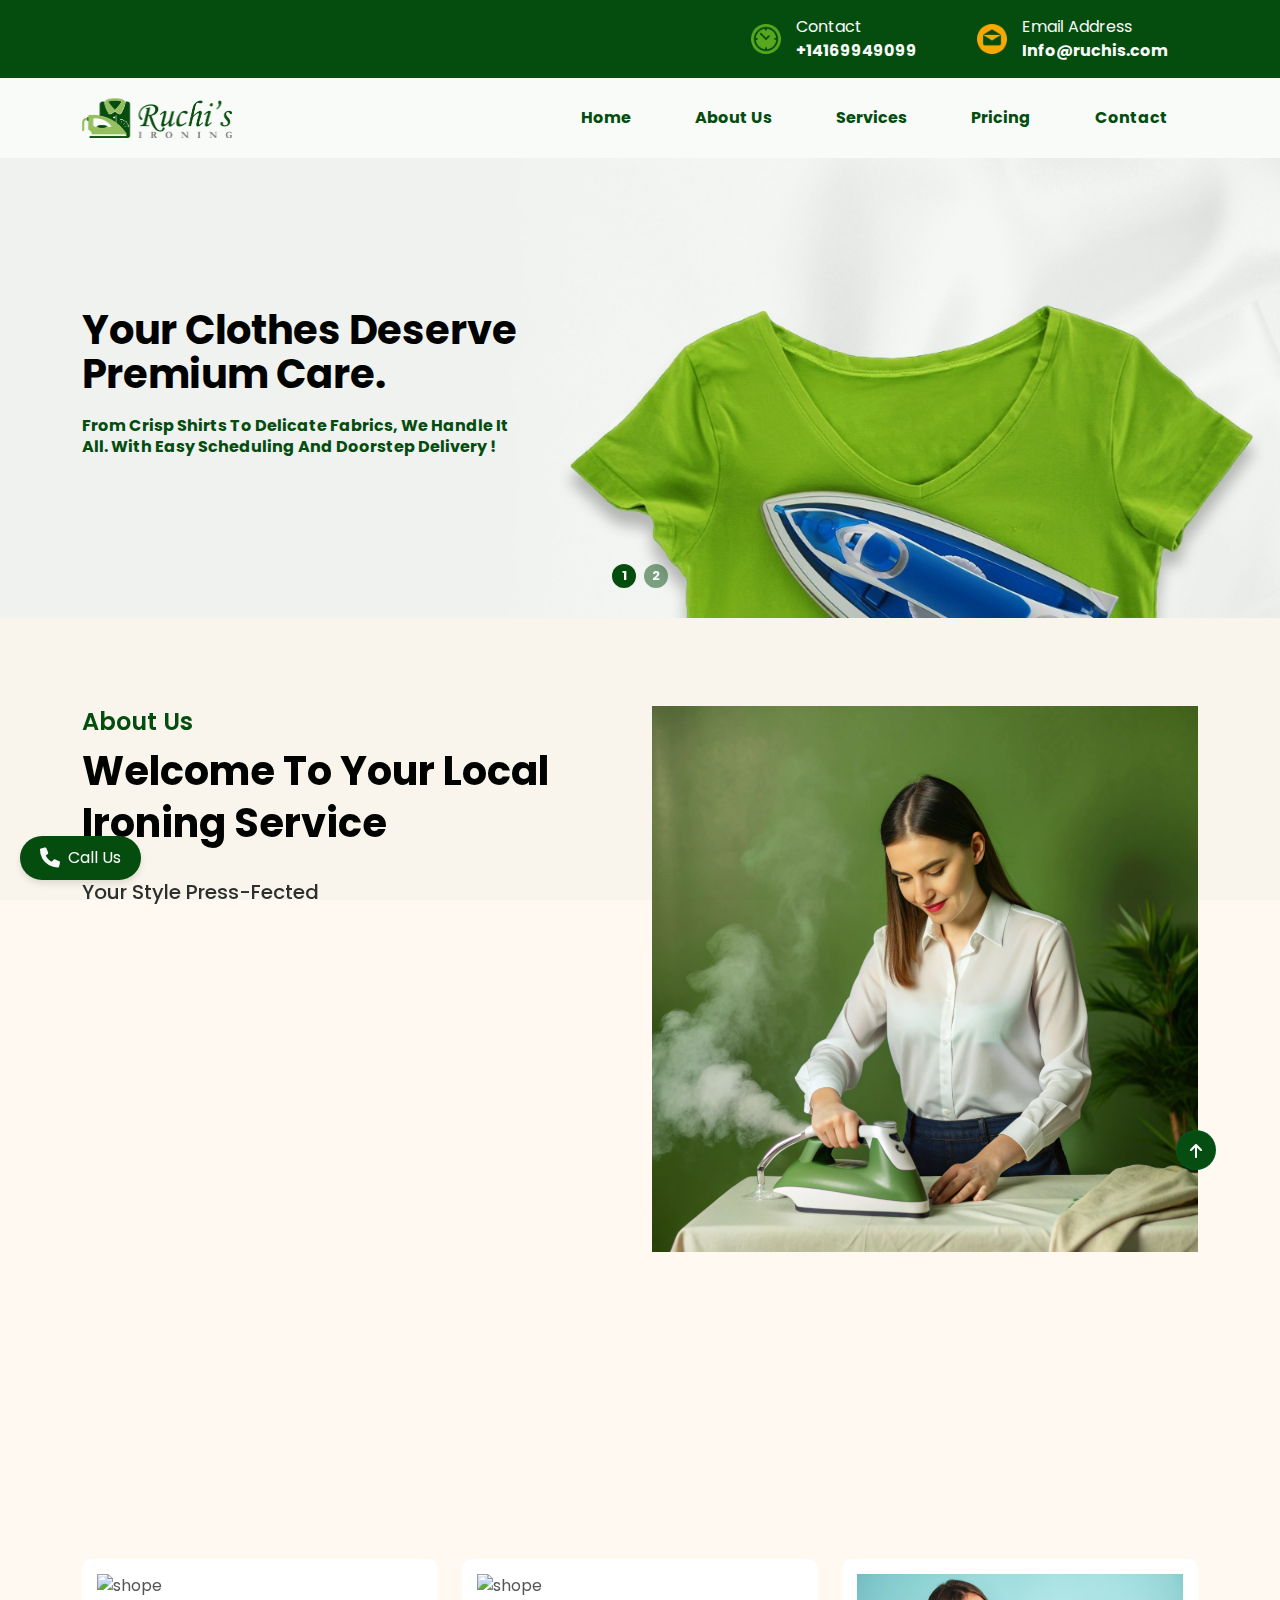
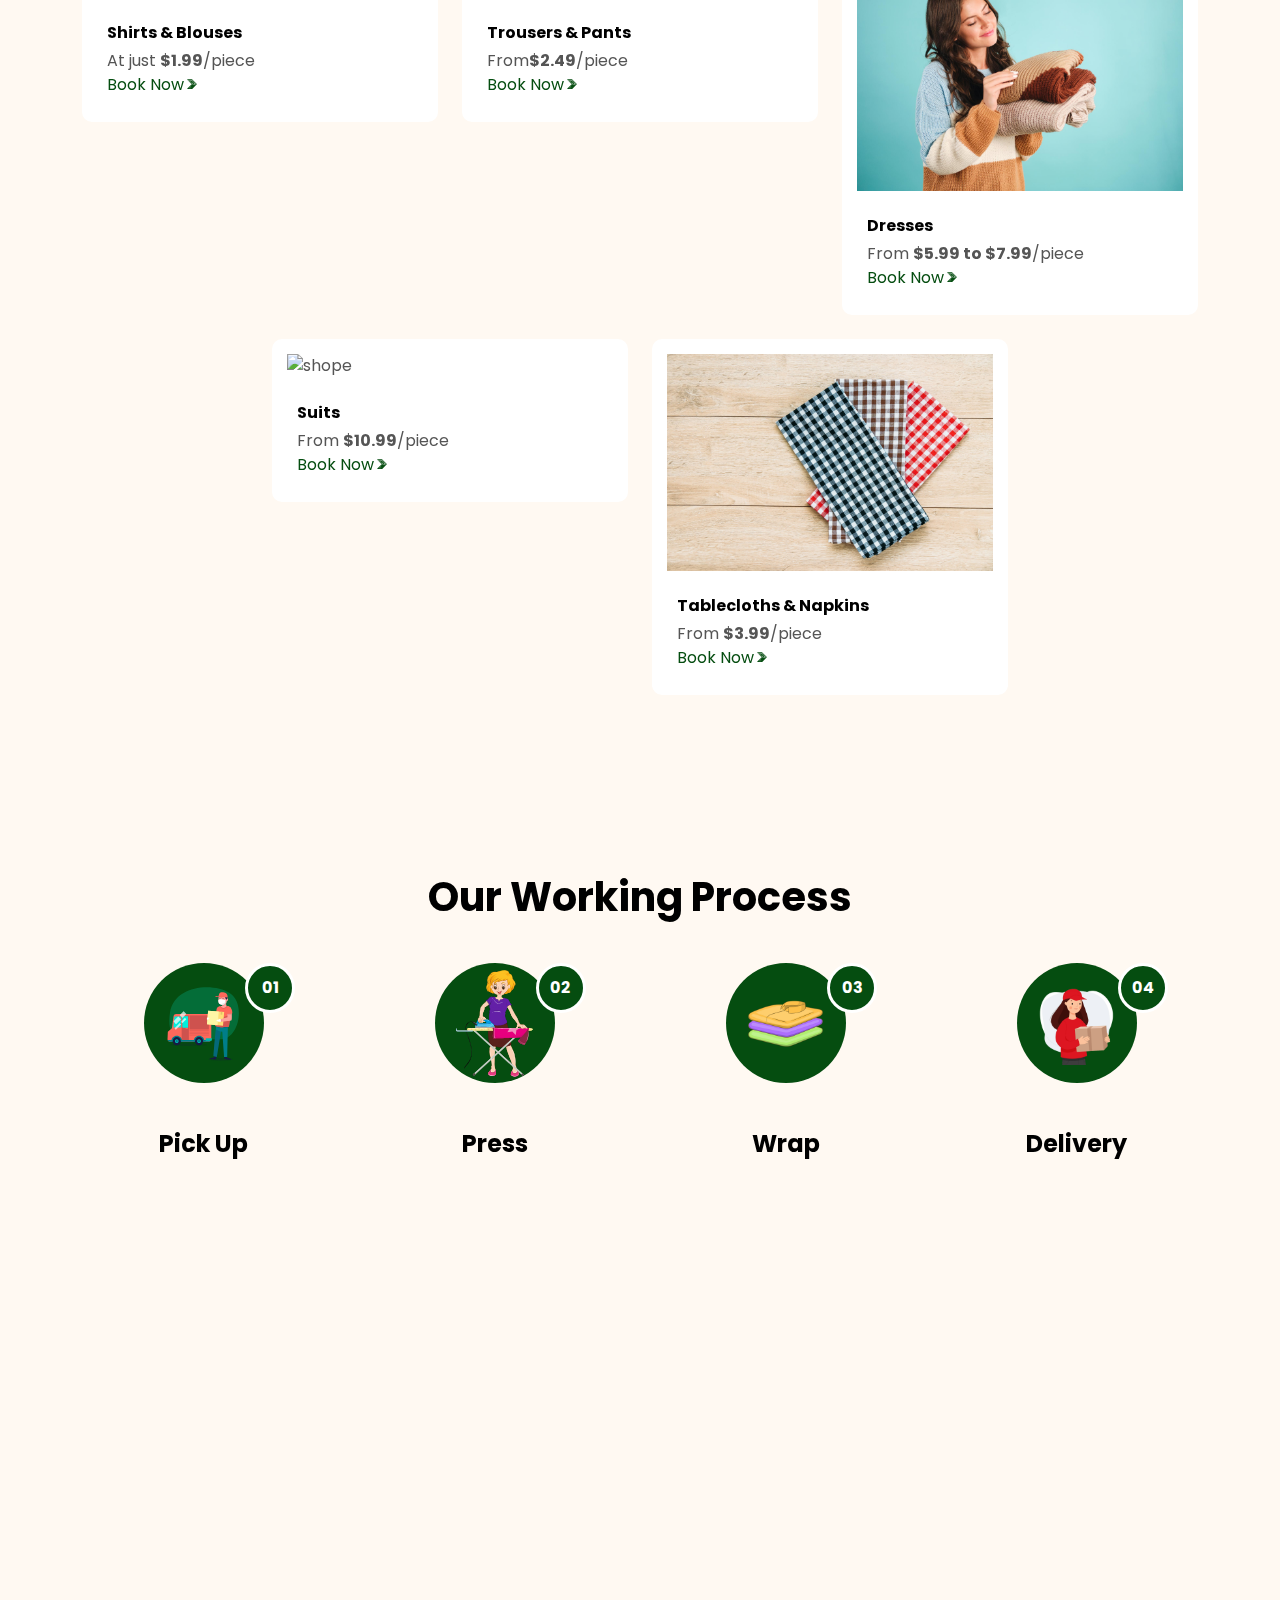
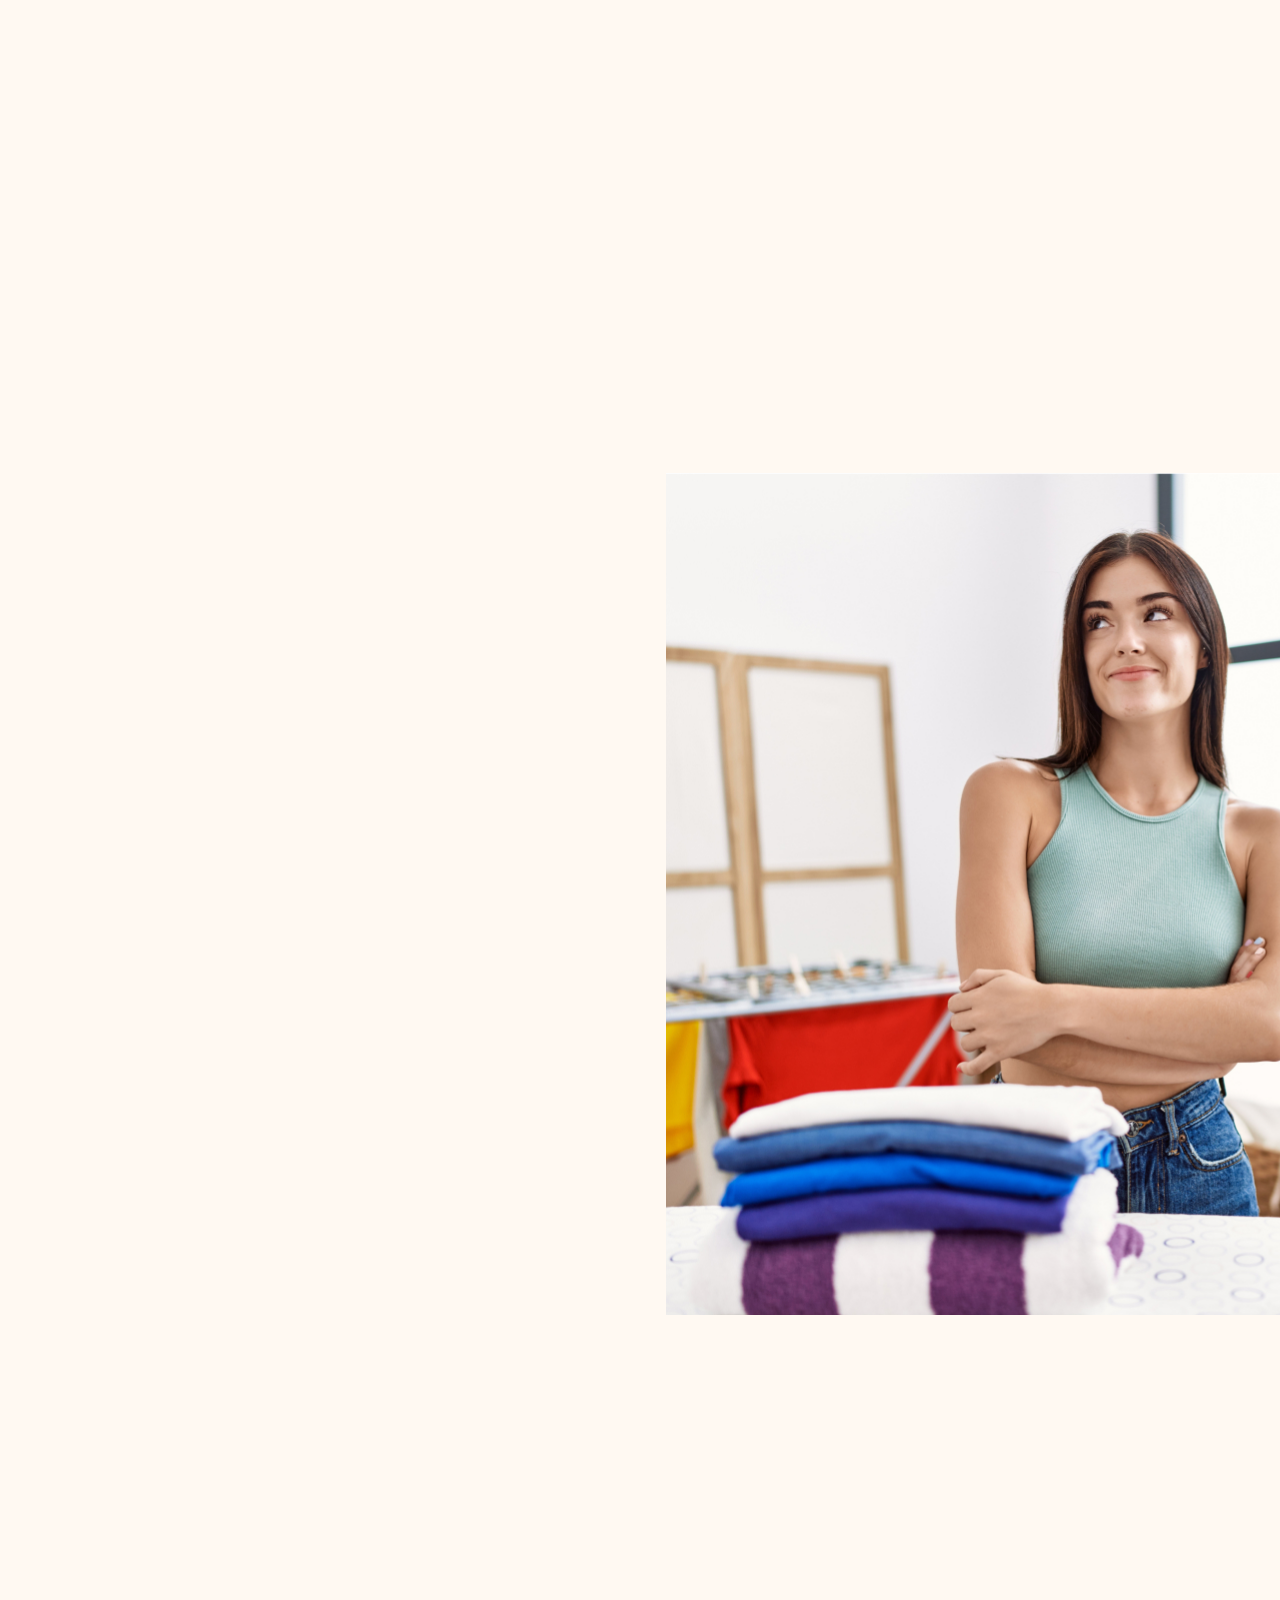
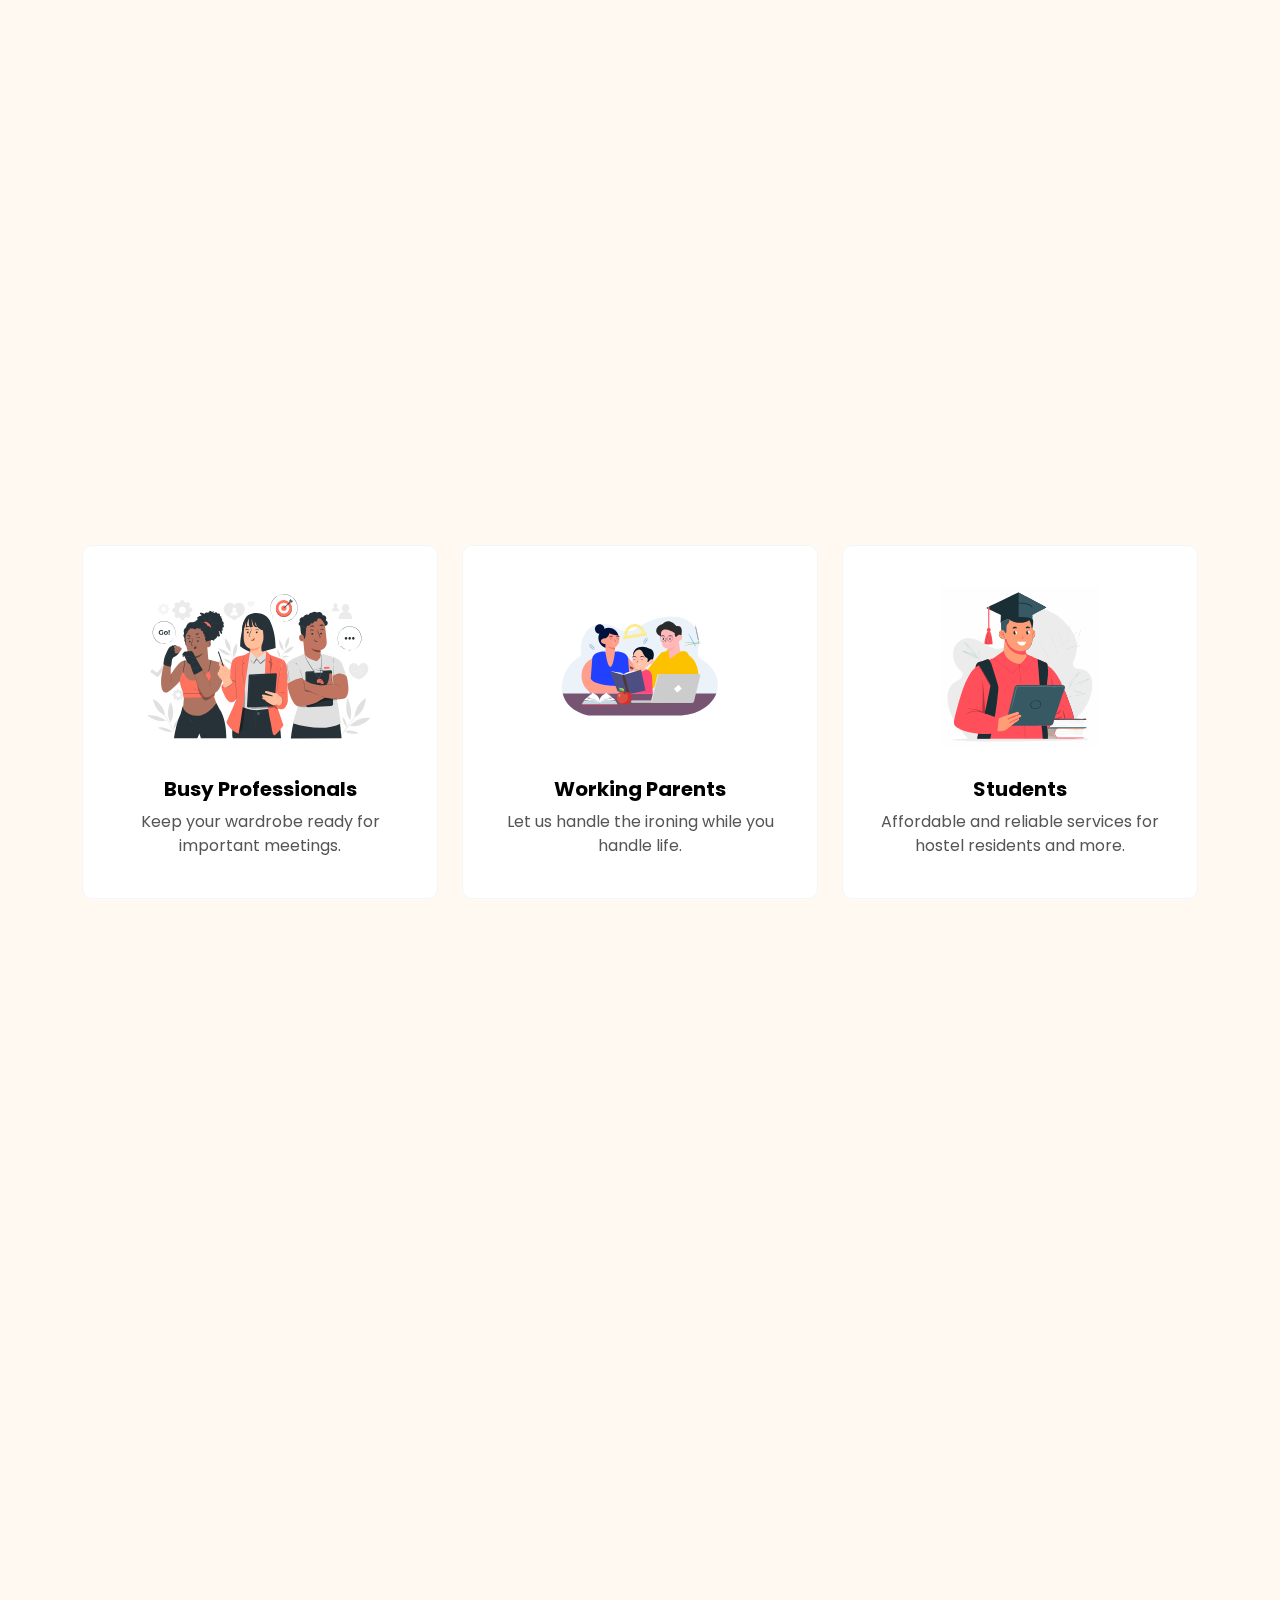
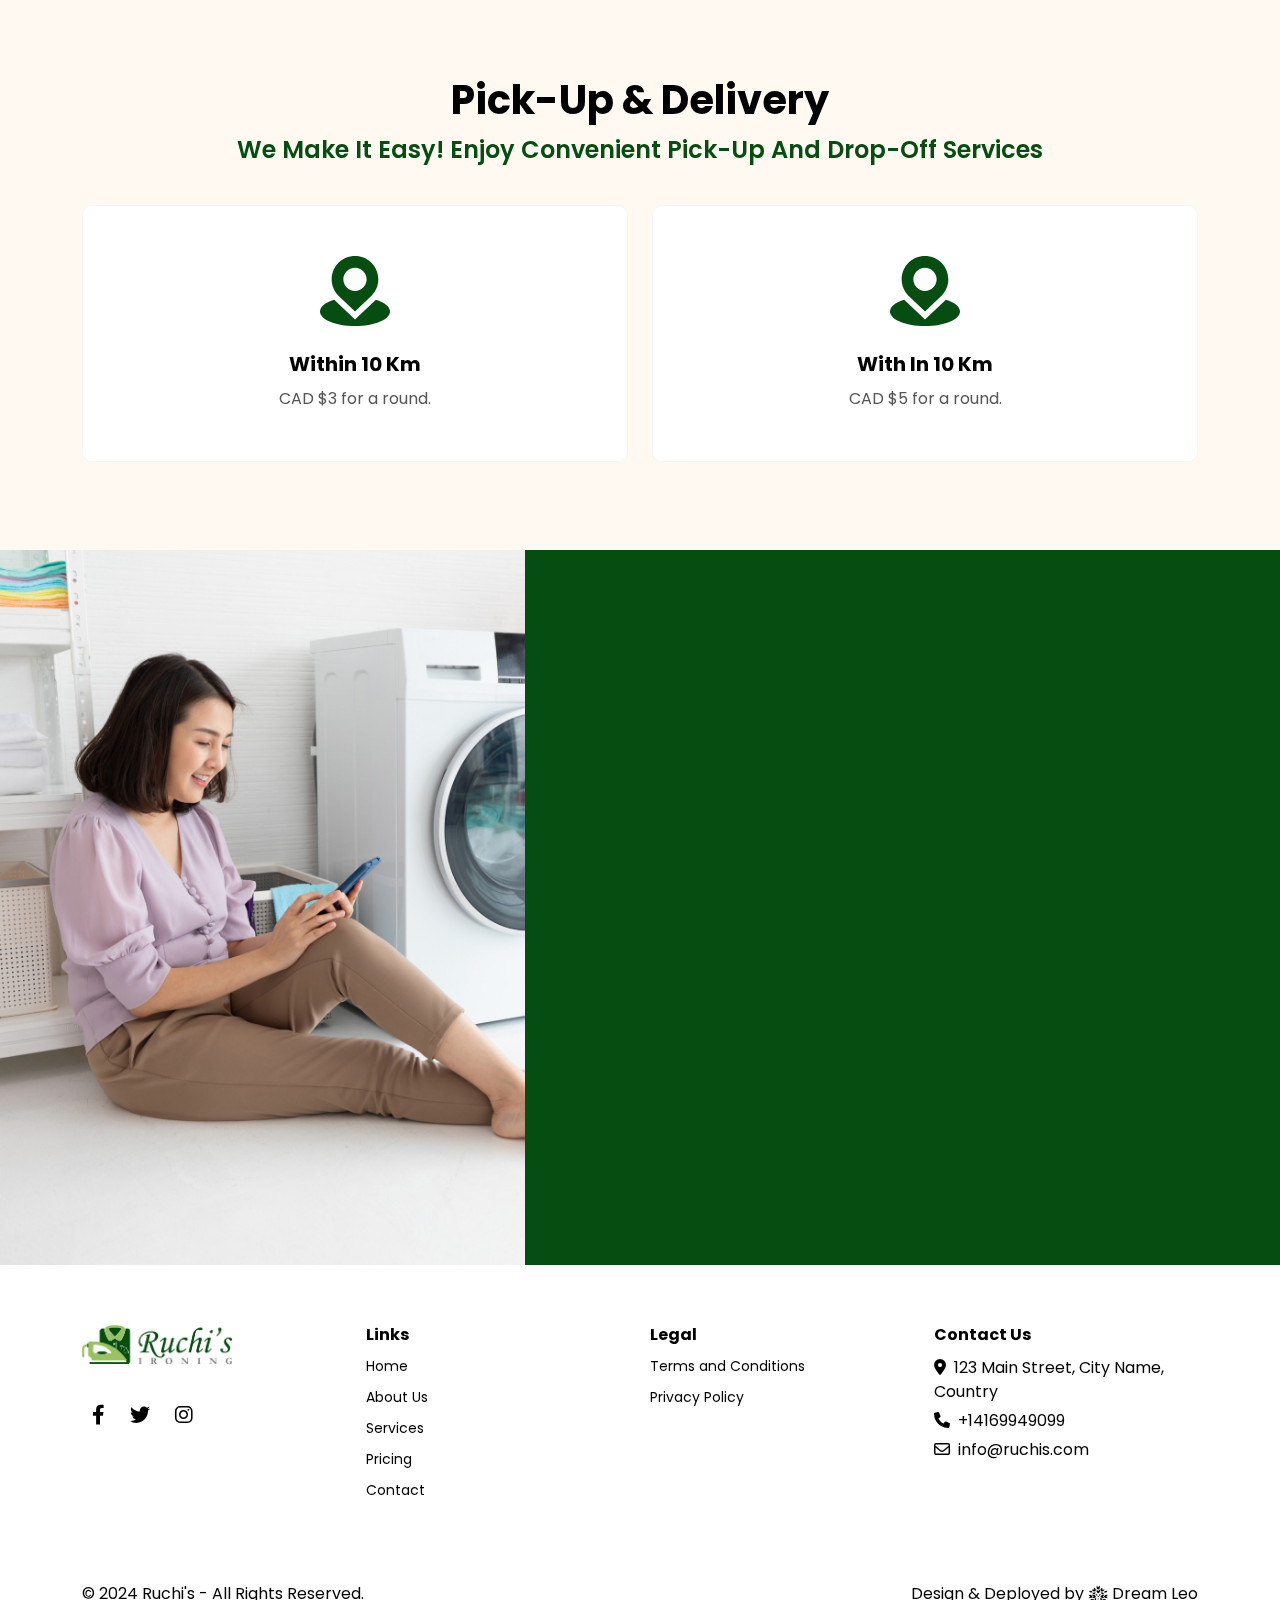
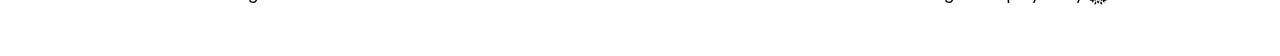
==== index.html @ 8c9992fb "- responsive Header Update" ====
<!DOCTYPE html>
<html lang="en">

<head>
    <meta charset="UTF-8">
    <meta name="viewport" content="width=device-width, initial-scale=1.0">
    <!-- x-icon -->
    <link rel="shortcut icon" href="assets/images/favicon.ico" type="image/x-icon">

    <link rel="preconnect" href="https://fonts.googleapis.com">
    <link rel="preconnect" href="https://fonts.gstatic.com" crossorigin>
    <link href="https://fonts.googleapis.com/css2?family=Poppins:wght@100;200;300;400;500;600;700;800;900&display=swap"
        rel="stylesheet">

    <!-- Other css -->
    <link rel="stylesheet" href="assets/css/animate.css">
    <link rel="stylesheet" href="assets/css/bootstrap.min.css">
    <link rel="stylesheet" href="assets/css/all.min.css">
    <link rel="stylesheet" href="assets/css/icofont.min.css">
    <link rel="stylesheet" href="assets/css/swiper.min.css">
    <link rel="stylesheet" href="assets/css/odometer.css">
    <link rel="stylesheet" href="assets/css/lightcase.css">
    <link rel="stylesheet" href="assets/css/style.css">
    <title>Ruchi's Ironing Service</title>
</head>

<body>
    <!-- preloader start here -->
    <div class="preloader">
        <div class="preloader-inner">
            <div class="preloader-icon">
                <span></span>
                <span></span>
            </div>
        </div>
    </div>
    <!-- preloader ending here -->


    <!-- Search Area start here-->
    <div class="search">
        <div class="search__close">
            <i class="fa-solid fa-circle-xmark"></i>
        </div>
        <div class="search__area">
            <form action="#">
                <input type="text" name="s" placeholder="Sarch Here...">
                <button type="submit"><i class="fa-solid fa-magnifying-glass"></i></button>
            </form>
        </div>
    </div>
    <!-- Search Area ending here -->


    <!-- ==========Header Section Starts Here========== -->
    <header class="header header--four position-sticky top-0  position-xl-relative">
        <div class="header__top custom_top_header ">
            <div class="container">
                <div class="row align-items-center">
                    <div class="col-xl-2 col-6 d-block d-xl-none">
                        <div class="logo">
                            <a href="index.html"><img src="assets/images/logos/logo-green.png" alt="logo"
                                    style="max-width: 150px;"></a>

                        </div>
                    </div>
                    <div class="col-xl-12 col-12 d-none d-xl-block">
                        <div class="info">
                            <ul>
                                <li>
                                    <div class="info__icon">
                                        <img src="assets/images/header/icon/06.png" alt="laundry">
                                    </div>
                                    <div class="info__content">
                                        <p>Contact</p>
                                        <p><b>+14169949099</b></p>
                                    </div>
                                </li>
                                <li>
                                    <div class="info__icon">
                                        <img src="assets/images/header/icon/07.png" alt="laundry">
                                    </div>
                                    <div class="info__content">
                                        <p>Email Address</p>
                                        <p><b>Info@ruchis.com</b></p>
                                        <!-- <p><b>Sales@ruchis.com</b></p> -->

                                    </div>
                                </li>

                            </ul>
                        </div>
                    </div>
                    <div class="col-6 d-xl-none">
                        <div class="header__bararea justify-content-end">
                            <div class="header__bar d-xl-none">
                                <span></span>
                                <span></span>
                                <span></span>
                            </div>
                        </div>
                    </div>
                </div>
            </div>
        </div>
        <div class="header__bottom">
            <div class="container">
                <div class="area">
                    <div class="main-menu">
                        <div class="menu">
                            <div class="logo d-none d-xl-block">
                                <a href="index.html">

                                    <a href="index.html"><img src="assets/images/logos/logo-green.png" alt="logo"
                                            style="max-width: 150px;"></a>
                                </a>
                            </div>
                            <div class="d-flex flex-wrap align-items-center">
                                <div class="d-block">
                                    <ul>

                                        <li>
                                            <a href="/">Home</a>

                                        </li>

                                        <li>
                                            <a href="#about">About us </a>

                                        </li>

                                        <li>
                                            <a href="#services">Services</a>

                                        </li>

                                        <li>
                                            <a href="#pricing">Pricing </a>

                                        </li>

                                        <!-- <li>
                                            <a href="#0">Inquiry </a>

                                        </li> -->


                                        <li><a href="#contact">Contact</a></li>
                                    </ul>
                                </div>
                            </div>
                        </div>
                    </div>
                </div>
            </div>
        </div>
    </header>
    <!-- ==========Header Section Ends Here========== -->


    <!-- ==========Banner Section Start Here========== -->
    <div class="banner banner--four">
        <div class="banner__slider overflow-hidden">
            <div class="swiper-wrapper">
                <div class="swiper-slide">
                    <div class="banner__item bg-img" style="background-image: url(assets/images/sliderimg.jpeg);">
                        <div class="container">
                            <div class="row">
                                <div class="col-xxl-6 col-xl-5 col-lg-6 col-md-8 col-12 ">
                                    <div class="banner__content">
                                        <h2> Your Clothes Deserve Premium Care.

                                        </h2>
                                        <h5>From crisp shirts to delicate fabrics, we handle it all. With easy
                                            scheduling and doorstep delivery !</h5>

                                    </div>
                                </div>
                            </div>
                        </div>
                    </div>
                </div>
                <div class="swiper-slide">
                    <div class="banner__item bg-img" style="background-image: url(assets/images/slider2.jpeg);">
                        <div class="container">
                            <div class="row">
                                <div class="col-xxl-6 col-xl-5 col-lg-6 col-md-8 col-12">
                                    <div class="banner__content title-bg">
                                        <!-- <h5>best Ironing services</h5> -->
                                        <h2>The way you look, matters
                                        </h2>
                                        <h5>Our professional ironing services ensure you step out looking your
                                            best—every single day.</h5>

                                    </div>
                                </div>
                            </div>
                        </div>
                    </div>
                </div>
            </div>
            <div class="banner__pagination number__pagination"></div>
        </div>
    </div>
    <!-- ==========Banner Section Ends Here========== -->


    <!-- ==========About Section Start Here========== -->
    <div class="about about--three padding-tb" id="about">
        <div class="container">
            <div class="row g-xl-4 g-5">
                <div class="col-xl-6 col-12">
                    <div class="about__content ms-xl-0">
                        <div class="section__header wow fadeInUp">
                            <h5>About us</h5>
                            <h2>Welcome to Your Local Ironing Service</h2>
                        </div>
                        <div class="section__wrapper">
                            <h6 class="wow fadeInUp">Your Style Press-fected
                            </h6>

                            <p class="border-bottom pb-4 wow fadeInUp text-justify" style="text-align: justify;">At
                                Ruchi's Laundry, we take the
                                hassle out of
                                your day by offering professional ironing services right to your doorstep. Whether
                                you’re a busy professional, a working parent, or a student, we’ve got you covered with
                                top-notch care for your clothes. Our commitment is to provide fresh, crisp garments at
                                an affordable price, with the convenience of pick-up and delivery.
                            </p>
                            <ul class="border-bottom-0 mb-0">
                                <li class="wow fadeInUp"><i class="icofont-hand-drawn-right"></i>Shirts & Blouses</li>
                                <li class="wow fadeInUp"><i class="icofont-hand-drawn-right"></i> Trousers & Pants
                                </li>
                                <li class="wow fadeInUp"><i class="icofont-hand-drawn-right"></i> Dresses
                                </li>
                                <li class="wow fadeInUp"><i class="icofont-hand-drawn-right"></i>Tablecloths
                                </li>
                                <li class="wow fadeInUp"><i class="icofont-hand-drawn-right"></i> Suits
                                </li>

                            </ul>

                        </div>
                    </div>
                </div>
                <div class="col-xl-6 col-12">
                    <div class="about__thumb text-xl-end text-center wow fadeInUp">
                        <img src="assets/images/woman-is-standing-front-green-book-with-smoke-coming-out-it.jpg"
                            alt="laundry">
                    </div>
                </div>
            </div>
        </div>
    </div>
    <!-- ==========About Section Ends Here========== -->

    <!-- ====== services Section Start Here ============ -->
    <div class="shop padding-tb" id="services">
        <div class="container">
            <div class="section__header text-center wow fadeInUp">
                <h2>our Services</h2>
                <h5>We Care About Your Ironing and dry services.</h5>
            </div>
            <div class="shop__product row justify-content-center grids g-4">
                <div class=" col-lg-4 col-sm-6 col-12">
                    <div class="shop__item">
                        <div class="shop__thumb">
                            <img src="assets/images/shirts.jpg" alt="shope">
                        </div>
                        <div class="shop__content">
                            <h6>Shirts & Blouses</h6>
                            <p class="price"><span>At just </span>$1.99<span>/piece </span></p>
                            <a href="mailto:Info@ruchis.com">Book Now<i class="icofont-hand-drawn-right"></i></a>
                        </div>
                    </div>
                </div>
                <div class=" col-lg-4 col-sm-6 col-12">
                    <div class="shop__item">
                        <div class="shop__thumb">
                            <img src="assets/images/pants.jpg" alt="shope">
                        </div>
                        <div class="shop__content">
                            <h6>Trousers & Pants</h6>
                            <p class="price"><span>From</span>$2.49<span>/piece</span></p>
                            <a href="mailto:Info@ruchis.com">Book Now<i class="icofont-hand-drawn-right"></i></a>
                        </div>
                    </div>
                </div>
                <div class=" col-lg-4 col-sm-6 col-12">
                    <div class="shop__item">
                        <div class="shop__thumb">
                            <img src="assets/images/dress.jpg" alt="shope">
                        </div>
                        <div class="shop__content">
                            <h6>Dresses</h6>
                            <p class="price"><span>From </span>$5.99 to $7.99<span>/piece </span></p>
                            <a href="mailto:Info@ruchis.com">Book Now<i class="icofont-hand-drawn-right"></i></a>
                        </div>
                    </div>
                </div>
                <div class=" col-lg-4 col-sm-6 col-12">
                    <div class="shop__item">
                        <div class="shop__thumb">
                            <img src="assets/images/suits.jpg" alt="shope">
                        </div>
                        <div class="shop__content">
                            <h6>Suits</h6>
                            <p class="price"><span>From </span> $10.99<span>/piece</span></p>
                            <a href="mailto:Info@ruchis.com">Book Now<i class="icofont-hand-drawn-right"></i></a>
                        </div>
                        <!-- <div class="shop__content">
                            <p>Express Service (Same-Day or Next-Day Delivery):                            </p>
                            <p class="price"><span>From </span> CAD $10.99 to $19.9<span> per set</span></p>
                        </div> -->
                    </div>
                </div>
                <div class=" col-lg-4 col-sm-6 col-12">
                    <div class="shop__item">
                        <div class="shop__thumb">
                            <img src="assets/images/napkin.jpg" alt="shope">
                        </div>
                        <div class="shop__content">
                            <h6>Tablecloths & Napkins</h6>
                            <p class="price"><span>From </span> $3.99<span>/piece</span></p>
                            <a href="mailto:Info@ruchis.com">Book Now<i class="icofont-hand-drawn-right"></i></a>
                        </div>
                    </div>
                </div>
            </div>
        </div>
    </div>

    <!-- ====== services Section  end her ============ -->

    <!-- Process     -->
    <!-- style="background-image: url(assets/images/bg/process/01.png);" -->
    <div class="process process--three padding-tb bg-img">
        <div class="container">
            <div class="section__header text-center">
                <h2>Our Working Process </h2>
                <!-- <h5>How Does We Work In our cleaning services</h5> -->
            </div>
            <div class="section__wrapper">
                <div class="row g-5 justify-content-center">
                    <!-- <div class="col-xl-4 col-sm-6 col-12">
                        <div class="process__item">
                            <div class="process__icon">
                                <img src="assets/images/bucket.svg" alt="laundry" style="    max-width: 83px;">
                                <span>01</span>
                            </div>
                            <div class="process__content">
                                <h5>Book Online</h5>
                                <p>An other hand denote with righteous dingo an the dislike creative men</p>
                            </div>
                        </div>
                    </div> -->
                    <div class="col-xl-3 col-sm-6 col-12">
                        <div class="process__item">
                            <div class="process__icon">
                                <img src="assets/images/7607423_3687267.svg" alt="laundry" style="    max-width: 83px;">
                                <span>01</span>
                            </div>
                            <div class="process__content">
                                <h5>Pick Up</h5>

                                <!-- <p>An other hand denote with righteous dingo an the dislike creative men</p> -->
                            </div>
                        </div>
                    </div>
                    <div class="col-xl-3 col-sm-6 col-12">
                        <div class="process__item">
                            <div class="process__icon">
                                <img src="assets/images/ironing.svg" alt="laundry" style="    max-width: 83px;">
                                <span>02</span>
                            </div>
                            <div class="process__content">
                                <h5>Press</h5>
                                <!-- <p>An other hand denote with righteous dingo an the dislike creative men</p> -->
                            </div>
                        </div>
                    </div>
                    <div class="col-xl-3 col-sm-6 col-12">
                        <div class="process__item">
                            <div class="process__icon">
                                <img src="assets/images/rb_25508.png" alt="laundry" style="    max-width: 83px;">
                                <span>03</span>
                            </div>
                            <div class="process__content">
                                <h5>Wrap</h5>
                                <!-- <p>An other hand denote with righteous dingo an the dislike creative men</p> -->
                            </div>
                        </div>
                    </div>
                    <div class="col-xl-3 col-sm-6 col-12">
                        <div class="process__item">
                            <div class="process__icon">
                                <img src="assets/images/rb_450.png" alt="laundry" style="    max-width: 83px;">
                                <span>04</span>
                            </div>
                            <div class="process__content">
                                <h5>Delivery</h5>
                                <!-- <p>An other hand denote with righteous dingo an the dislike creative men</p> -->
                            </div>
                        </div>
                    </div>
                </div>
            </div>
        </div>
    </div>
    <!-- ===== Process end =====  -->

    <!-- ==========Pricing Section Start Here========== -->
    <div class="pricing pricing--one padding-tb" id="pricing">
        <div class="container">
            <div class="section__header text-center wow fadeInUp">
                <h2>Subscriptions Plans</h2>
                <h5>Choose a plan that fits your lifestyle and let Ruchi’s Ironing Services make your wardrobe
                    worry-free.</h5>
            </div>
            <div class="section__wrapper">
                <div class="row g-4 justify-content-center align-items-center">
                    <div class="col-xl-4 col-md-6 col-12 wow fadeInUp">
                        <div class="pricing__item">
                            <div class="pricing__head">
                                <h2>$10</h2>
                                <!-- <span>per months</span> -->
                            </div>
                            <div class="pricing__body">
                                <span>Small Package</span>
                                <ul>
                                    <li><i class="icofont-tick-mark"></i>10 items</li>
                                    <li><i class="icofont-tick-mark"></i>Pick-up Available </li>
                                    <li><i class="icofont-tick-mark"></i>Delivery Available</li>
                                    <!-- <li><i class="icofont-tick-mark"></i>Bathroom Cleaning</li>
                                        <li><i class="icofont-close-circled"></i>Floor Cleaning</li>
                                        <li><i class="icofont-close-circled"></i>Bedroom Cleaning</li>
                                        <li><i class="icofont-close-circled"></i>Carpet Cleaning</li> -->
                                </ul>
                                <!-- <a href="#" class="lab-btn">choose plan <i class="icofont-hand-drawn-right"></i></a> -->
                                <a href="mailto:Info@ruchis.com" class="lab-btn">Book Now <i
                                        class="icofont-hand-drawn-right"></i></a>
                            </div>
                        </div>
                    </div>
                    <div class="col-xl-4 col-md-6 col-12 wow fadeInUp">
                        <div class="pricing__item">
                            <!-- <h6>RECOMENDED</h6> -->
                            <div class="pricing__head">
                                <h2> $20
                                    <!-- <sub>CAD</sub> -->
                                </h2>
                                <!-- <span>per months</span> -->
                            </div>
                            <div class="pricing__body">
                                <span>Medium Package</span>
                                <ul>
                                    <li><i class="icofont-tick-mark"></i>20 items</li>
                                    <li><i class="icofont-tick-mark"></i>Pick-up Available</li>
                                    <li><i class="icofont-tick-mark"></i>Delivery Available</li>


                                    <!-- <li><i class="icofont-tick-mark"></i>Bathroom Cleaning</li>
                                        <li><i class="icofont-tick-mark"></i>Floor Cleaning</li>
                                        <li><i class="icofont-tick-mark"></i>Bedroom Cleaning</li>
                                        <li><i class="icofont-close-circled"></i>Carpet Cleaning</li> -->
                                </ul>
                                <!-- <a href="#" class="lab-btn">choose plan <i class="icofont-hand-drawn-right"></i></a> -->
                                <a href="mailto:Info@ruchis.com" class="lab-btn">Book Now <i
                                        class="icofont-hand-drawn-right"></i></a>
                            </div>
                        </div>
                    </div>
                    <div class="col-xl-4 col-md-6 col-12 wow fadeInUp">
                        <div class="pricing__item">
                            <div class="pricing__head">
                                <h2>
                                    <!-- <sub>CAD</sub>  -->
                                    $30
                                </h2>
                                <!-- <span>per months</span> -->
                            </div>
                            <div class="pricing__body">
                                <span>Large Package</span>
                                <ul>
                                    <li><i class="icofont-tick-mark"></i>30 items</li>
                                    <li><i class="icofont-tick-mark"></i>Free Pick-up </li>
                                    <li><i class="icofont-tick-mark"></i>Free Delivery </li>
                                    <!-- <li><i class="icofont-tick-mark"></i>Bathroom Cleaning</li>
                                        <li><i class="icofont-tick-mark"></i>Floor Cleaning</li>
                                        <li><i class="icofont-tick-mark"></i>Bedroom Cleaning</li>
                                        <li><i class="icofont-tick-mark"></i>Carpet Cleaning</li> -->
                                </ul>
                                <a href="mailto:Info@ruchis.com" class="lab-btn">Book Now <i
                                        class="icofont-hand-drawn-right"></i></a>
                            </div>
                        </div>
                    </div>
                </div>

                <!-- <div class="payment wow fadeInUp">
                        <div class="row g-4 justify-content-lg-between align-items-center">
                            <div class="col-lg-6 col-12">
                                <div class="payment__content">
                                    <h3>Payment Method</h3>
                                    <p>We are accepting payments from Paypal, Master Card, Visa, American Express and all
                                        major credit cards.</p>
                                </div>
                            </div>
                            <div class="col-lg-6 col-12">
                                <div class="payment__thumb">
                                    <img src="assets/images/pricing/payment.png" alt="pricing">
                                </div>
                            </div>
                        </div>
                    </div> -->
            </div>
        </div>
    </div>
    <!-- ==========Pricing Section Ends Here========== -->


    <!-- ==========Choose Section Start Here========== -->
    <!-- style="background-image: url(assets/images/bg/choose/02.jpg);" -->
    <div class="choose choose--two choose--three padding-tb bg-img">
        <div class="container">
            <div class="row">
                <div class="col-xl-6 col-12">
                    <div class="section__header wow fadeInUp">
                        <h5>Why Choose Us? </h5>
                        <h2>Our Ironing Benefits</h2>
                        <p class="text-justify">We take pride in delivering exceptional ironing services tailored to
                            meet
                            your needs. With a focus on quality and precision, our team ensures that every garment is
                            treated with the utmost care, restoring its freshness and extending its life.</p>
                    </div>
                    <div class="section__wrapper wow fadeInUp">
                        <div class="row g-4">
                            <div class="col-sm-6 col-12 wow fadeInUp">
                                <div class="choose__item">
                                    <div class="choose__thumb">
                                        <img src="assets/images/choose/icon/08.png" alt="laundry">
                                    </div>
                                    <div class="choose__content">
                                        <h6>Convenient Pick-Up & Delivery</h6>
                                        <p>We come to you so you can focus on more important things </p>
                                    </div>
                                </div>
                            </div>


                            <div class="col-sm-6 col-12 wow fadeInUp">
                                <div class="choose__item">
                                    <div class="choose__thumb">
                                        <img src="assets/images/choose/icon/05.png" alt="laundry">
                                    </div>
                                    <div class="choose__content">
                                        <h6>Affordable Pricing</h6>
                                        <p>Competitively priced services for every budget.</p>
                                    </div>
                                </div>
                            </div>

                            <div class="col-sm-6 col-12 wow fadeInUp">
                                <div class="choose__item">
                                    <div class="choose__thumb">
                                        <img src="assets/images/choose/icon/07.png" alt="laundry">
                                    </div>
                                    <div class="choose__content">
                                        <h6>Quality Guaranteed</h6>
                                        <p>Your garments are handled with care.
                                        </p>
                                    </div>
                                </div>
                            </div>
                            <div class="col-sm-6 col-12 wow fadeInUp">
                                <div class="choose__item">
                                    <div class="choose__thumb">
                                        <img src="assets/images/choose/icon/06.png" alt="laundry">
                                    </div>
                                    <div class="choose__content">
                                        <h6>Fast & Reliable</h6>
                                        <p>Enjoy same-day and next-day options for those last-minute needs.</p>
                                    </div>
                                </div>
                            </div>
                        </div>
                    </div>
                </div>
            </div>
        </div>
    </div>
    <!-- ==========Choose Section Ends Here========== -->



    <!-- ==========Service Section Start Here========== -->
    <div class="service service--four padding-tb">
        <div class="container">
            <div class="section__header text-center wow fadeInUp">
                <h2>Express Service
                </h2>
                <h5>Need it fast? We offer express ironing services with competitive rates:</h5>
            </div>
            <div class="section__wrapper">
                <div class="row g-4 justify-content-center">
                    <div class="col-lg-3 col-md-6 col-12 wow fadeInUp">
                        <div class="service__item">
                            <div class="service__icon">
                                <img src="assets/images/service/icon/19.png" alt="laundry">
                            </div>
                            <div class="service__content">
                                <h5>Shirt</h5>
                                <p>$2.99/piece
                                </p>
                                <a href="mailto:Info@ruchis.com">Book Now<i class="icofont-hand-drawn-right"></i></a>
                            </div>
                        </div>
                    </div>
                    <div class="col-lg-3 col-md-6 col-12 wow fadeInUp">
                        <div class="service__item">
                            <div class="service__icon">
                                <img src="assets/images/rb_58790.png" alt="laundry">
                            </div>
                            <div class="service__content">
                                <h5>Trousers & Pants</h5>
                                <p>$3.99/piece
                                </p>
                                <a href="mailto:Info@ruchis.com">Book Now<i class="icofont-hand-drawn-right"></i></a>
                            </div>
                        </div>
                    </div>
                    <div class="col-lg-3 col-md-6 col-12 wow fadeInUp">
                        <div class="service__item">
                            <div class="service__icon">
                                <a href="mailto:Info@ruchis.com"><img src="assets/images/9741003_17535.jpg"
                                        alt="laundry"></a>
                            </div>
                            <div class="service__content">
                                <h5>Dresses</h5>
                                <p>$9.99/piece to $11.99/piece</p>
                                <a href="mailto:Info@ruchis.com">Book Now<i class="icofont-hand-drawn-right"></i></a>
                            </div>
                        </div>
                    </div>
                    <div class="col-lg-3 col-md-6 col-12 wow fadeInUp">
                        <div class="service__item">
                            <div class="service__icon">
                                <a href="mailto:Info@ruchis.com"><img src="assets/images/suit.jpg" alt="laundry"></a>
                            </div>
                            <div class="service__content">
                                <h5>Suits</h5>
                                <p>$14.99/piece to $19.99/piece</p>
                                <a href="mailto:Info@ruchis.com">Book Now<i class="icofont-hand-drawn-right"></i></a>
                            </div>
                        </div>
                    </div>

                </div>

            </div>
        </div>
    </div>
    <!-- ==========Service Section Ends Here========== -->


    <!-- ==========Feature Section Start Here========== -->
    <!-- style="background-image: url(assets/images/bg/feature/01.jpg);" -->
    <div class="feature feature--one padding-tb bg-img">
        <div class="container">
            <div class="section__header text-center wow fadeInUp">

                <h2>Who We Serve</h2>



            </div>
            <div class="section__wrapper">
                <div class="row g-4 justify-content-center">
                    <div class="col-xl-4 col-sm-6 col-12">
                        <div class="feature__item text-center">
                            <div class="feature__thumb">
                                <img src="assets/images/busyprof.svg" alt="laundry">
                            </div>
                            <div class="feature__content">
                                <h6>Busy Professionals</h6>
                                <p>Keep your wardrobe ready for important meetings.
                                </p>
                            </div>
                        </div>
                    </div>
                    <div class="col-xl-4 col-sm-6 col-12">
                        <div class="feature__item text-center">
                            <div class="feature__thumb">
                                <img src="assets/images/parents.svg" alt="laundry">
                            </div>
                            <div class="feature__content">
                                <h6>Working Parents</h6>
                                <p>Let us handle the ironing while you handle life.
                                </p>
                            </div>
                        </div>
                    </div>
                    <div class="col-xl-4 col-sm-6 col-12">
                        <div class="feature__item text-center">
                            <div class="feature__thumb">
                                <img src="assets/images/student.svg" alt="laundry">
                            </div>
                            <div class="feature__content">
                                <h6>Students</h6>
                                <p> Affordable and reliable services for hostel residents and more.</p>
                            </div>
                        </div>
                    </div>

                </div>

            </div>
        </div>
    </div>
    <!-- ==========Feature Section Ends Here========== -->







    <!-- ==========Counter Section Ends Here========== -->
    <div class="counter counter--two counter-bg padding-tb bg-img d-none"
        style="background-image: url('assets/images/canadamap.png'); background-color: rgba(0, 0, 0, 0.5); background-blend-mode: overlay;">

        <!-- <iframe
            src="https://www.google.com/maps/embed?pb=!1m18!1m12!1m3!1d748418.5476763792!2d-79.95940964890282!3d43.90043009771589!2m3!1f0!2f0!3f0!3m2!1i1024!2i768!4f13.1!3m3!1m2!1s0x882b2a1d7471156d%3A0x4ecad8e272e4c2a2!2sGreater%20Toronto%20Area%2C%20ON!5e1!3m2!1sen!2sca!4v1733726276756!5m2!1sen!2sca"
            width="600" height="450" style="border:0;" allowfullscreen="" loading="lazy"
            referrerpolicy="no-referrer-when-downgrade"></iframe> -->
        <div class="container d-none">
            <div class="section__header text-center wow fadeInUp">
                <h2>Key Service Areas</h2>
                <h5 style="color: #fff;">We proudly serve</h5>
            </div>
            <div class="section__wrapper">
                <div class="row justify-content-center g-4">
                    <div class="col-xl-3 col-sm-6 col-12 wow fadeInUp">
                        <div class="information__item">
                            <div class="information__thumb">
                                <img src="assets/images/mappin.svg" alt="laundry">
                            </div>
                            <div class="information__content">
                                <h6>Toronto Downtown</h6>

                            </div>
                        </div>
                    </div>
                    <div class="col-xl-3 col-sm-6 col-12 wow fadeInUp">
                        <div class="information__item">
                            <div class="information__thumb">
                                <img src="assets/images/mappin.svg" alt="laundry">
                            </div>
                            <div class="information__content">
                                <h6>Mississauga</h6>

                            </div>
                        </div>
                    </div>
                    <div class="col-xl-3 col-sm-6 col-12 wow fadeInUp">
                        <div class="information__item">
                            <div class="information__thumb">
                                <img src="assets/images/mappin.svg" alt="laundry">
                            </div>
                            <div class="information__content">
                                <h6>Brampton</h6>

                            </div>
                        </div>
                    </div>
                    <div class="col-xl-3 col-sm-6 col-12 wow fadeInUp">
                        <div class="information__item">
                            <div class="information__thumb">
                                <img src="assets/images/mappin.svg" alt="laundry">
                            </div>
                            <div class="information__content">
                                <h6>Oakville</h6>

                            </div>
                        </div>
                    </div>
                    <div class="col-xl-3 col-sm-6 col-12 wow fadeInUp">
                        <div class="information__item">
                            <div class="information__thumb">
                                <img src="assets/images/mappin.svg" alt="laundry">
                            </div>
                            <div class="information__content">
                                <h6>Richmond Hill</h6>

                            </div>
                        </div>
                    </div>
                </div>
            </div>
        </div>


    </div>


    <div class="container-fluid map-section px-0">
        <div class="section__header text-center wow fadeInUp">
            <h2>We proudly serve</h2>
            <!-- <h5 style="color: #fff;">We proudly serve</h5> -->
        </div>
        <iframe
            src="https://www.google.com/maps/embed?pb=!1m14!1m8!1m3!1d1471997.051424681!2d-79.144839!3d43.897386!3m2!1i1024!2i768!4f13.1!3m3!1m2!1s0x882b2a1d7471156d%3A0x4ecad8e272e4c2a2!2sGreater%20Toronto%20Area%2C%20ON!5e0!3m2!1sen!2sca!4v1733740692425!5m2!1sen!2sca"
            width="600" height="450" style="border:0;" allowfullscreen="" loading="lazy"
            referrerpolicy="no-referrer-when-downgrade"></iframe>
    </div>
    <!-- ==========Counter Section Ends Here========== -->





    <!-- ==========Contact Information Section Starts Here========== -->
    <div class="information padding-tb">
        <div class="container">
            <div class="section__header text-center">
                <h2>Pick-Up & Delivery</h2>
                <h5>We make it easy! Enjoy convenient pick-up and drop-off services</h5>
            </div>
            <div class="section__wrapper">
                <div class="row justify-content-center g-4">
                    <div class="col-sm-6 col-12">
                        <div class="information__item">
                            <div class="information__thumb">
                                <img src="assets/images/locationpin.svg" alt="laundry" style="max-height: 70px;">
                            </div>
                            <div class="information__content">
                                <h6>Within 10 Km</h6>
                                <p>CAD $3 for a round.
                                </p>
                            </div>
                        </div>
                    </div>
                    <div class="col-sm-6 col-12">
                        <div class="information__item">
                            <div class="information__thumb">
                                <img src="assets/images/locationpin.svg" alt="laundry" style="max-height: 70px;">
                            </div>
                            <div class="information__content">
                                <h6>with in 10 Km</h6>
                                <p>CAD $5 for a round.
                                </p>
                            </div>
                        </div>
                    </div>

                </div>
            </div>
        </div>
    </div>
    <!-- ==========Contact Information Section Ends Here========== -->



    <!-- ==========Consultancy Section Start Here========== -->
    <div class="consultancy consultancy--two padding-tb bg-img" style="background: #054d10;" id="contact">
        <div class="container">
            <div class="row g-4">
                <div class="col-xl-7 col-12 offset-xl-5 wow fadeInUp">
                    <div class="consultancy__contact">
                        <h2>Contact Us Today!
                        </h2>
                        <p style="color:#fff; margin-bottom: 30px;">Ready to get started? Reach out to Ruchi's for more
                            information or to
                            schedule your
                            first pick-up.
                        </p>
                        <form action="contact.php" id="contact-form" method="POST">
                            <div class="row g-4">
                                <div class="col-md-6 col-12">
                                    <input type="text" placeholder="your name*" name="name" id="name" required>
                                </div>
                                <div class="col-md-6 col-12">
                                    <input type="text" placeholder="Your Number*" name="number" id="number">
                                </div>
                                <div class="col-md-6 col-12">
                                    <input type="text" placeholder="Email Address*" name="email" id="email" required>
                                </div>

                                <div class="col-12">
                                    <textarea name="address" id="massage" rows="5" placeholder="Address*"
                                        required></textarea>
                                </div>
                                <div class="col-12">
                                    <button type="submit" class="lab-btn">send a message <i
                                            class="icofont-hand-drawn-right"></i></button>
                                </div>
                            </div>
                        </form>
                        <p class="form-message"></p>
                    </div>
                </div>
            </div>
        </div>
    </div>
    <!-- ==========Consultancy Section Ends Here========== -->





    <!-- ==========Footer Section Ends Here========== -->
    <footer class="footer">
        <div class="footer__top">
            <div class="container">
                <div class="footer__grid">

                    <!-- Left Section: Logo and Social Links -->
                    <div class="footer__logo-social">
                        <a href="index.html">
                            <img src="assets/images/logos/logo-green.png" alt="Ruchi's Logo" style="max-width: 150px;">
                        </a>
                        <div class="footer__social-links mt-3">
                            <a href="#" class="social-link">
                                <i class="fab fa-facebook-f"></i>
                            </a>
                            <a href="#" class="social-link">
                                <i class="fab fa-twitter"></i>
                            </a>
                            <a href="#" class="social-link">
                                <i class="fab fa-instagram"></i>
                            </a>
                        </div>
                    </div>

                    <!-- Center Section: Links -->
                    <div class="footer__links">
                        <h5>Links</h5>
                        <ul class="list-unstyled">
                            <li><a href="/" class="terms-link">Home</a></li>
                            <li><a href="#about" class="terms-link">About Us</a></li>
                            <li><a href="#services" class="terms-link">Services</a></li>
                            <li><a href="#pricing" class="terms-link">Pricing</a></li>
                            <li><a href="#contact" class="terms-link">Contact</a></li>


                        </ul>
                    </div>

                    <!-- Legal Section -->
                    <div class="footer__legal">
                        <h5>Legal</h5>
                        <ul class="list-unstyled">
                            <li><a href="terms-and-conditions.html" class="terms-link">Terms and Conditions</a></li>
                            <li><a href="#" class="terms-link">Privacy Policy</a></li>
                        </ul>
                    </div>

                    <!-- Right Section: Address, Contact, and Email -->
                    <div class="footer__contact">
                        <h5>Contact Us</h5>
                        <p>
                            <i class="fa-solid fa-location-dot me-1"></i> 123 Main Street, City Name, Country
                        </p>
                        <p>
                            <i class="fa-solid fa-phone me-1"></i> <a href="tel:+14169949099">+14169949099</a>
                        </p>
                        <p>
                            <i class="fa-regular fa-envelope me-1"></i> <a
                                href="mailto:info@ruchis.com">info@ruchis.com</a>
                        </p>
                    </div>

                </div>
            </div>
        </div>

        <div class="footer__bottom">
            <div class="container">
                <div class="d-flex justify-content-between align-content-center flex-column flex-lg-row">
                    <div class="text-center">
                        <p>&copy; 2024 <a href="index.html">Ruchi's</a> - All Rights Reserved.</p>
                    </div>
                    <div class="text-center">
                        <p>Design &amp; Deployed by <a href="https://dreamleo.com/" target="_blank">
                                <img src="assets/images/dreamleo.webp" alt="Design Deployed by Dreamleo" width="20"
                                    height="20" /> Dream leo </a>
                        </p>
                    </div>
                </div>
            </div>
        </div>
    </footer>


    <!-- ==========Footer Section Ends Here========== -->


    <!-- scrollToTop start here -->
    <a href="#" class="scrollToTop"><i class="fa-solid fa-arrow-up"></i></a>
    <!-- scrollToTop ending here -->

    <!--  -->
    <a href="tel:+14169949099" class="call-button">
        <i class="fa-solid fa-phone"></i> Call Us
    </a>
    <!--  -->


    <!-- All Scripts -->
    <script src="assets/js/jquery.js"></script>
    <script src="assets/js/bootstrap.bundle.min.js"></script>
    <script src="assets/js/waypoints.min.js"></script>
    <script src="assets/js/swiper.min.js"></script>
    <script src="assets/js/jquery.counterup.min.js"></script>
    <script src="assets/js/circularProgressBar.min.js"></script>
    <script src="assets/js/wow.min.js"></script>
    <script src="assets/js/isotope.pkgd.min.js"></script>
    <script src="assets/js/viewport.jquery.js"></script>
    <script src="assets/js/odometer.min.js"></script>
    <script src="assets/js/lightcase.js"></script>
    <script src="assets/js/functions.js"></script>
</body>

</html>
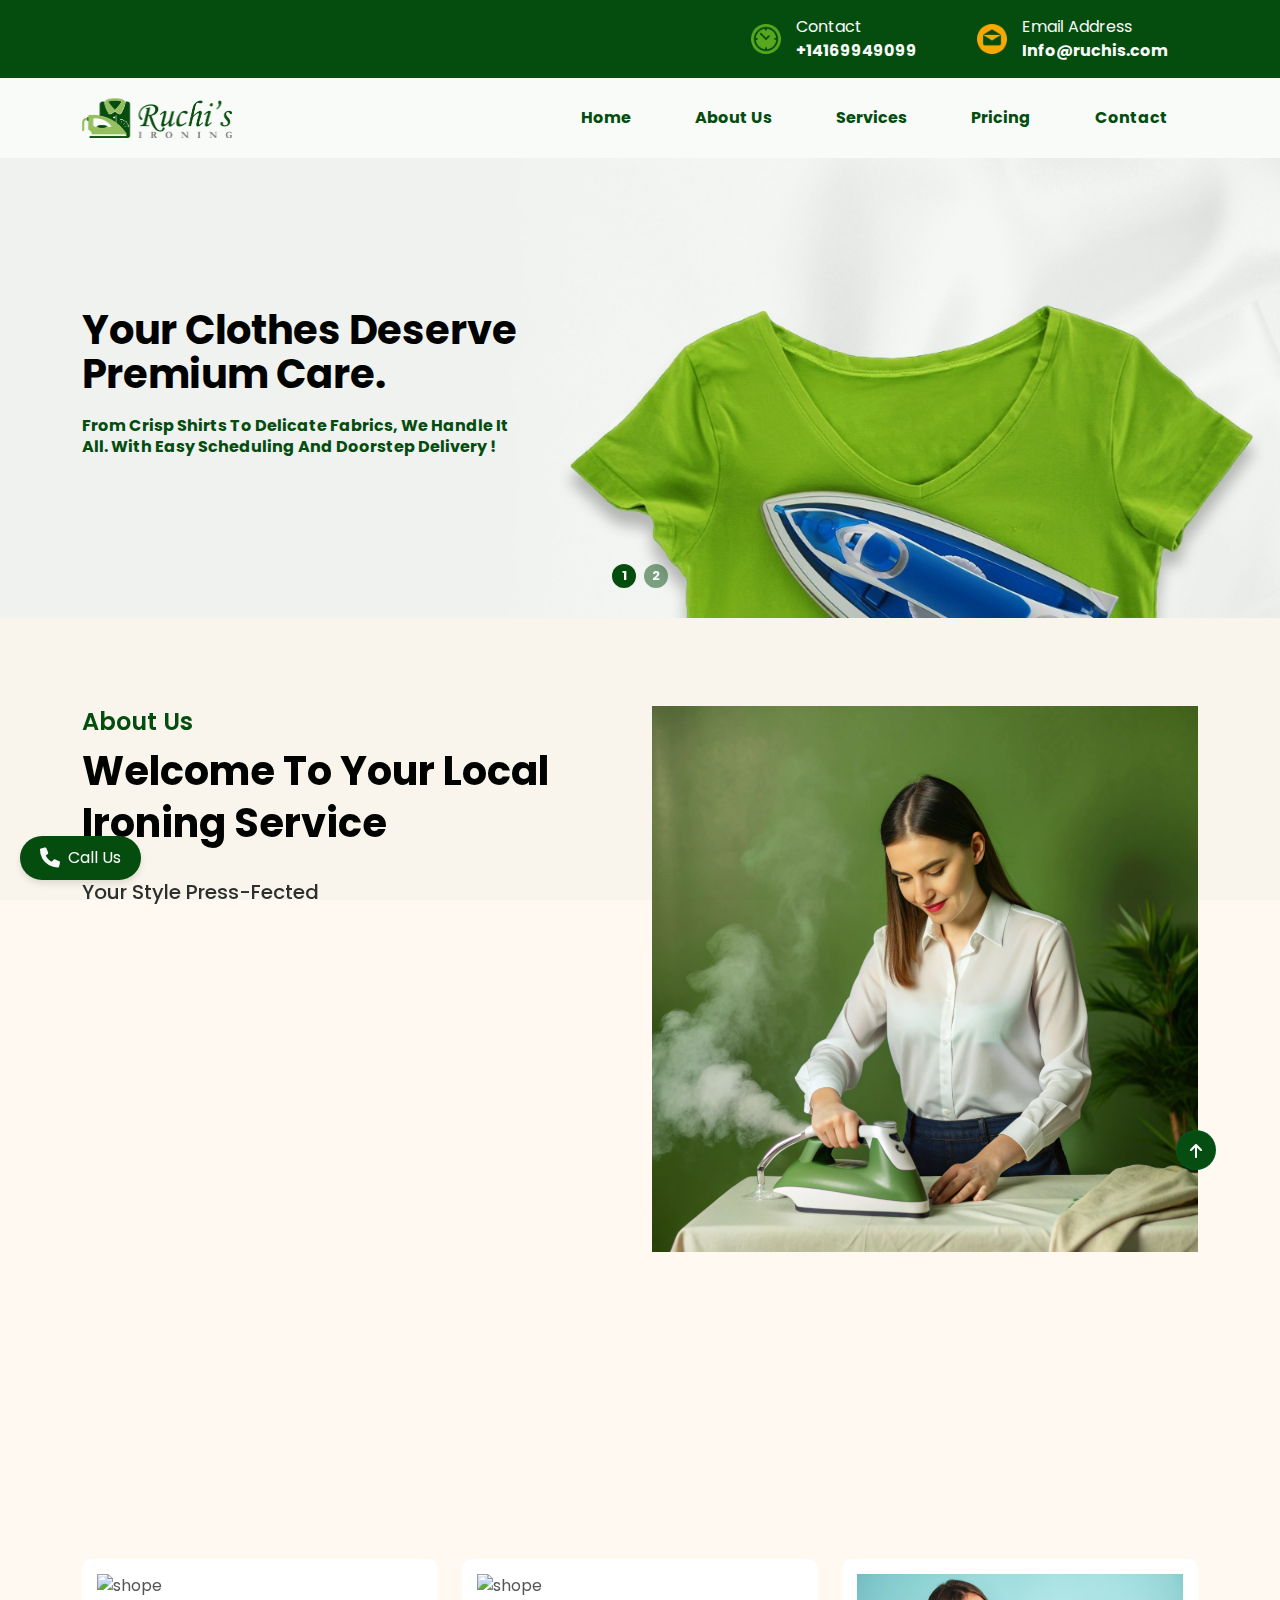
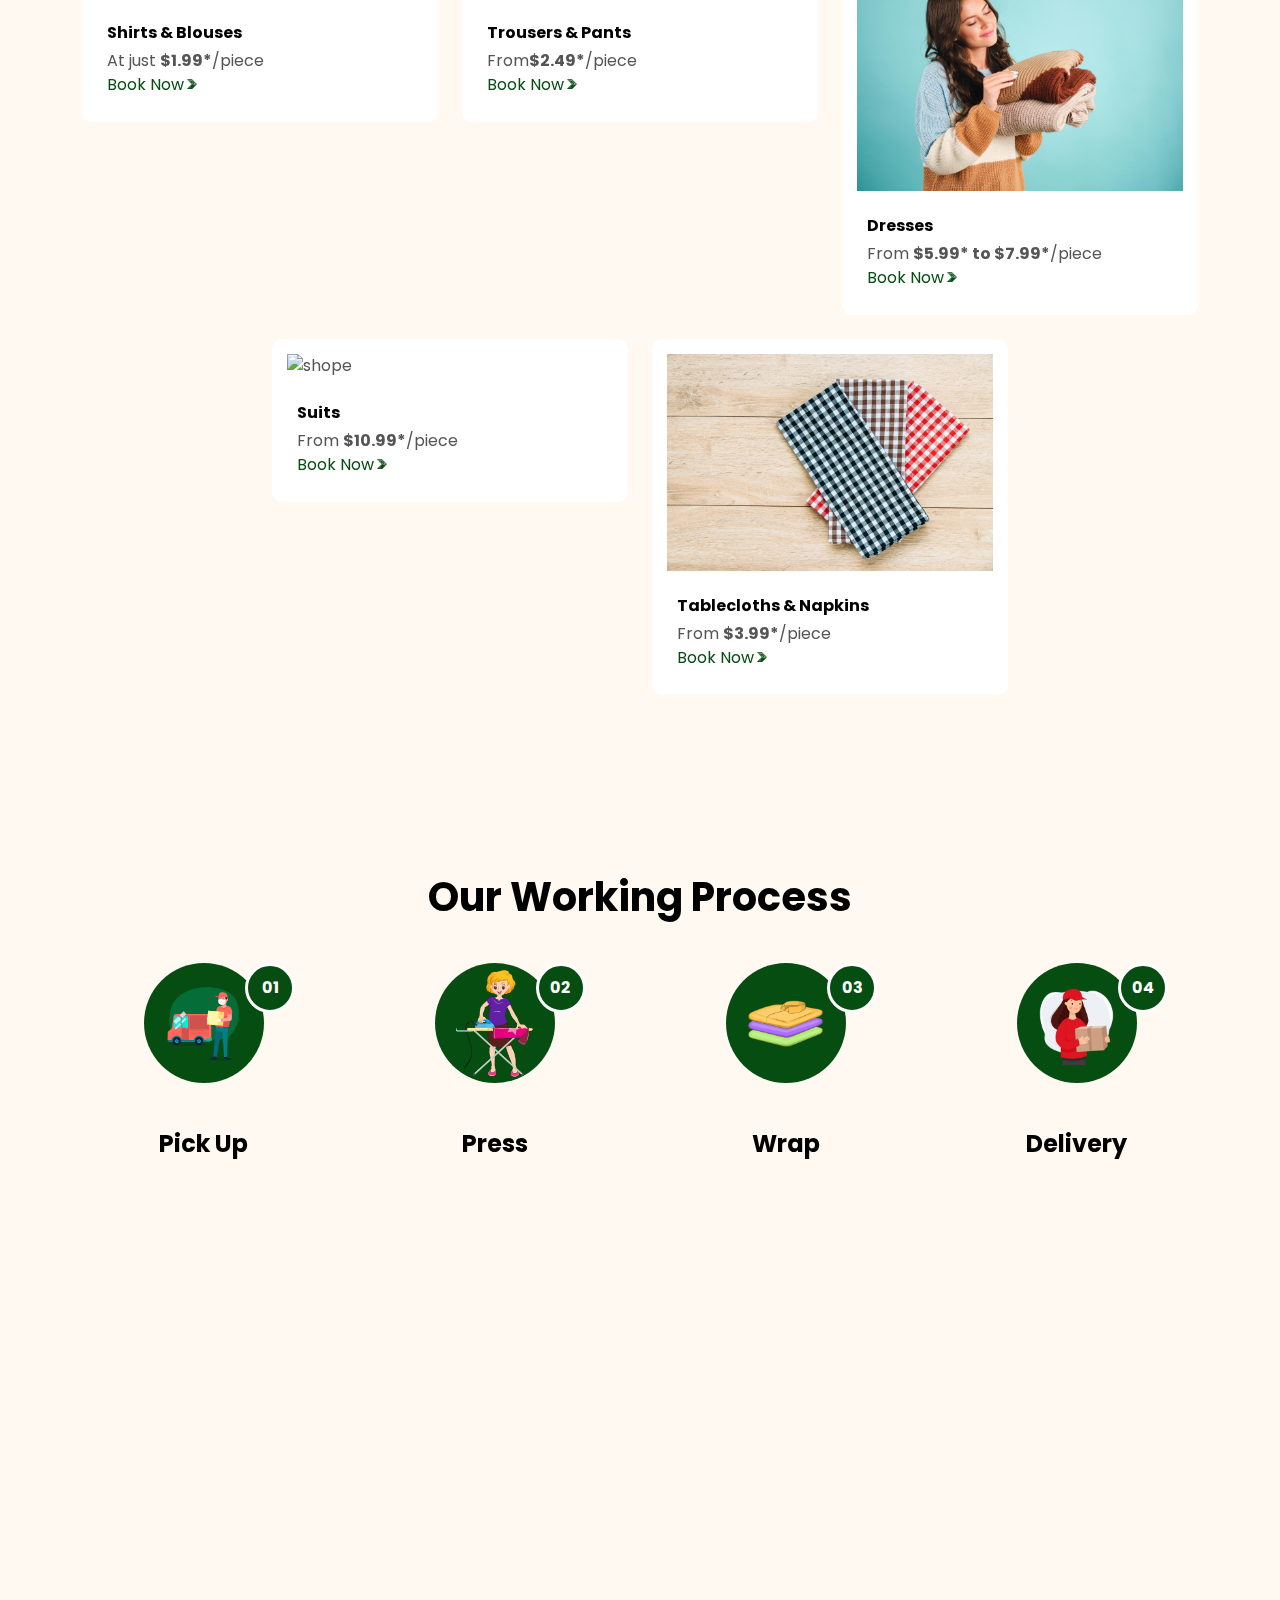
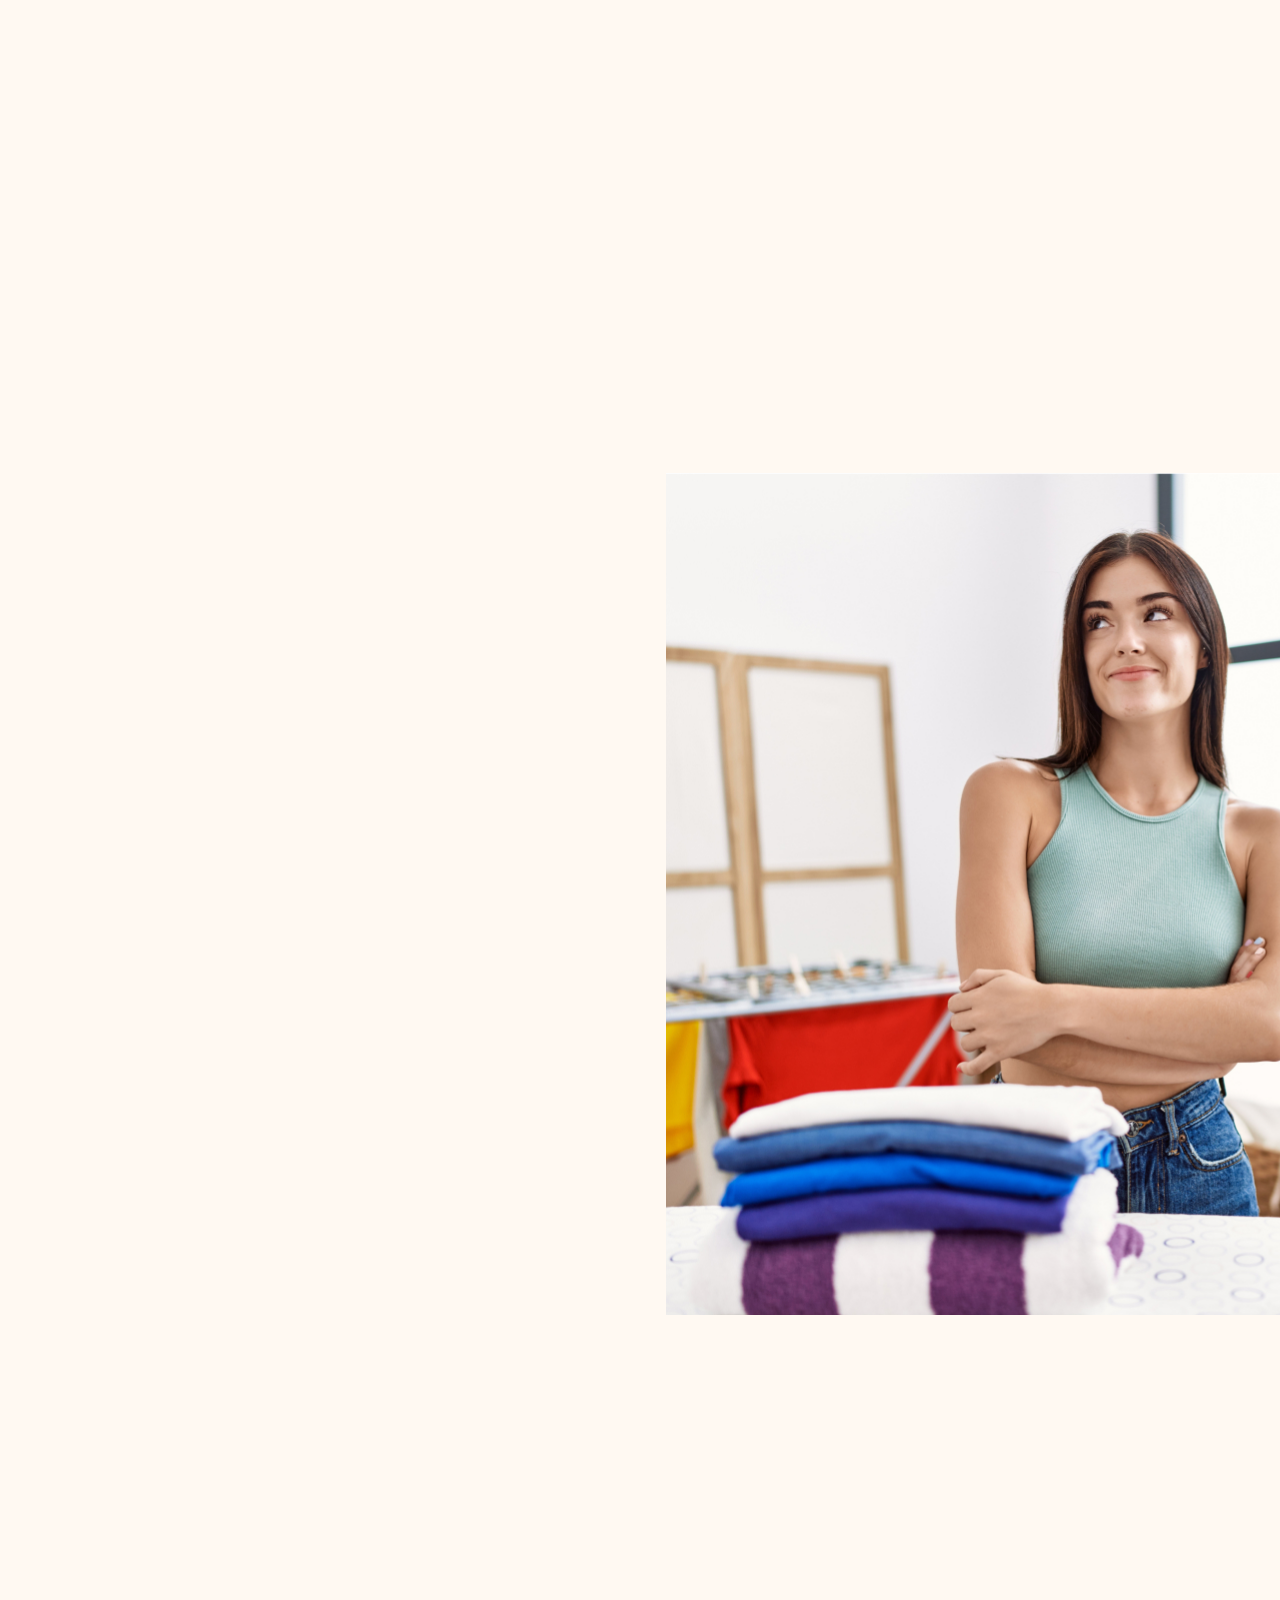
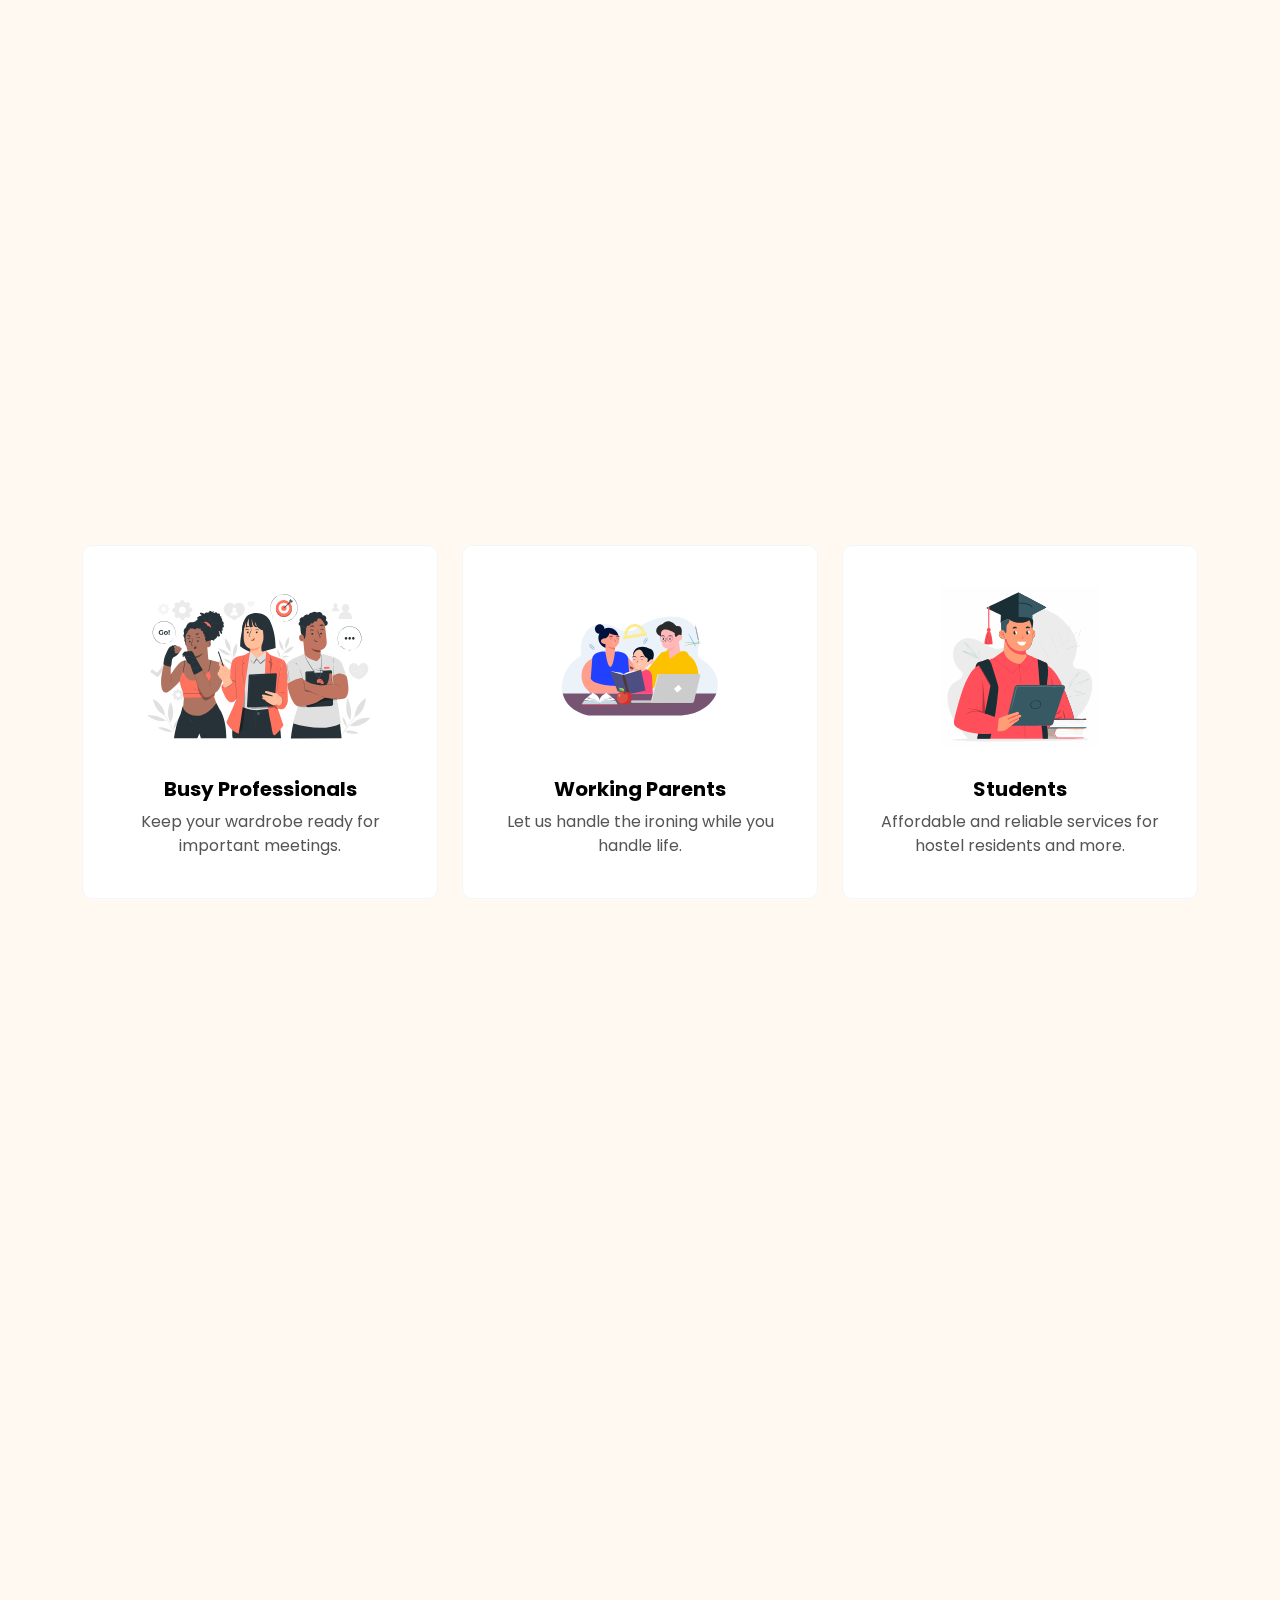
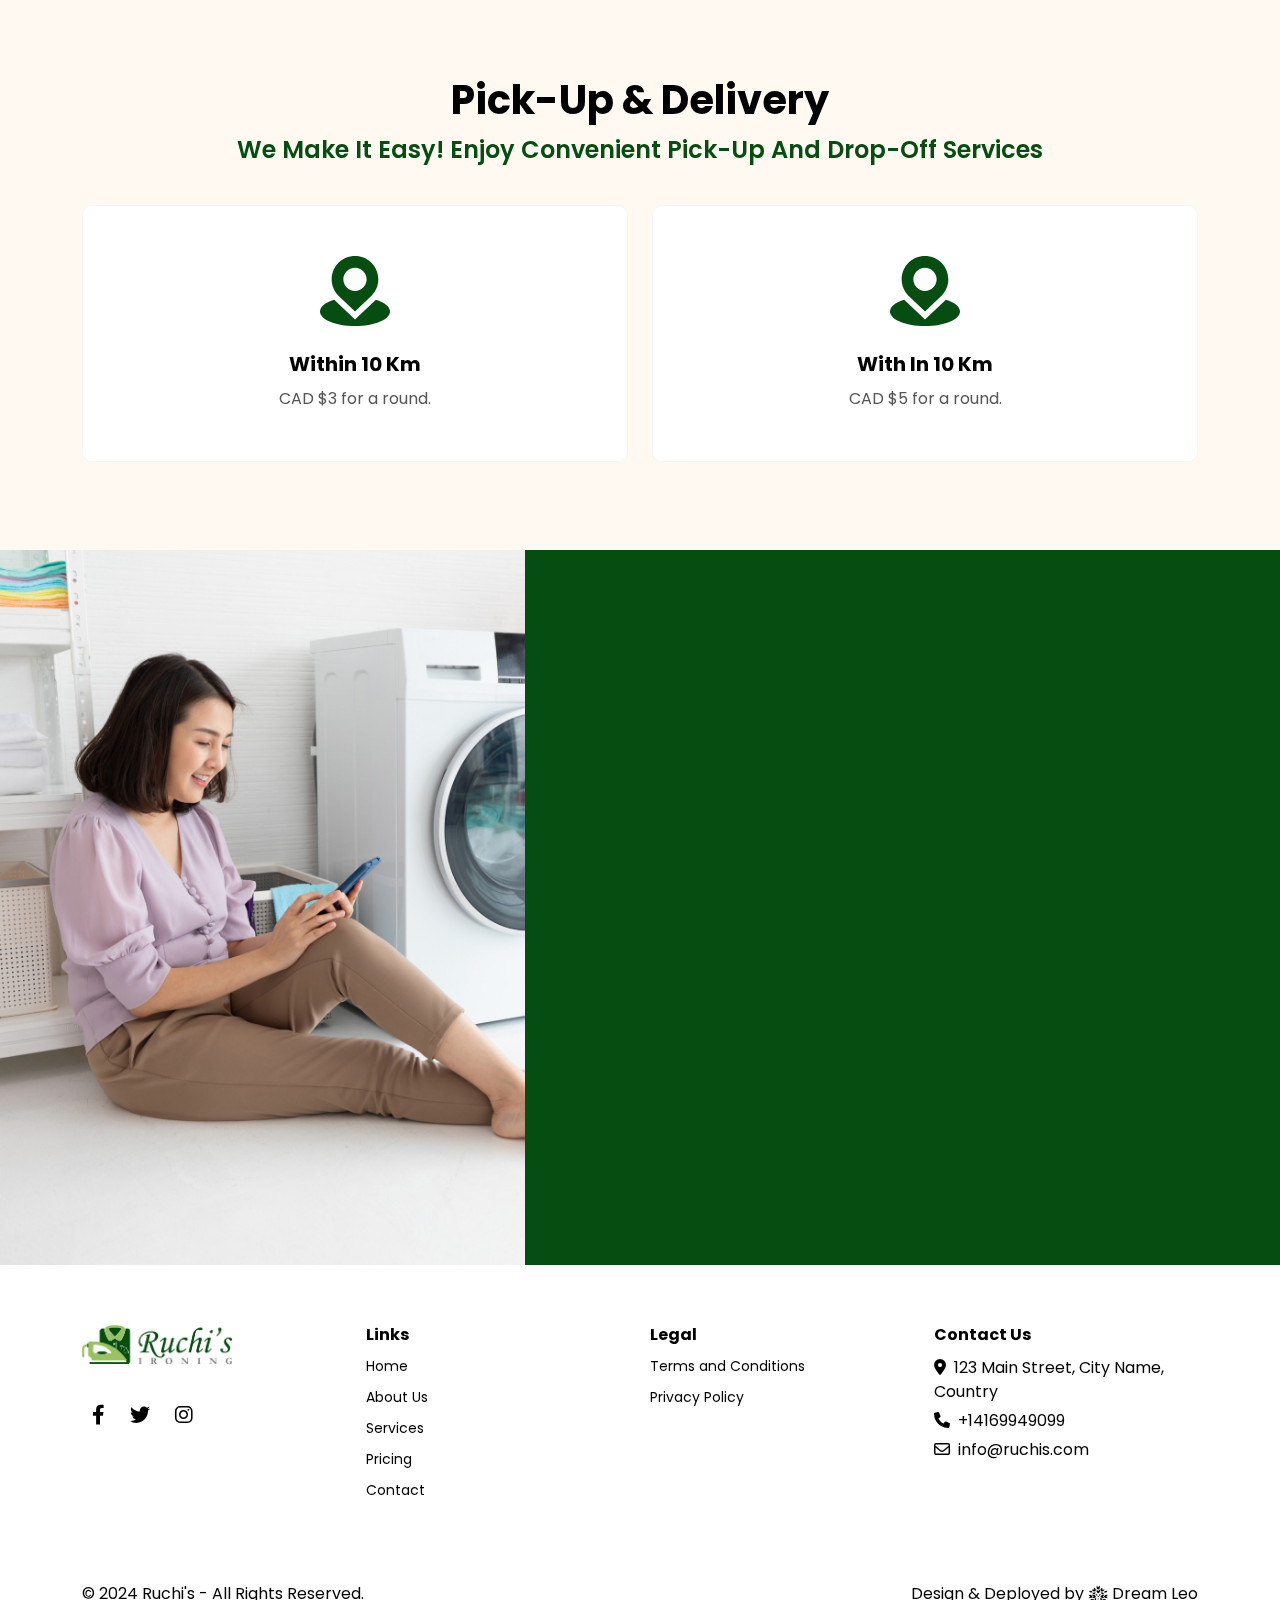
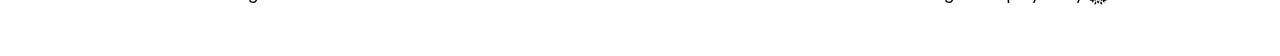
==== commit 88337492: "- add start after price" ====
--- a/index.html
+++ b/index.html
@@ -269,7 +269,7 @@
                         </div>
                         <div class="shop__content">
                             <h6>Shirts & Blouses</h6>
-                            <p class="price"><span>At just </span>$1.99<span>/piece </span></p>
+                            <p class="price"><span>At just </span>$1.99*<span>/piece </span></p>
                             <a href="mailto:Info@ruchis.com">Book Now<i class="icofont-hand-drawn-right"></i></a>
                         </div>
                     </div>
@@ -281,7 +281,7 @@
                         </div>
                         <div class="shop__content">
                             <h6>Trousers & Pants</h6>
-                            <p class="price"><span>From</span>$2.49<span>/piece</span></p>
+                            <p class="price"><span>From</span>$2.49*<span>/piece</span></p>
                             <a href="mailto:Info@ruchis.com">Book Now<i class="icofont-hand-drawn-right"></i></a>
                         </div>
                     </div>
@@ -293,7 +293,7 @@
                         </div>
                         <div class="shop__content">
                             <h6>Dresses</h6>
-                            <p class="price"><span>From </span>$5.99 to $7.99<span>/piece </span></p>
+                            <p class="price"><span>From </span>$5.99* to $7.99*<span>/piece </span></p>
                             <a href="mailto:Info@ruchis.com">Book Now<i class="icofont-hand-drawn-right"></i></a>
                         </div>
                     </div>
@@ -305,7 +305,7 @@
                         </div>
                         <div class="shop__content">
                             <h6>Suits</h6>
-                            <p class="price"><span>From </span> $10.99<span>/piece</span></p>
+                            <p class="price"><span>From </span>$10.99*<span>/piece</span></p>
                             <a href="mailto:Info@ruchis.com">Book Now<i class="icofont-hand-drawn-right"></i></a>
                         </div>
                         <!-- <div class="shop__content">
@@ -321,7 +321,7 @@
                         </div>
                         <div class="shop__content">
                             <h6>Tablecloths & Napkins</h6>
-                            <p class="price"><span>From </span> $3.99<span>/piece</span></p>
+                            <p class="price"><span>From </span> $3.99*<span>/piece</span></p>
                             <a href="mailto:Info@ruchis.com">Book Now<i class="icofont-hand-drawn-right"></i></a>
                         </div>
                     </div>
@@ -422,7 +422,7 @@
                     <div class="col-xl-4 col-md-6 col-12 wow fadeInUp">
                         <div class="pricing__item">
                             <div class="pricing__head">
-                                <h2>$10</h2>
+                                <h2>$10*</h2>
                                 <!-- <span>per months</span> -->
                             </div>
                             <div class="pricing__body">
@@ -446,7 +446,7 @@
                         <div class="pricing__item">
                             <!-- <h6>RECOMENDED</h6> -->
                             <div class="pricing__head">
-                                <h2> $20
+                                <h2> $20*
                                     <!-- <sub>CAD</sub> -->
                                 </h2>
                                 <!-- <span>per months</span> -->
@@ -475,7 +475,7 @@
                             <div class="pricing__head">
                                 <h2>
                                     <!-- <sub>CAD</sub>  -->
-                                    $30
+                                    $30*
                                 </h2>
                                 <!-- <span>per months</span> -->
                             </div>
@@ -610,7 +610,7 @@
                             </div>
                             <div class="service__content">
                                 <h5>Shirt</h5>
-                                <p>$2.99/piece
+                                <p>$2.99*/piece
                                 </p>
                                 <a href="mailto:Info@ruchis.com">Book Now<i class="icofont-hand-drawn-right"></i></a>
                             </div>
@@ -623,7 +623,7 @@
                             </div>
                             <div class="service__content">
                                 <h5>Trousers & Pants</h5>
-                                <p>$3.99/piece
+                                <p>$3.99*/piece
                                 </p>
                                 <a href="mailto:Info@ruchis.com">Book Now<i class="icofont-hand-drawn-right"></i></a>
                             </div>
@@ -637,7 +637,7 @@
                             </div>
                             <div class="service__content">
                                 <h5>Dresses</h5>
-                                <p>$9.99/piece to $11.99/piece</p>
+                                <p>$9.99*/piece to $11.99*/piece</p>
                                 <a href="mailto:Info@ruchis.com">Book Now<i class="icofont-hand-drawn-right"></i></a>
                             </div>
                         </div>
@@ -649,7 +649,7 @@
                             </div>
                             <div class="service__content">
                                 <h5>Suits</h5>
-                                <p>$14.99/piece to $19.99/piece</p>
+                                <p>$14.99*/piece to $19.99*/piece</p>
                                 <a href="mailto:Info@ruchis.com">Book Now<i class="icofont-hand-drawn-right"></i></a>
                             </div>
                         </div>
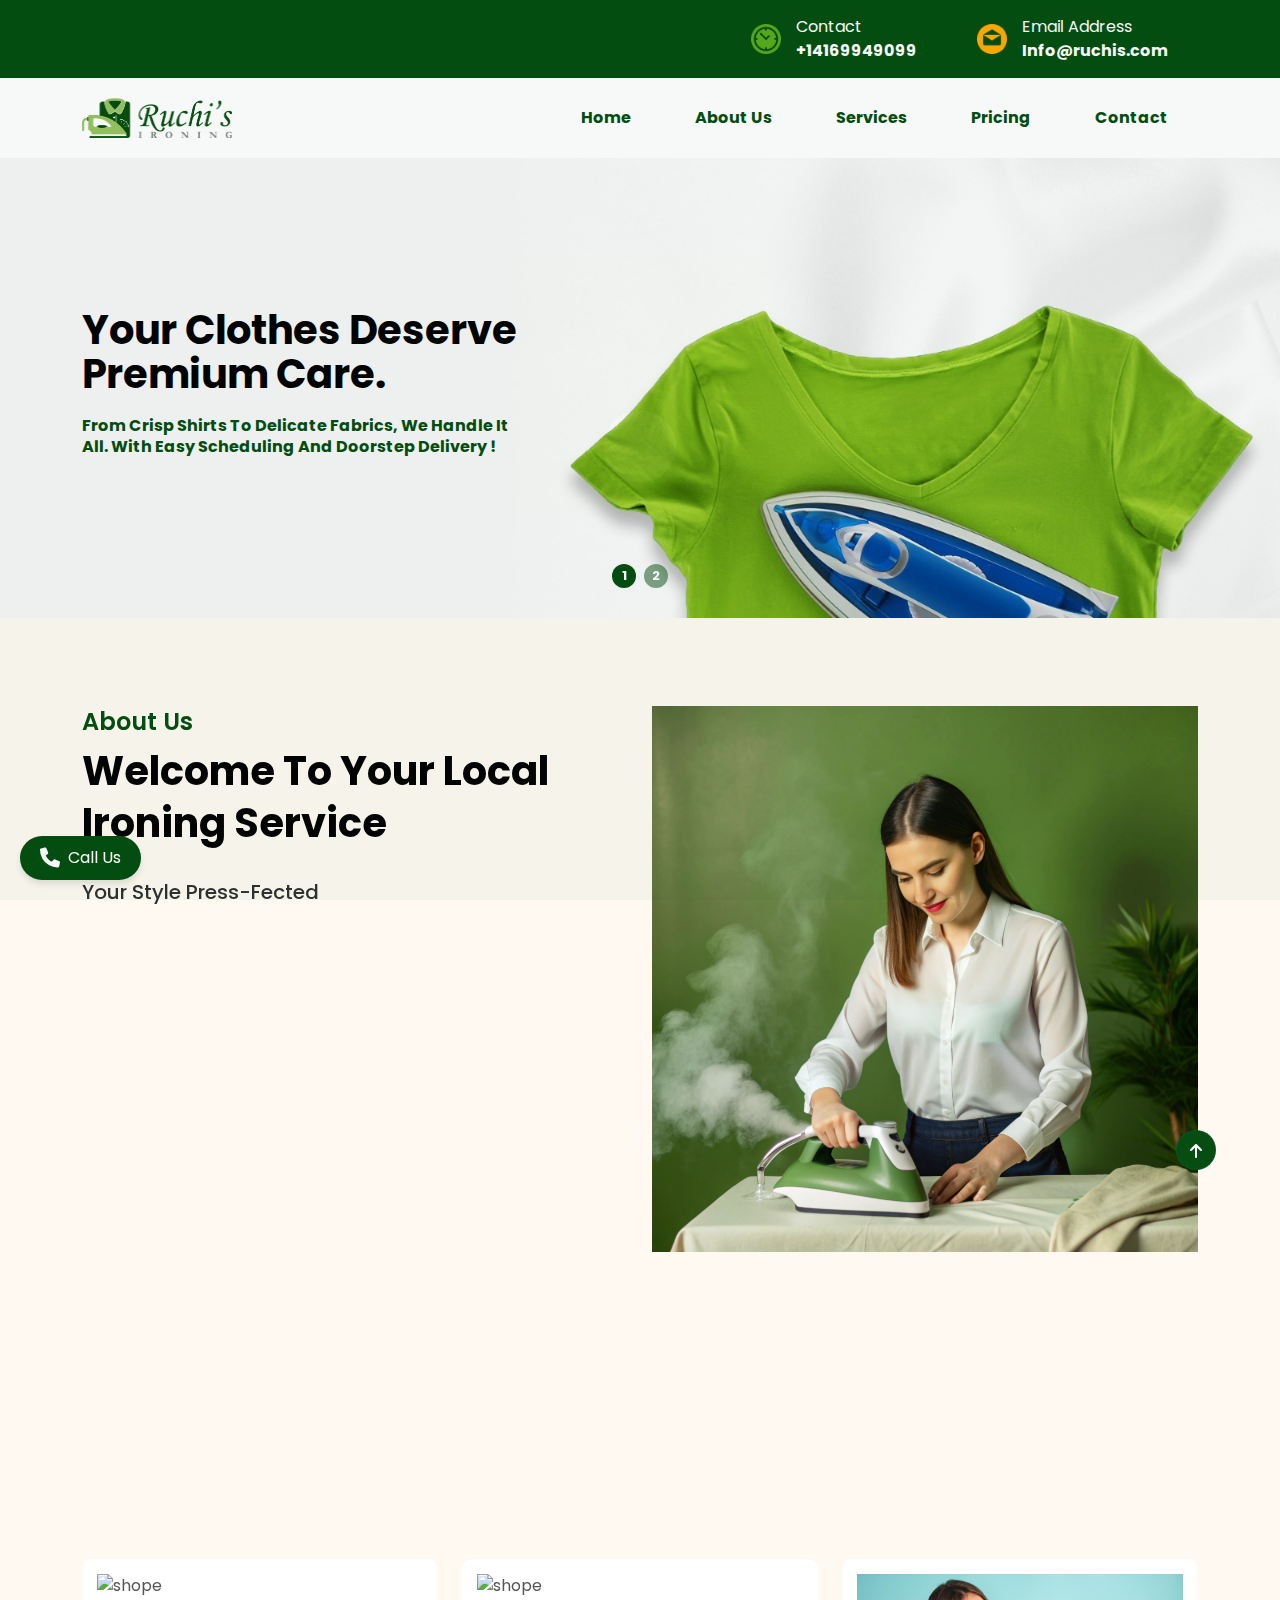
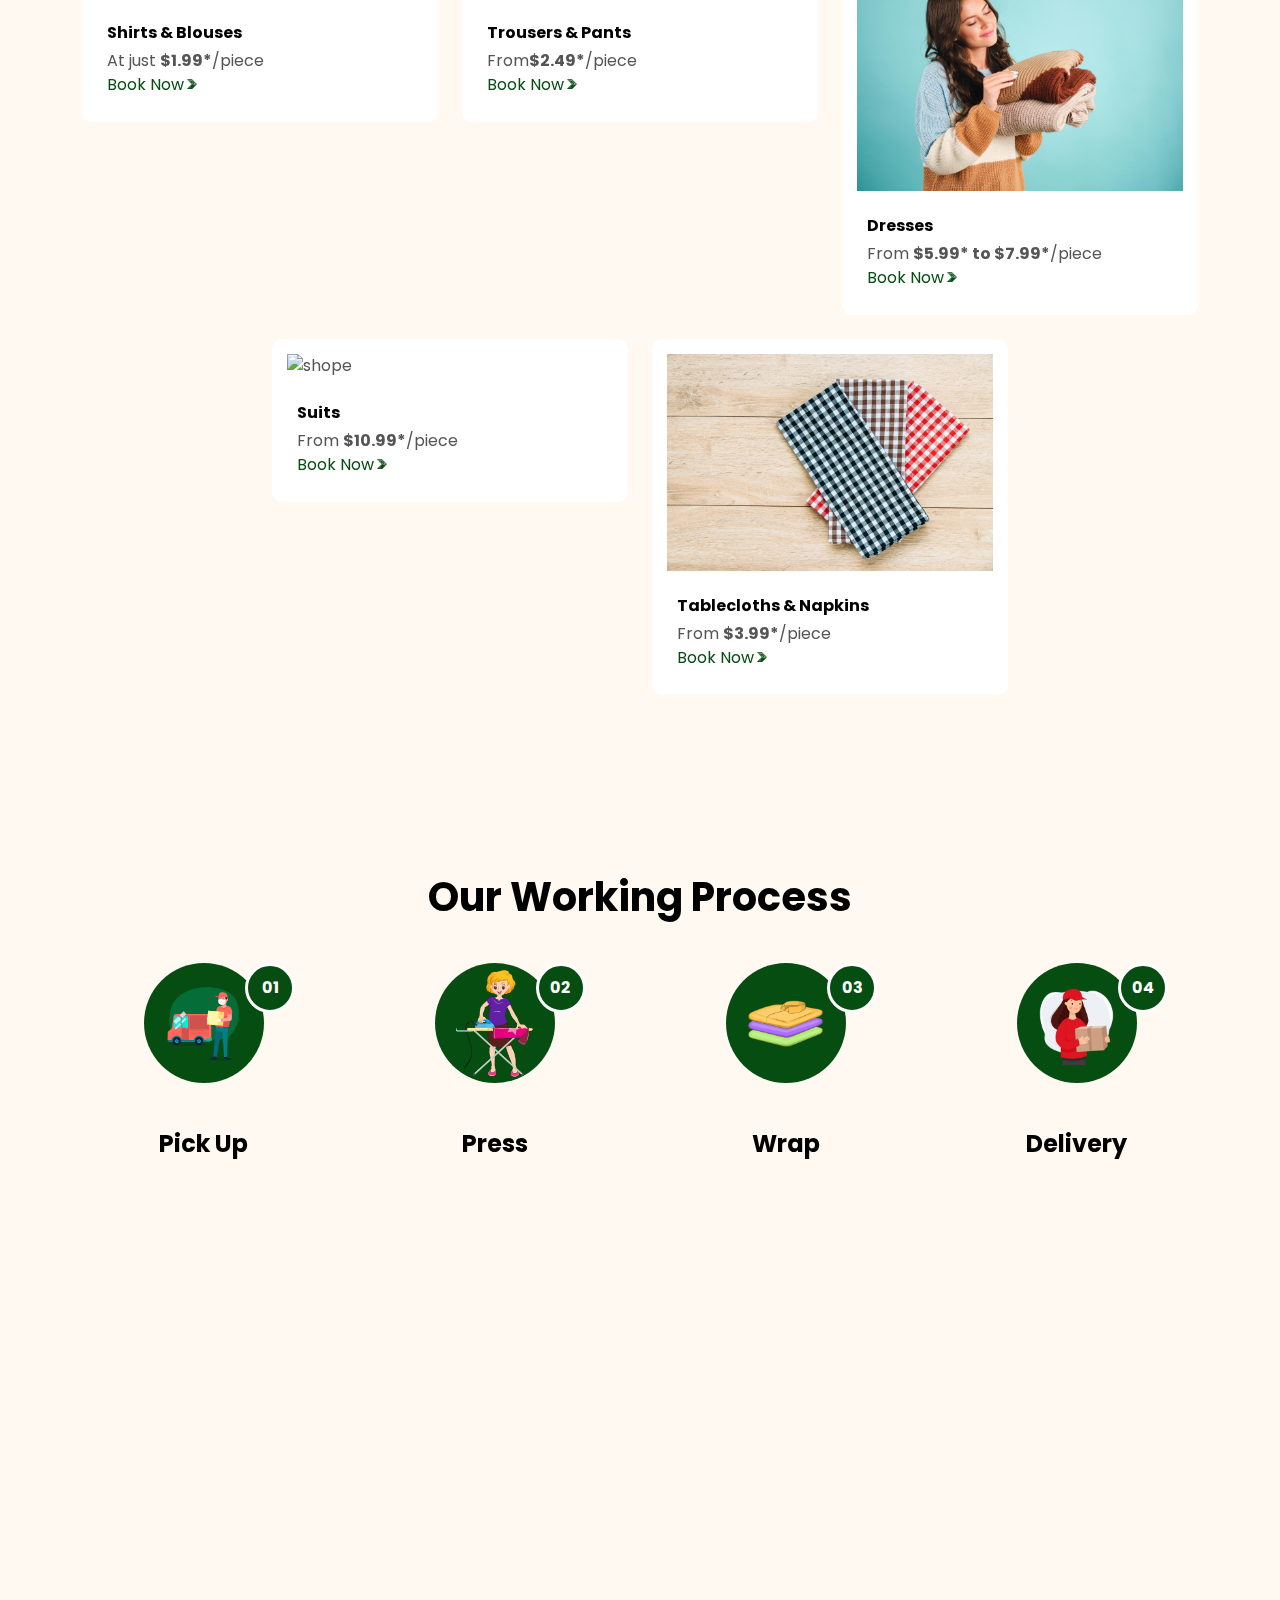
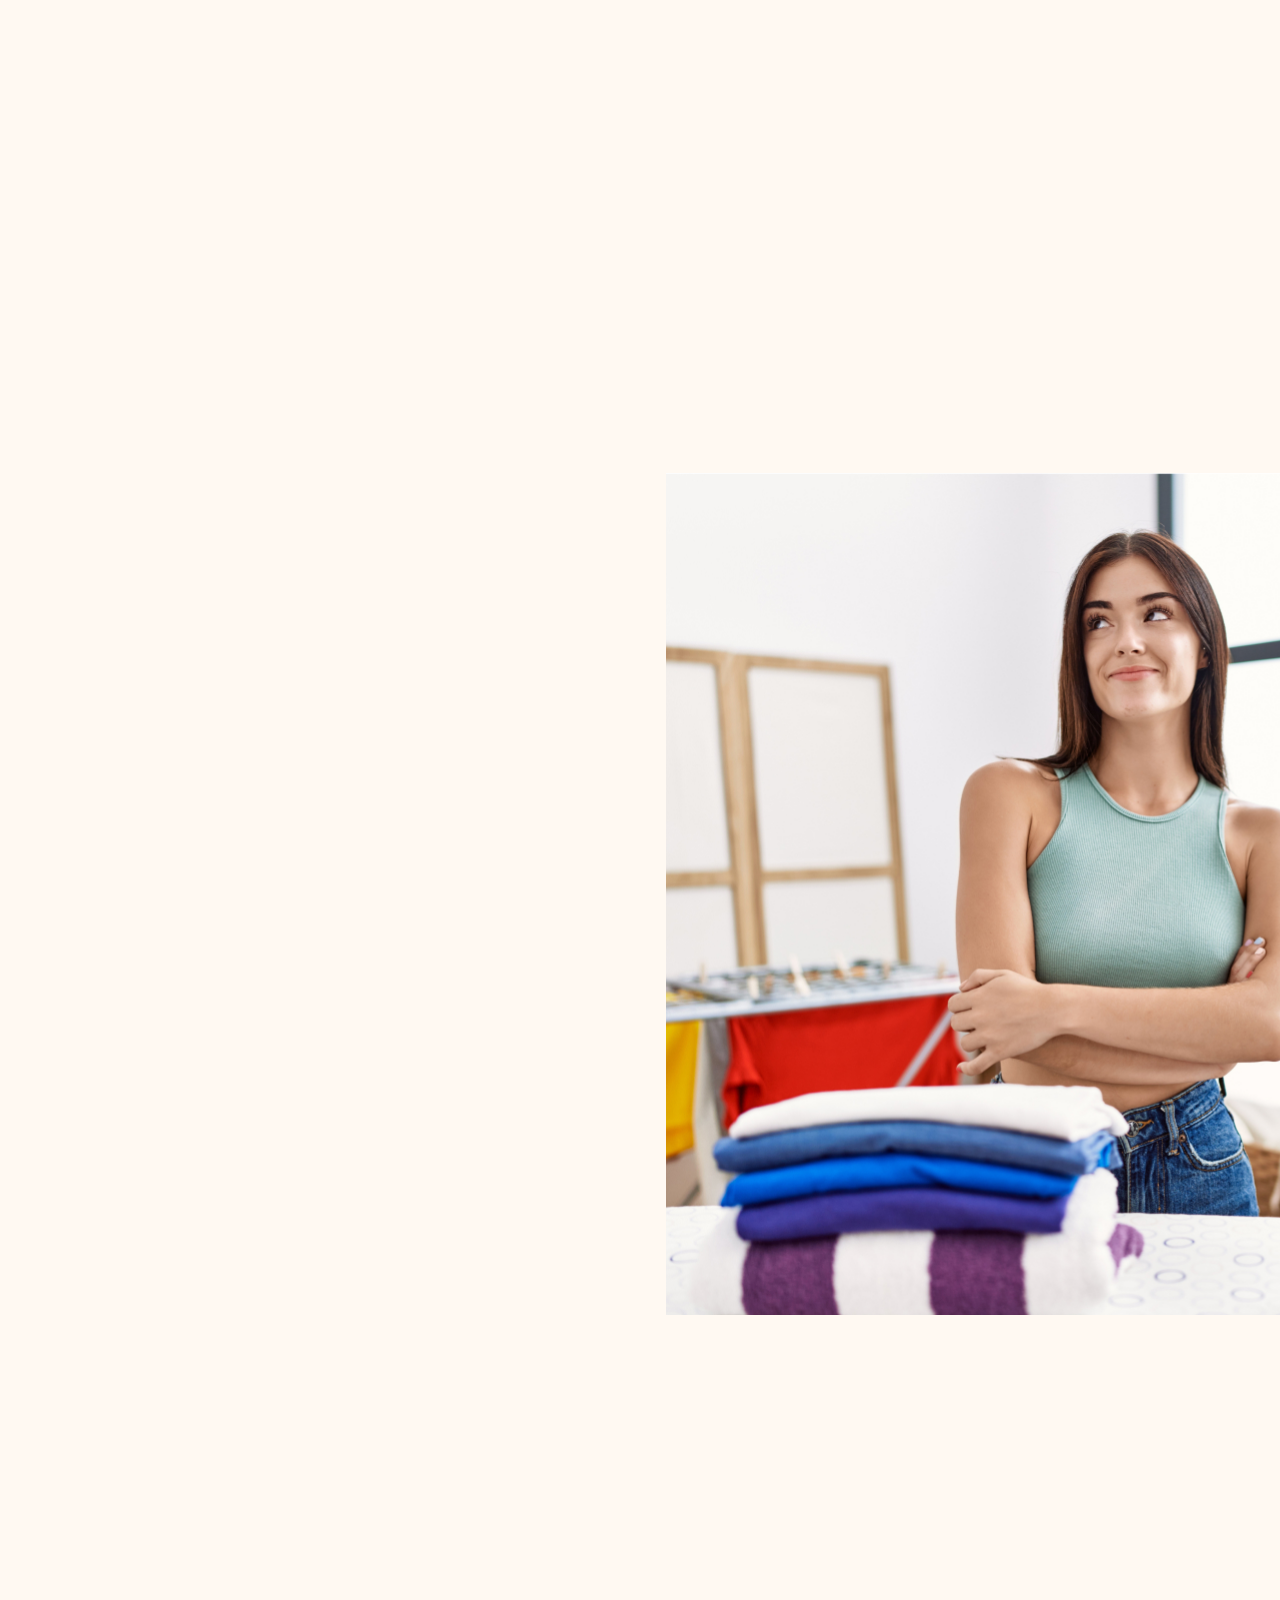
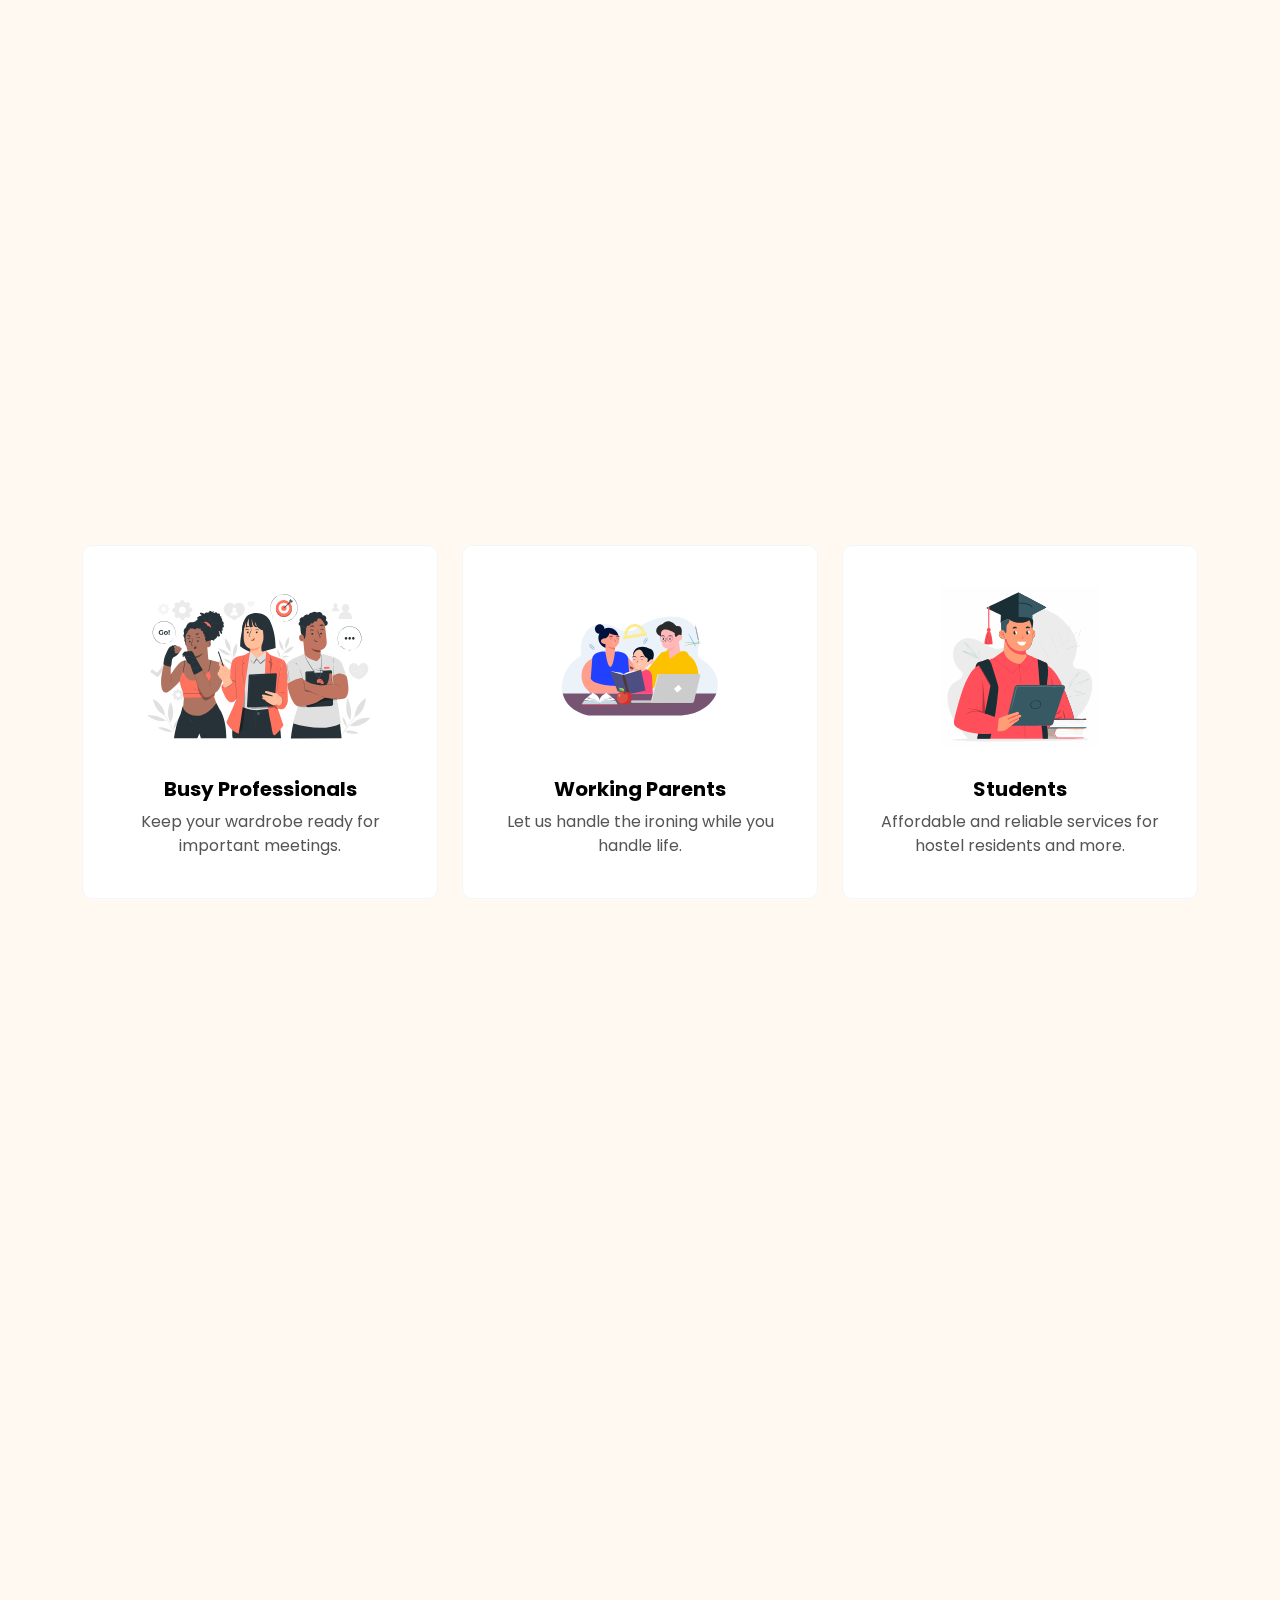
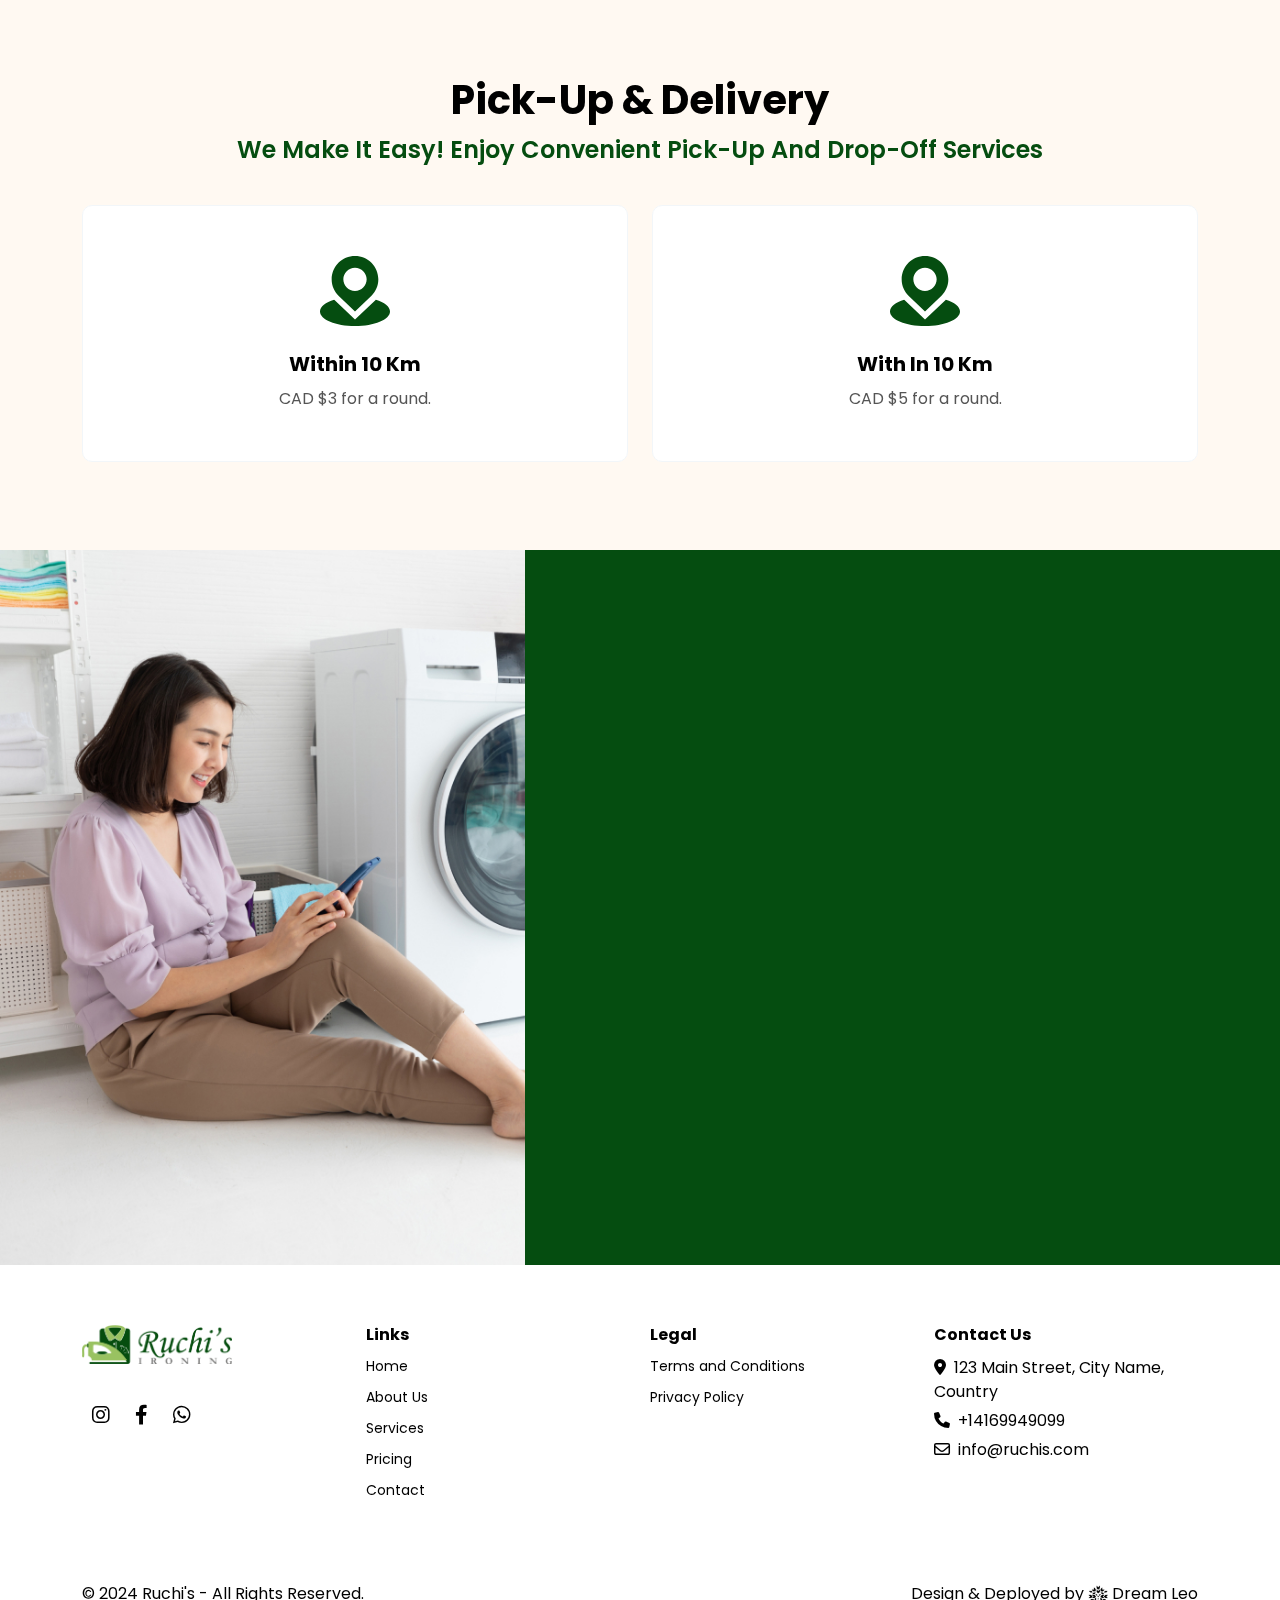
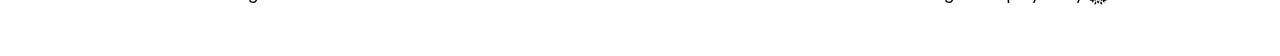
==== commit 3b231936: "- Link Update" ====
--- a/index.html
+++ b/index.html
@@ -187,7 +187,7 @@
                                 <div class="col-xxl-6 col-xl-5 col-lg-6 col-md-8 col-12">
                                     <div class="banner__content title-bg">
                                         <!-- <h5>best Ironing services</h5> -->
-                                        <h2>The way you look, matters
+                                        <h2>The way you look,<br /> matters
                                         </h2>
                                         <h5>Our professional ironing services ensure you step out looking your
                                             best—every single day.</h5>
@@ -920,15 +920,16 @@
                             <img src="assets/images/logos/logo-green.png" alt="Ruchi's Logo" style="max-width: 150px;">
                         </a>
                         <div class="footer__social-links mt-3">
+                            <a href="https://www.instagram.com/ruchis.ironing/" class="social-link">
+                                <i class="fab fa-instagram"></i>
+                            </a>
                             <a href="#" class="social-link">
                                 <i class="fab fa-facebook-f"></i>
                             </a>
                             <a href="#" class="social-link">
-                                <i class="fab fa-twitter"></i>
+                                <i class="fab fa-whatsapp"></i>
                             </a>
-                            <a href="#" class="social-link">
-                                <i class="fab fa-instagram"></i>
-                            </a>
+
                         </div>
                     </div>
 
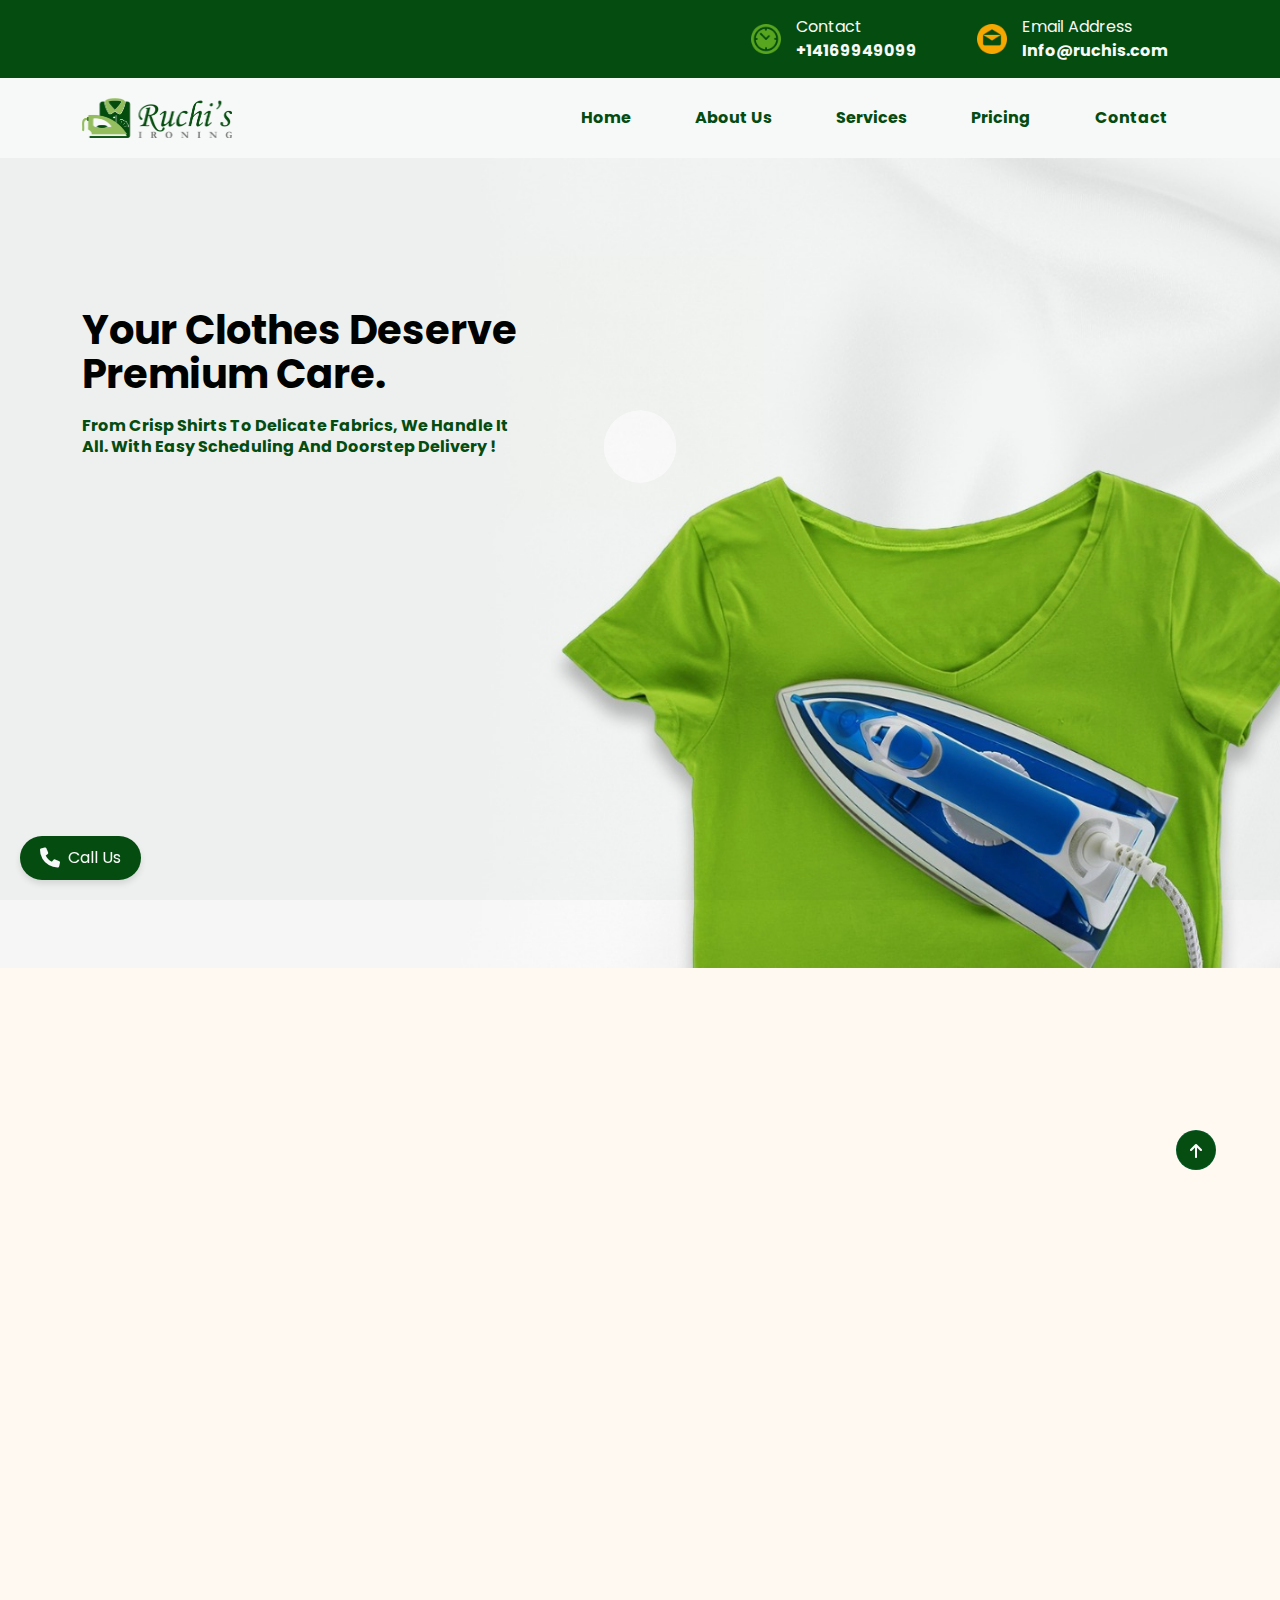
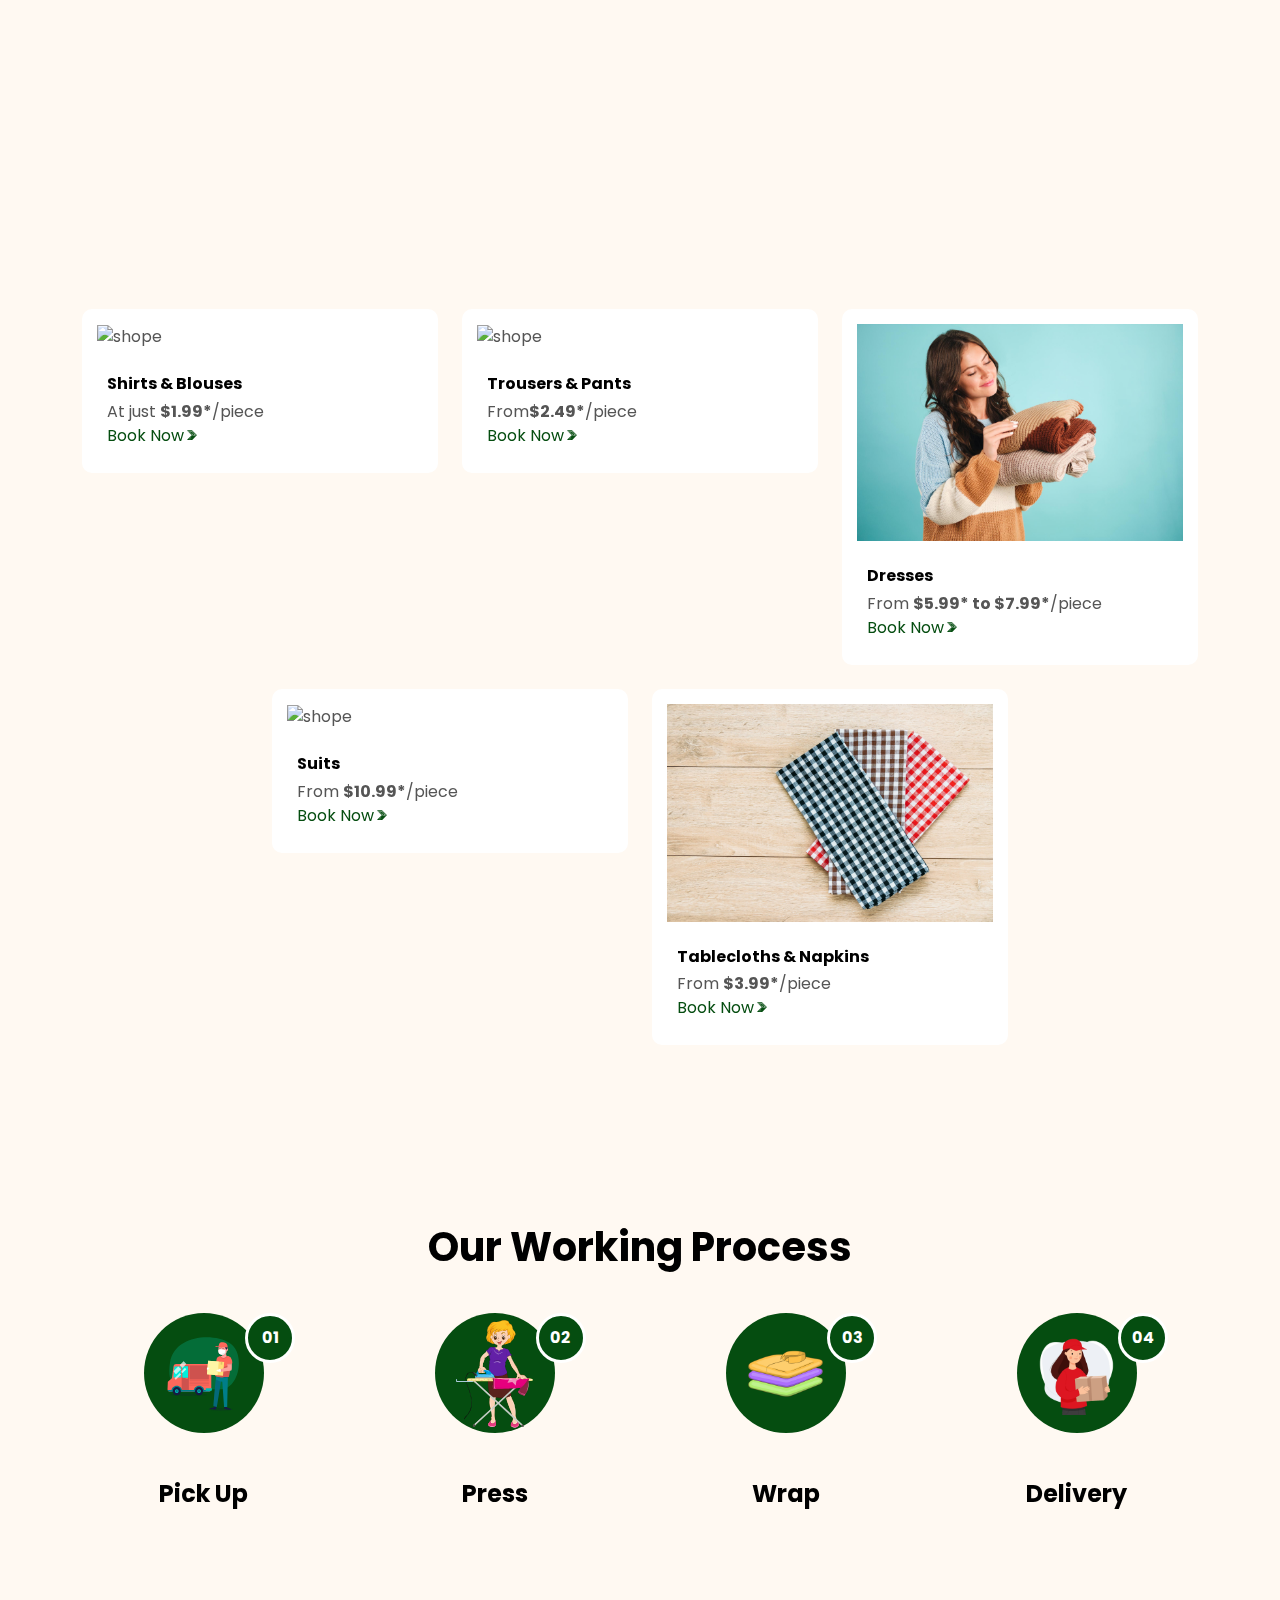
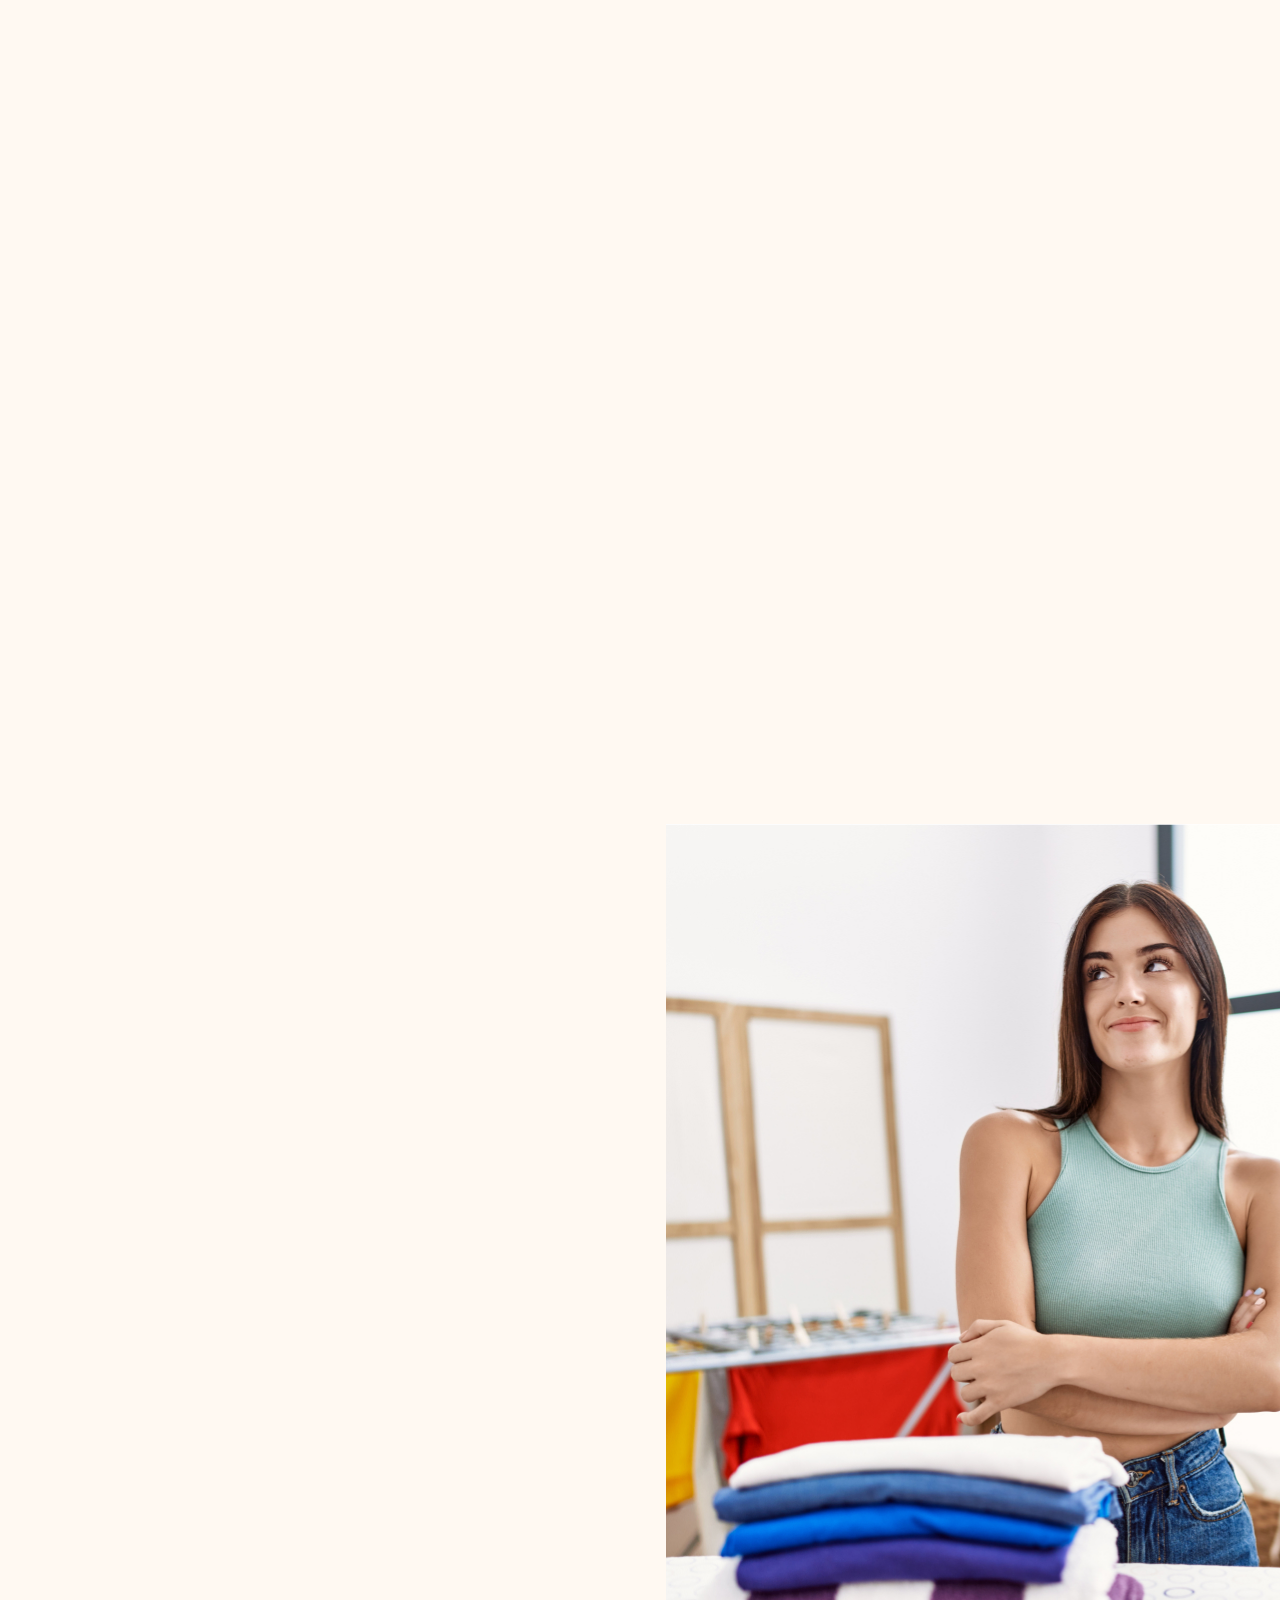
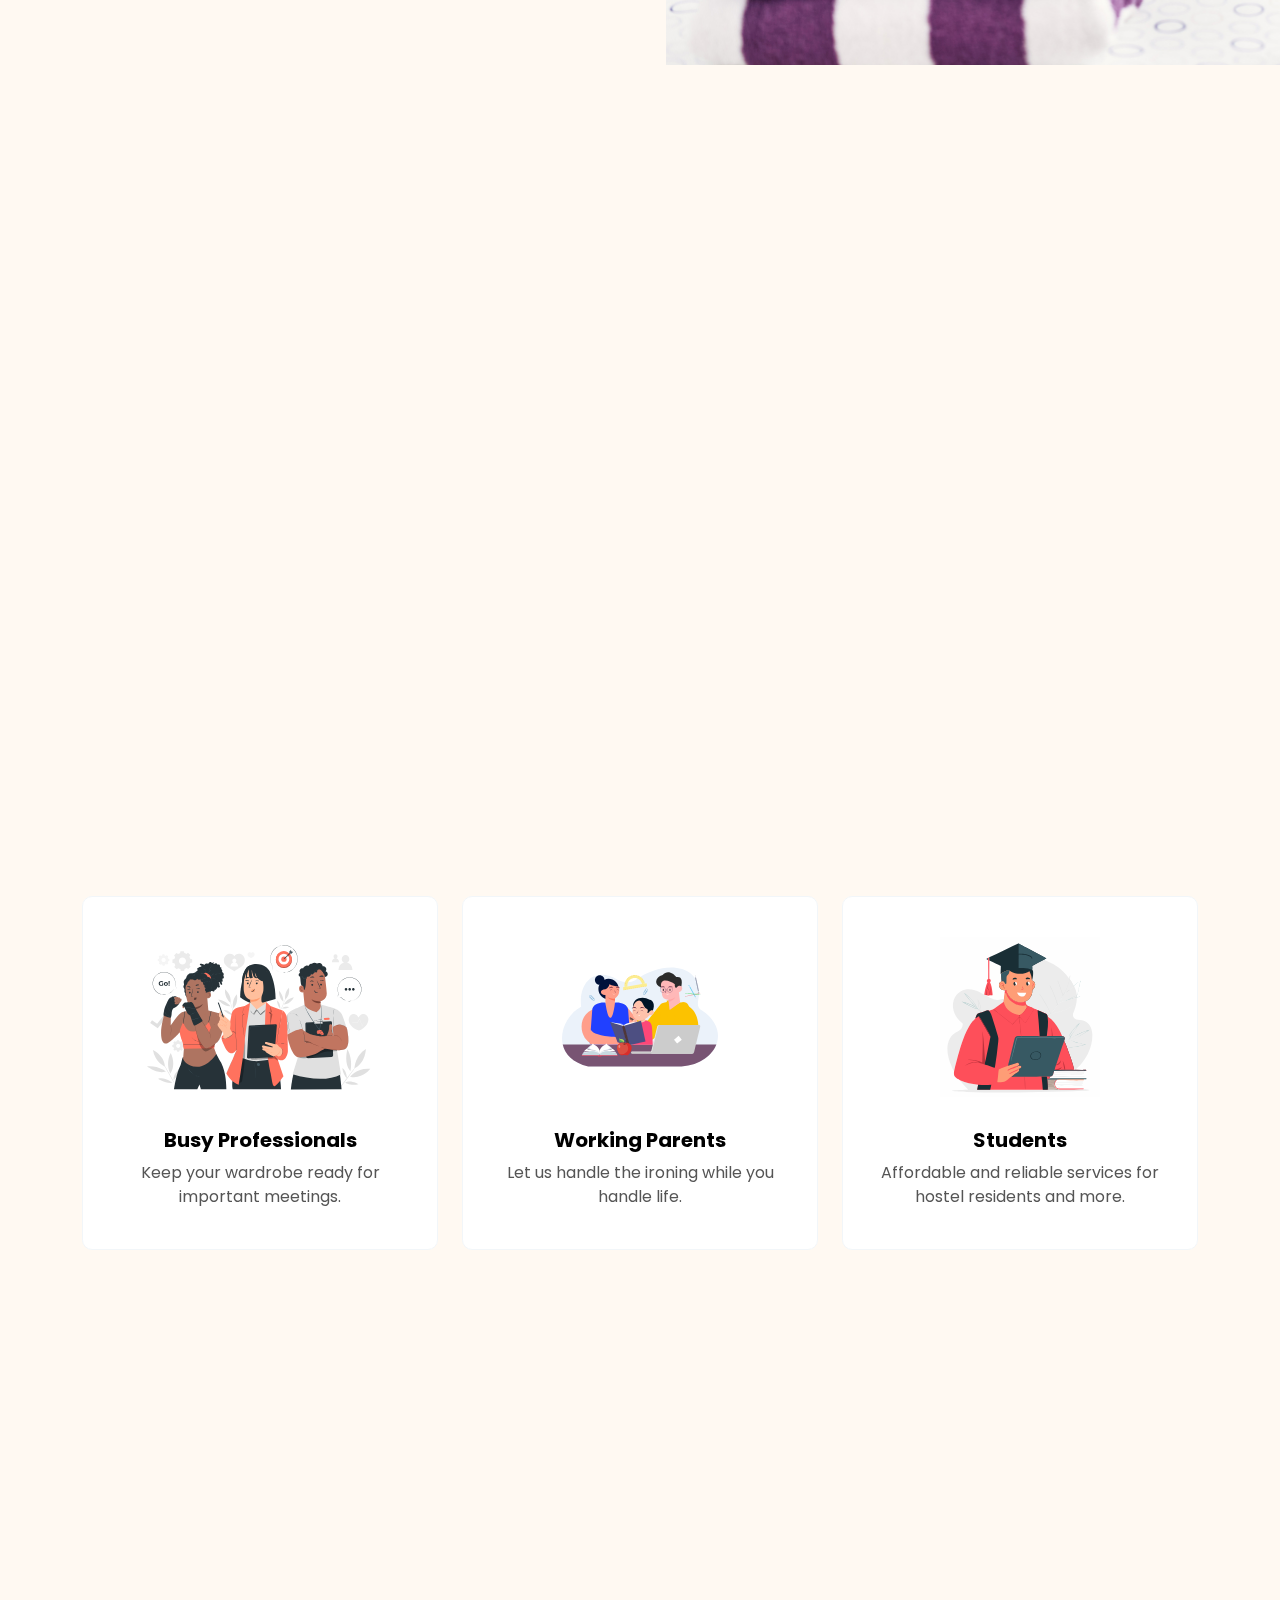
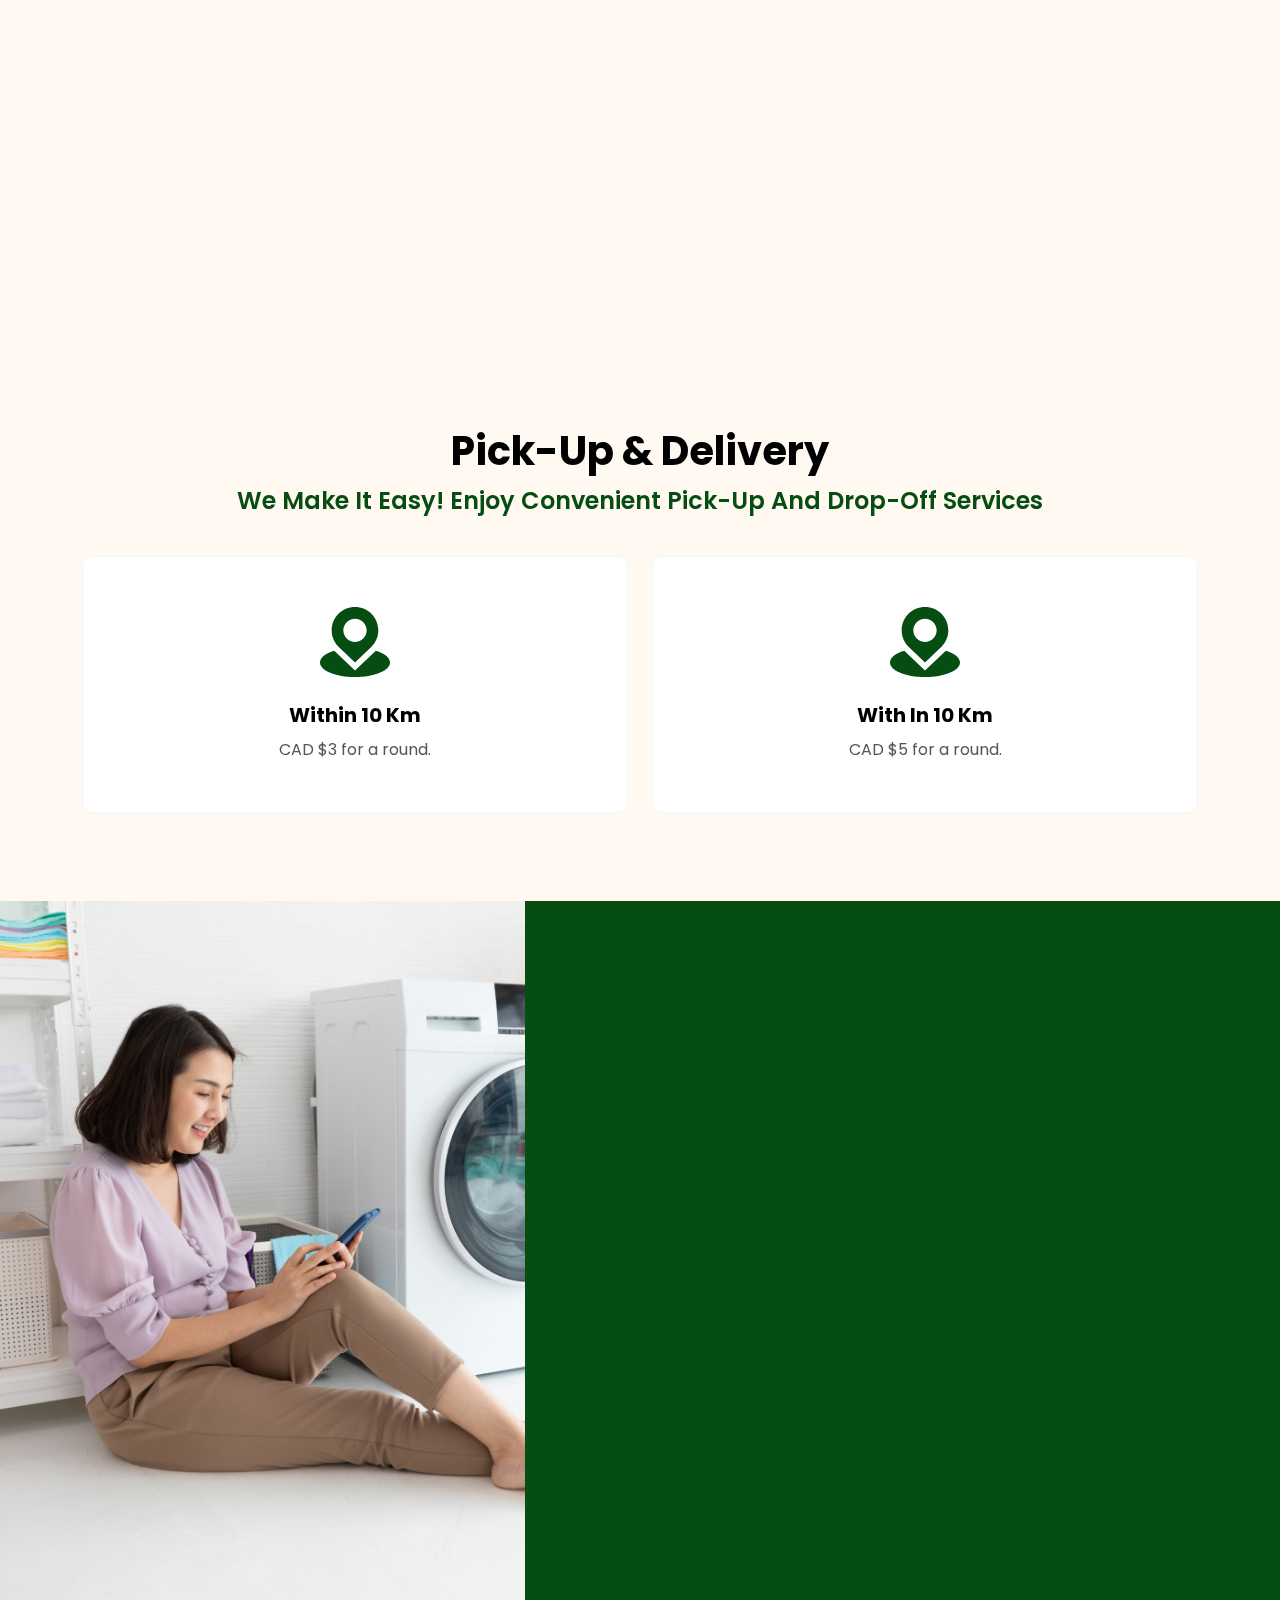
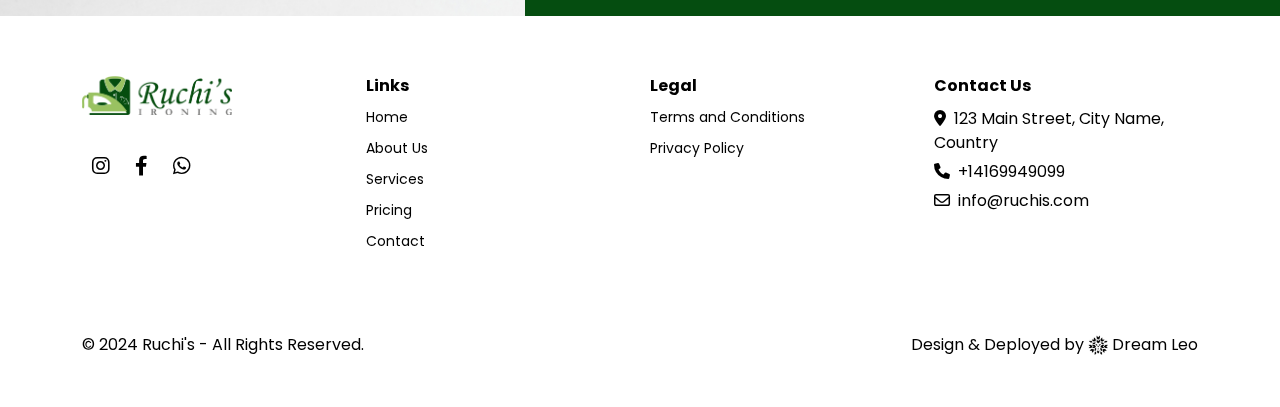
==== commit 5b3de995: "- Update slider" ====
--- a/index.html
+++ b/index.html
@@ -199,7 +199,7 @@
                     </div>
                 </div>
             </div>
-            <div class="banner__pagination number__pagination"></div>
+            <!-- <div class="banner__pagination number__pagination"></div> -->
         </div>
     </div>
     <!-- ==========Banner Section Ends Here========== -->
--- a/assets/css/style.css
+++ b/assets/css/style.css
@@ -3528,6 +3528,7 @@
 @media (min-width: 1200px) {
   .banner--four .banner__item {
     padding: 9.375rem 0;
+    min-height: 90vh;
   }
 }
 @media (max-width: 991px) {
@@ -3542,6 +3543,8 @@
     width: 100%;
     height: 100%;
     z-index: 1;
+    max-height: 100vh;
+    object-fit: cover;
     /* background: rgba(255, 255, 255, 0.7); */
   }
 }
@@ -3560,17 +3563,17 @@
   }
 }
 .banner--four .banner__content h2 {
-  font-size: 48px;
+  font-size: 32px;
   line-height: 1.1;
 }
 @media (min-width: 576px) {
   .banner--four .banner__content h2 {
-    font-size: 66px;
+    font-size: 35px;
   }
 }
 @media (min-width: 768px) {
   .banner--four .banner__content h2 {
-    font-size: 62px;
+    font-size: 40px;
   }
 }
 @media (min-width: 992px) {
@@ -7525,6 +7528,6 @@
   height: 500px;
 }
 
-.header{
+.header {
   z-index: 99;
-}+}
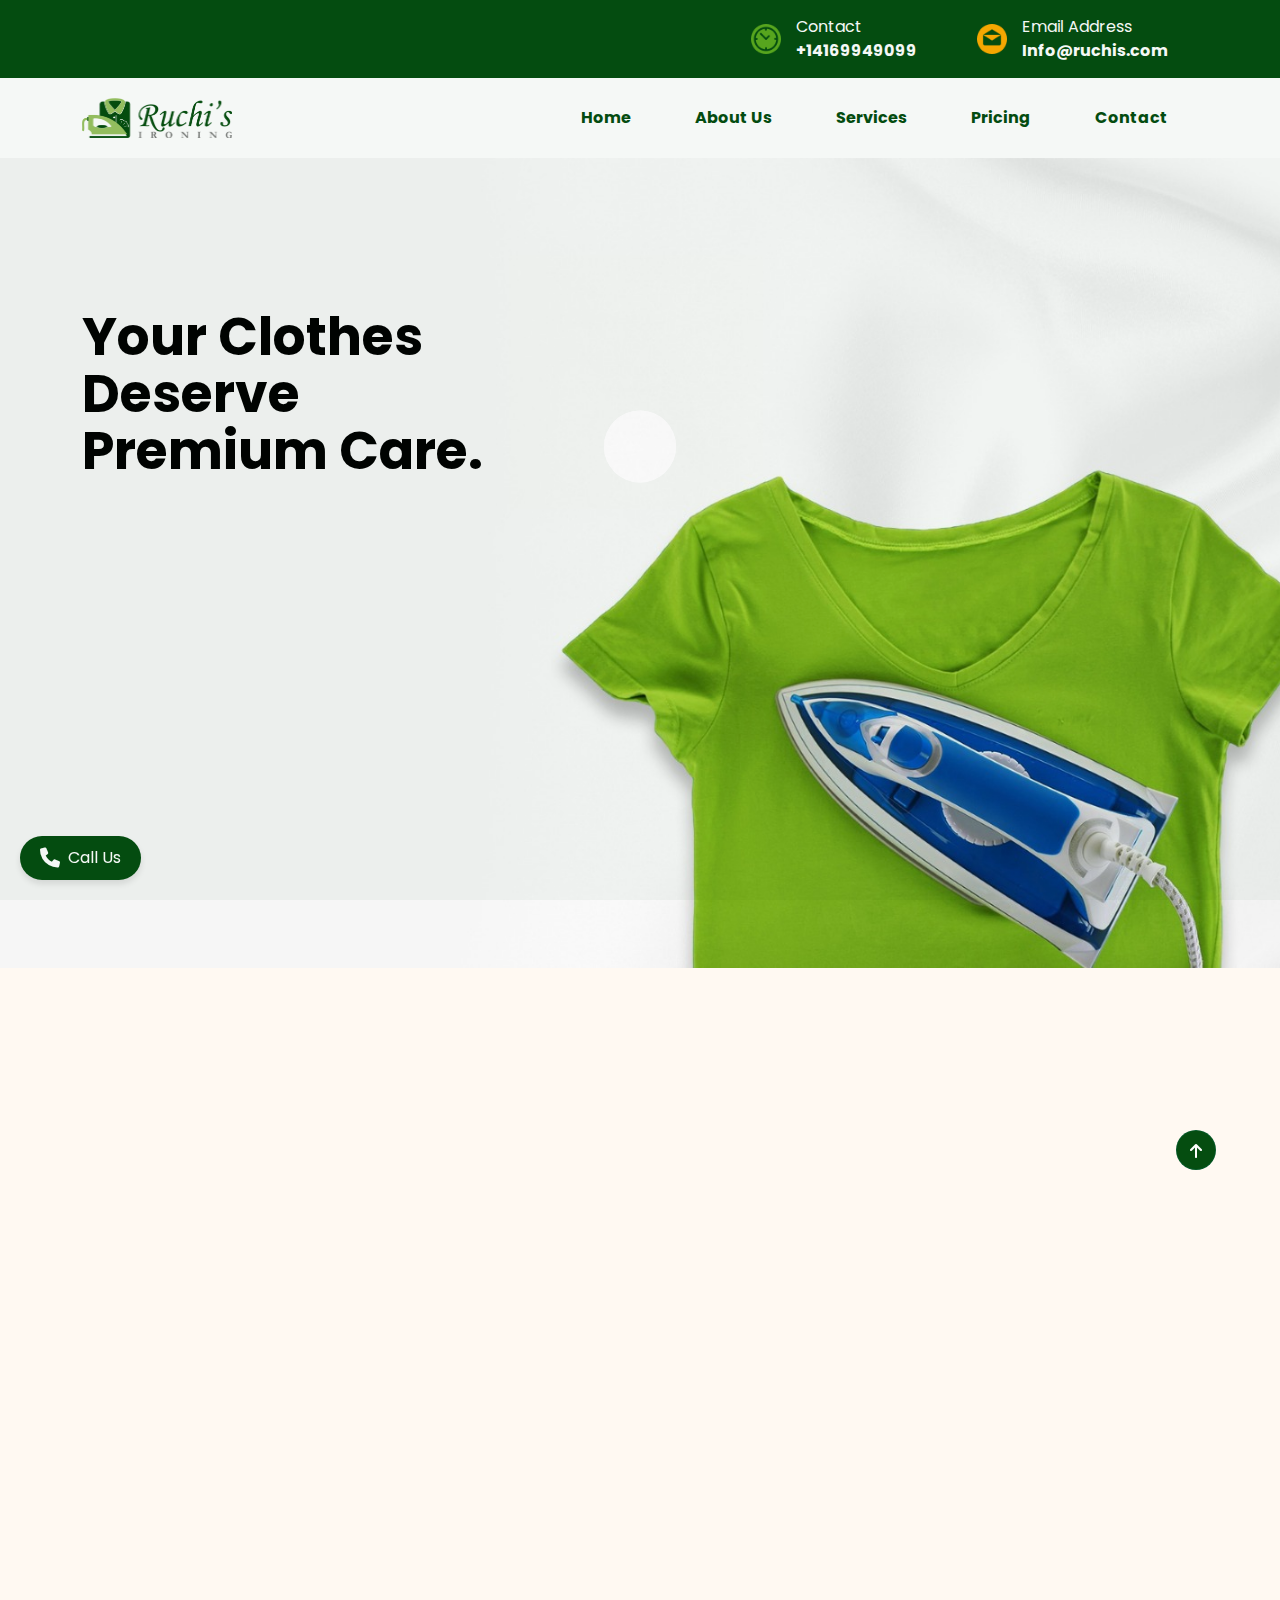
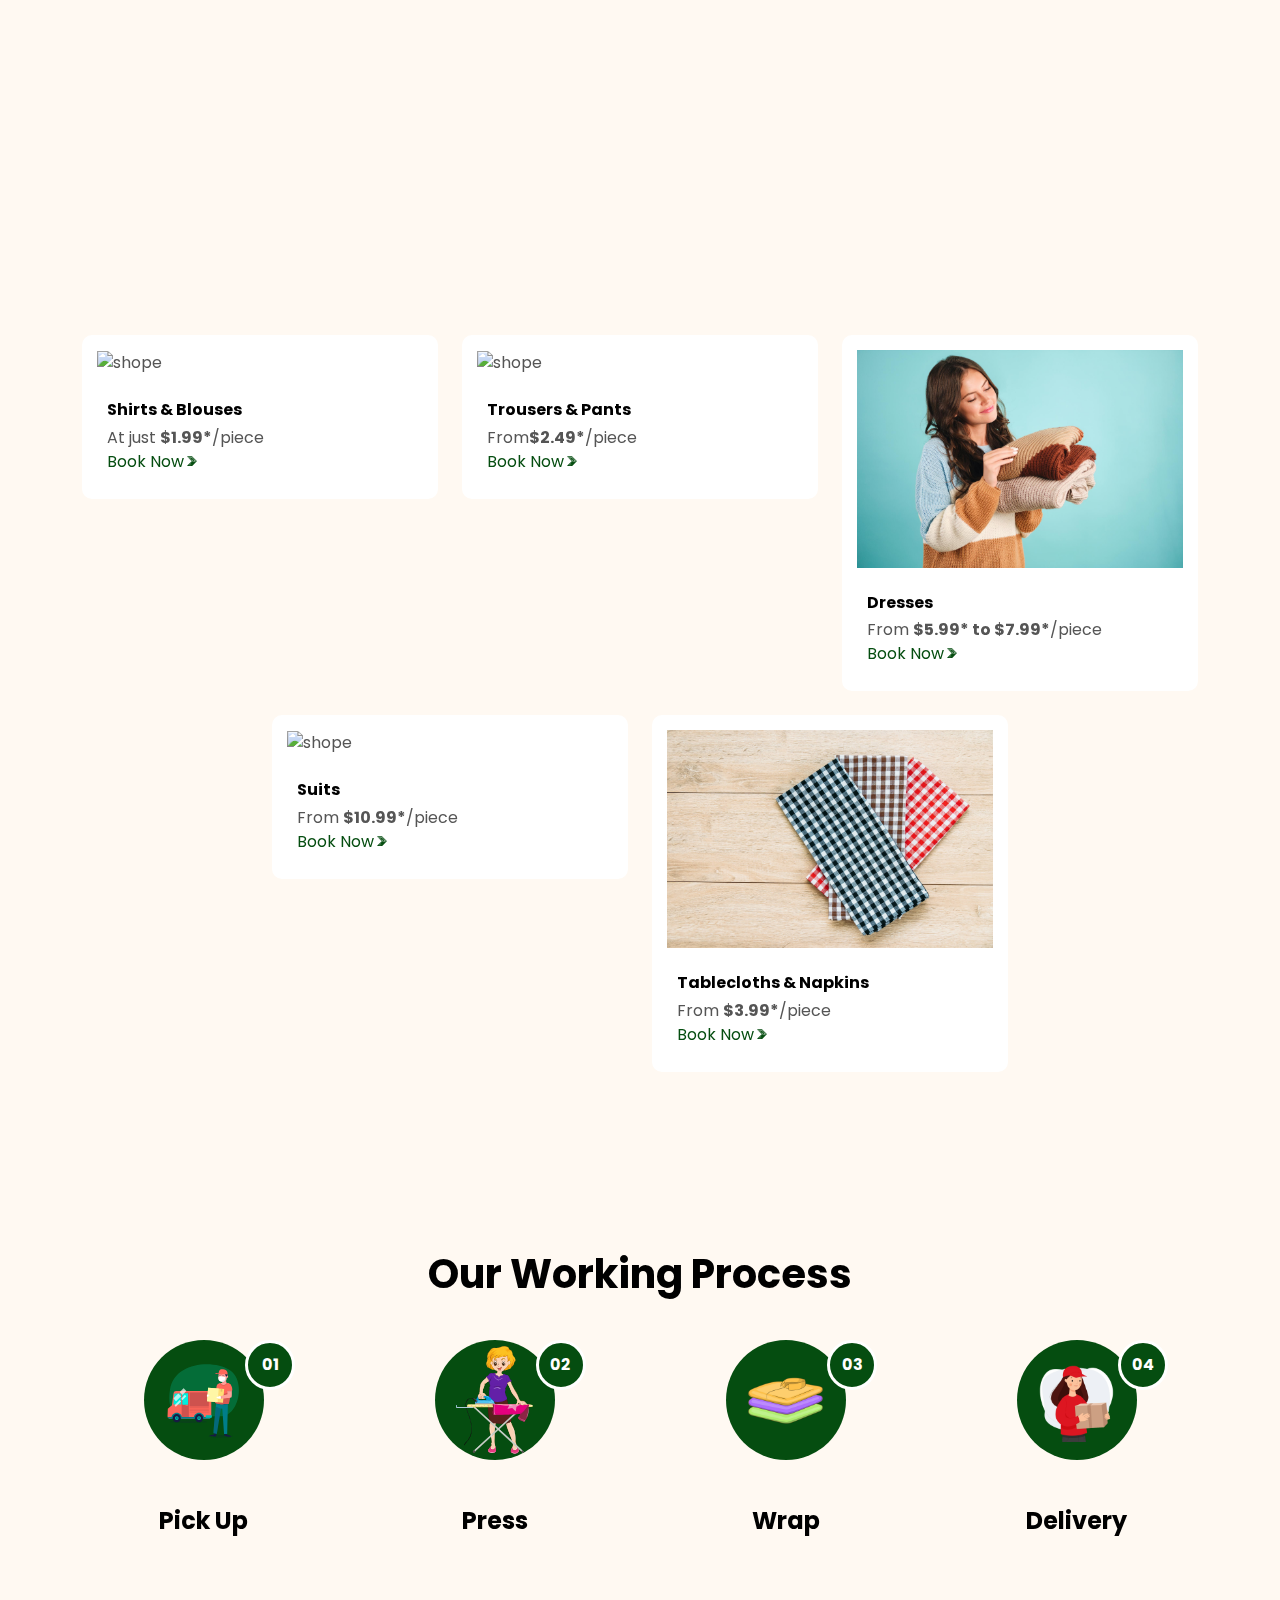
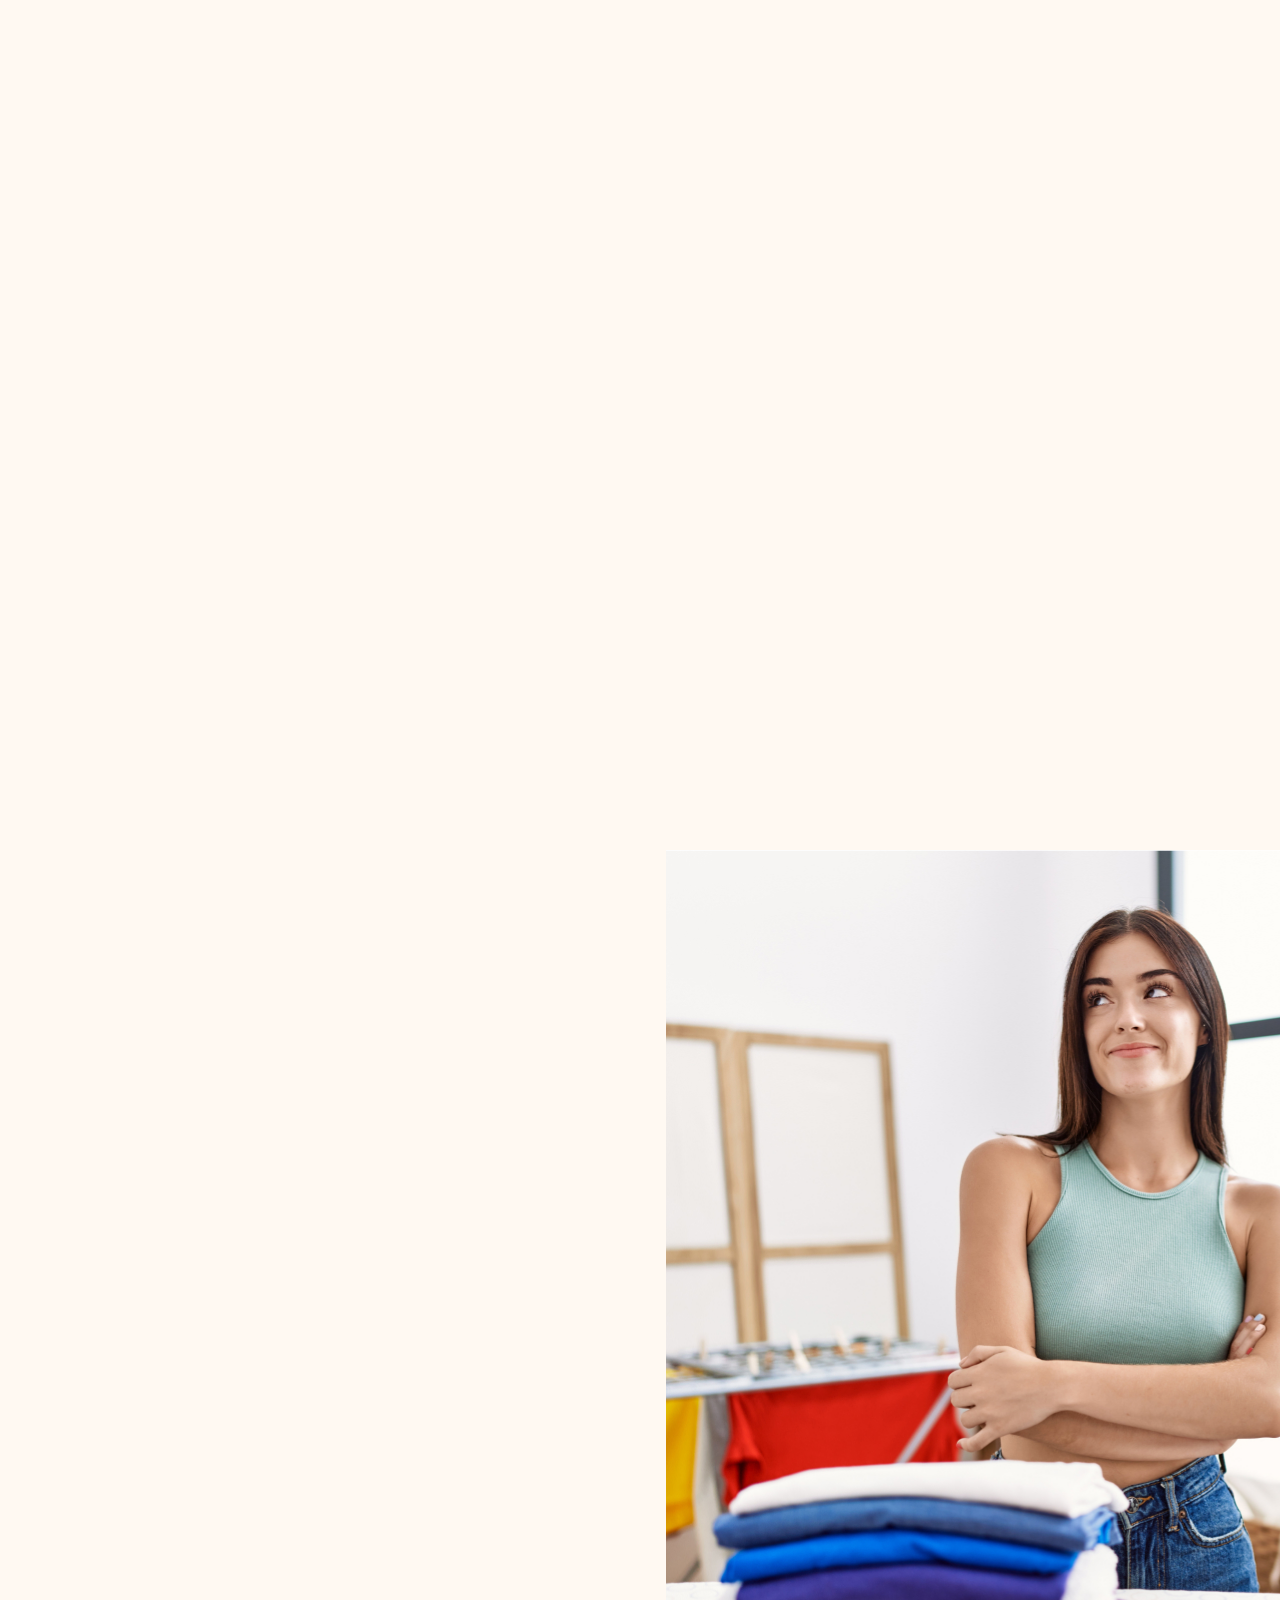
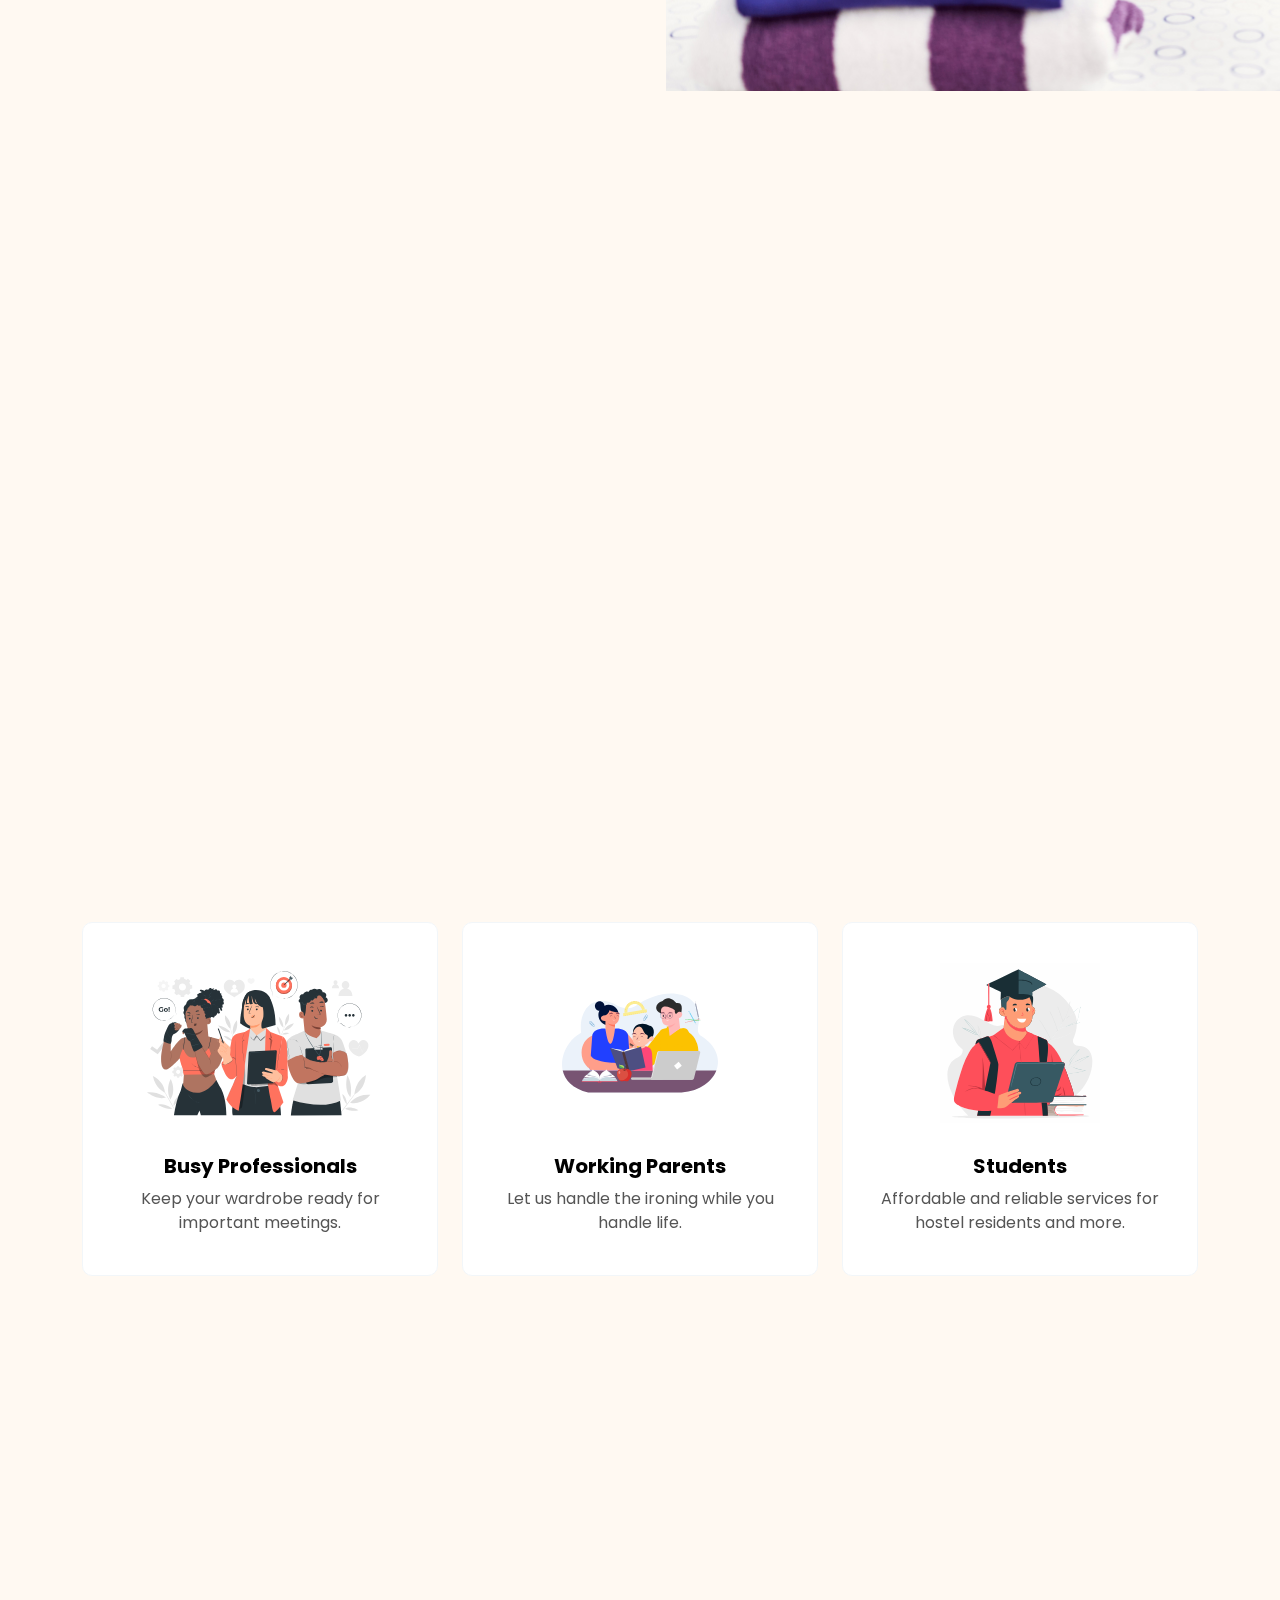
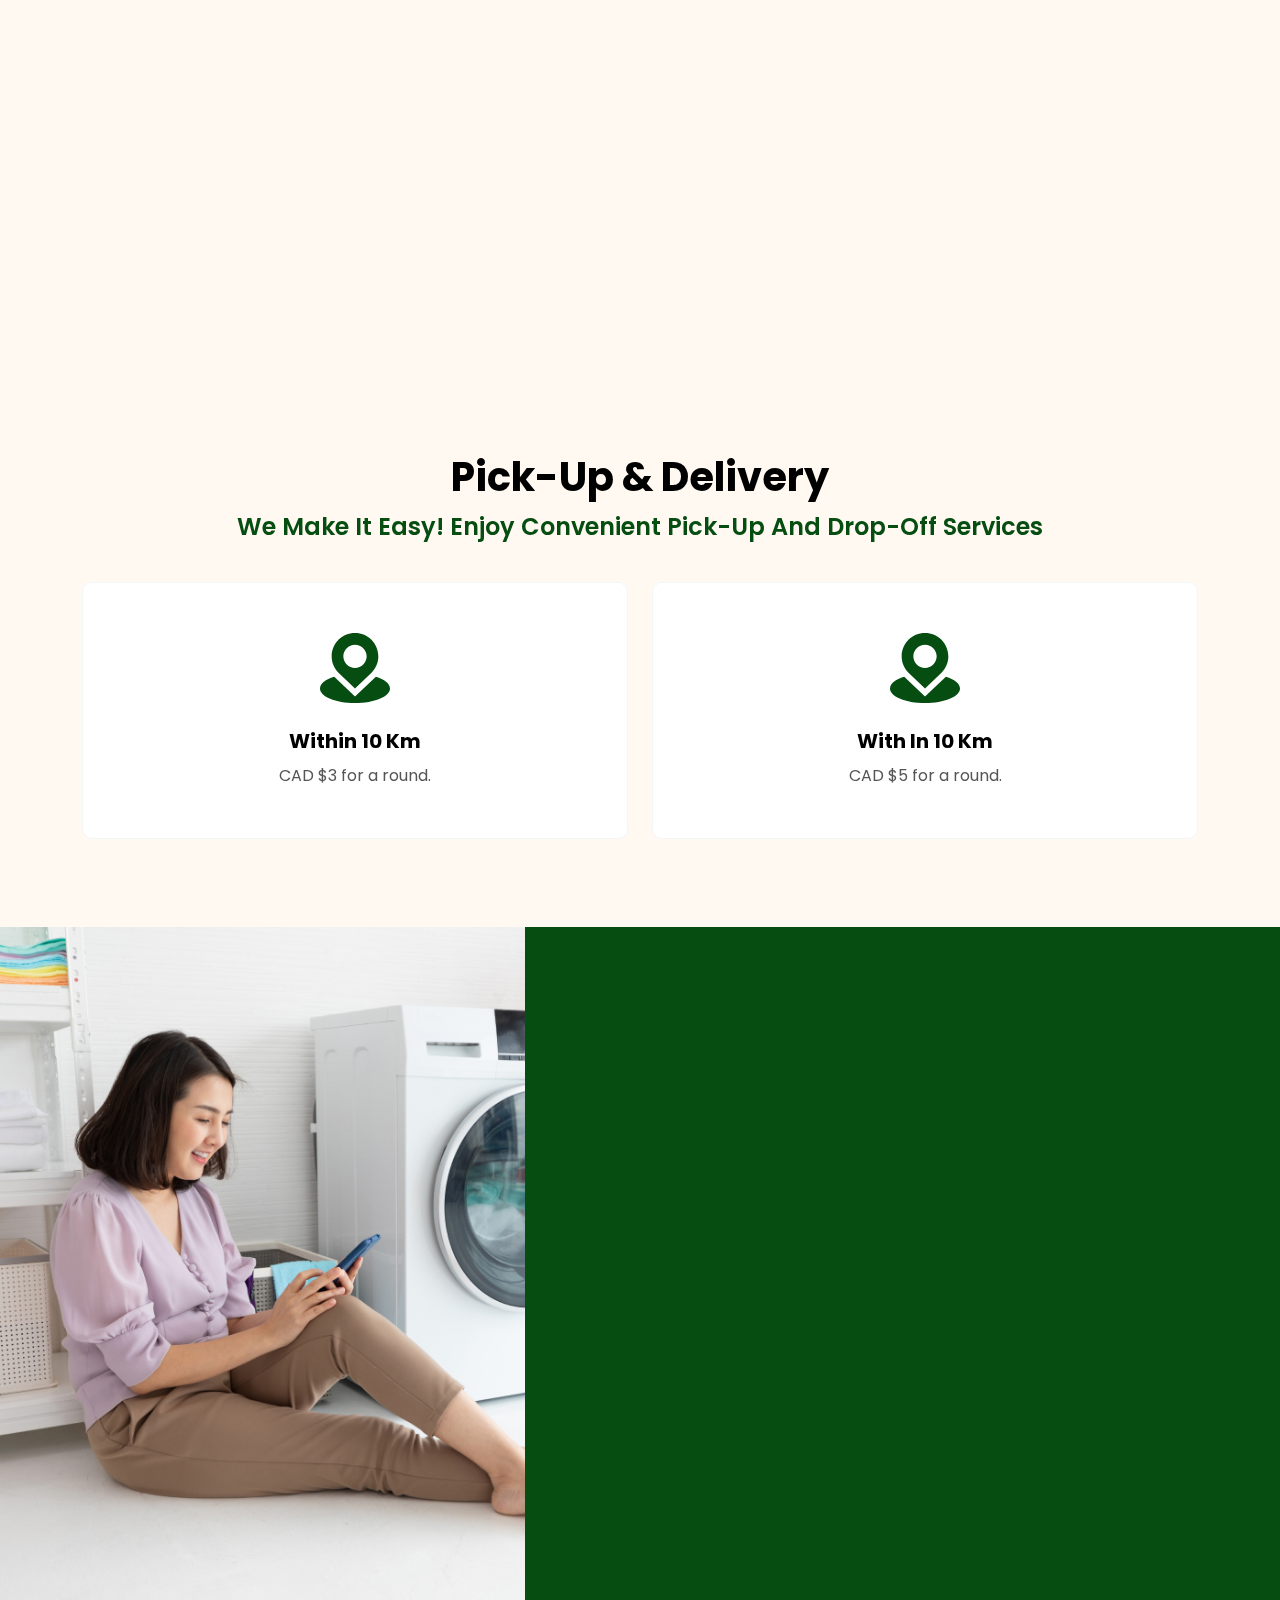
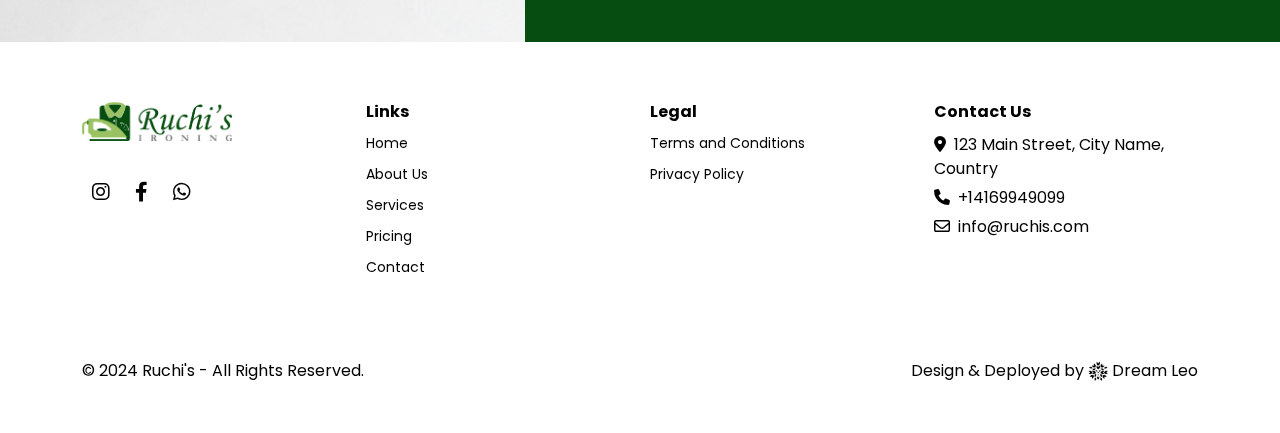
==== commit 6151affe: "- Update changes" ====
--- a/index.html
+++ b/index.html
@@ -171,7 +171,8 @@
                                         <h2> Your Clothes Deserve Premium Care.
 
                                         </h2>
-                                        <h5>From crisp shirts to delicate fabrics, we handle it all. With easy
+                                        <h5 class="visually-hidden">From crisp shirts to delicate fabrics, we handle it
+                                            all. With easy
                                             scheduling and doorstep delivery !</h5>
 
                                     </div>
@@ -189,7 +190,8 @@
                                         <!-- <h5>best Ironing services</h5> -->
                                         <h2>The way you look,<br /> matters
                                         </h2>
-                                        <h5>Our professional ironing services ensure you step out looking your
+                                        <h5 class="visually-hidden">Our professional ironing services ensure you step
+                                            out looking your
                                             best—every single day.</h5>
 
                                     </div>
@@ -227,6 +229,8 @@
                                 top-notch care for your clothes. Our commitment is to provide fresh, crisp garments at
                                 an affordable price, with the convenience of pick-up and delivery.
                             </p>
+                            <h6 class="wow fadeInUp">Category
+                            </h6>
                             <ul class="border-bottom-0 mb-0">
                                 <li class="wow fadeInUp"><i class="icofont-hand-drawn-right"></i>Shirts & Blouses</li>
                                 <li class="wow fadeInUp"><i class="icofont-hand-drawn-right"></i> Trousers & Pants
@@ -259,7 +263,7 @@
         <div class="container">
             <div class="section__header text-center wow fadeInUp">
                 <h2>our Services</h2>
-                <h5>We Care About Your Ironing and dry services.</h5>
+                <h5>We care about your ironing needs.</h5>
             </div>
             <div class="shop__product row justify-content-center grids g-4">
                 <div class=" col-lg-4 col-sm-6 col-12">
--- a/assets/css/style.css
+++ b/assets/css/style.css
@@ -3578,12 +3578,12 @@
 }
 @media (min-width: 992px) {
   .banner--four .banner__content h2 {
-    font-size: 40px;
+    font-size: 52px;
   }
 }
 @media (min-width: 1440px) {
   .banner--four .banner__content h2 {
-    font-size: 40px;
+    font-size: 62px;
   }
 }
 .banner--four .banner__content h2 span {
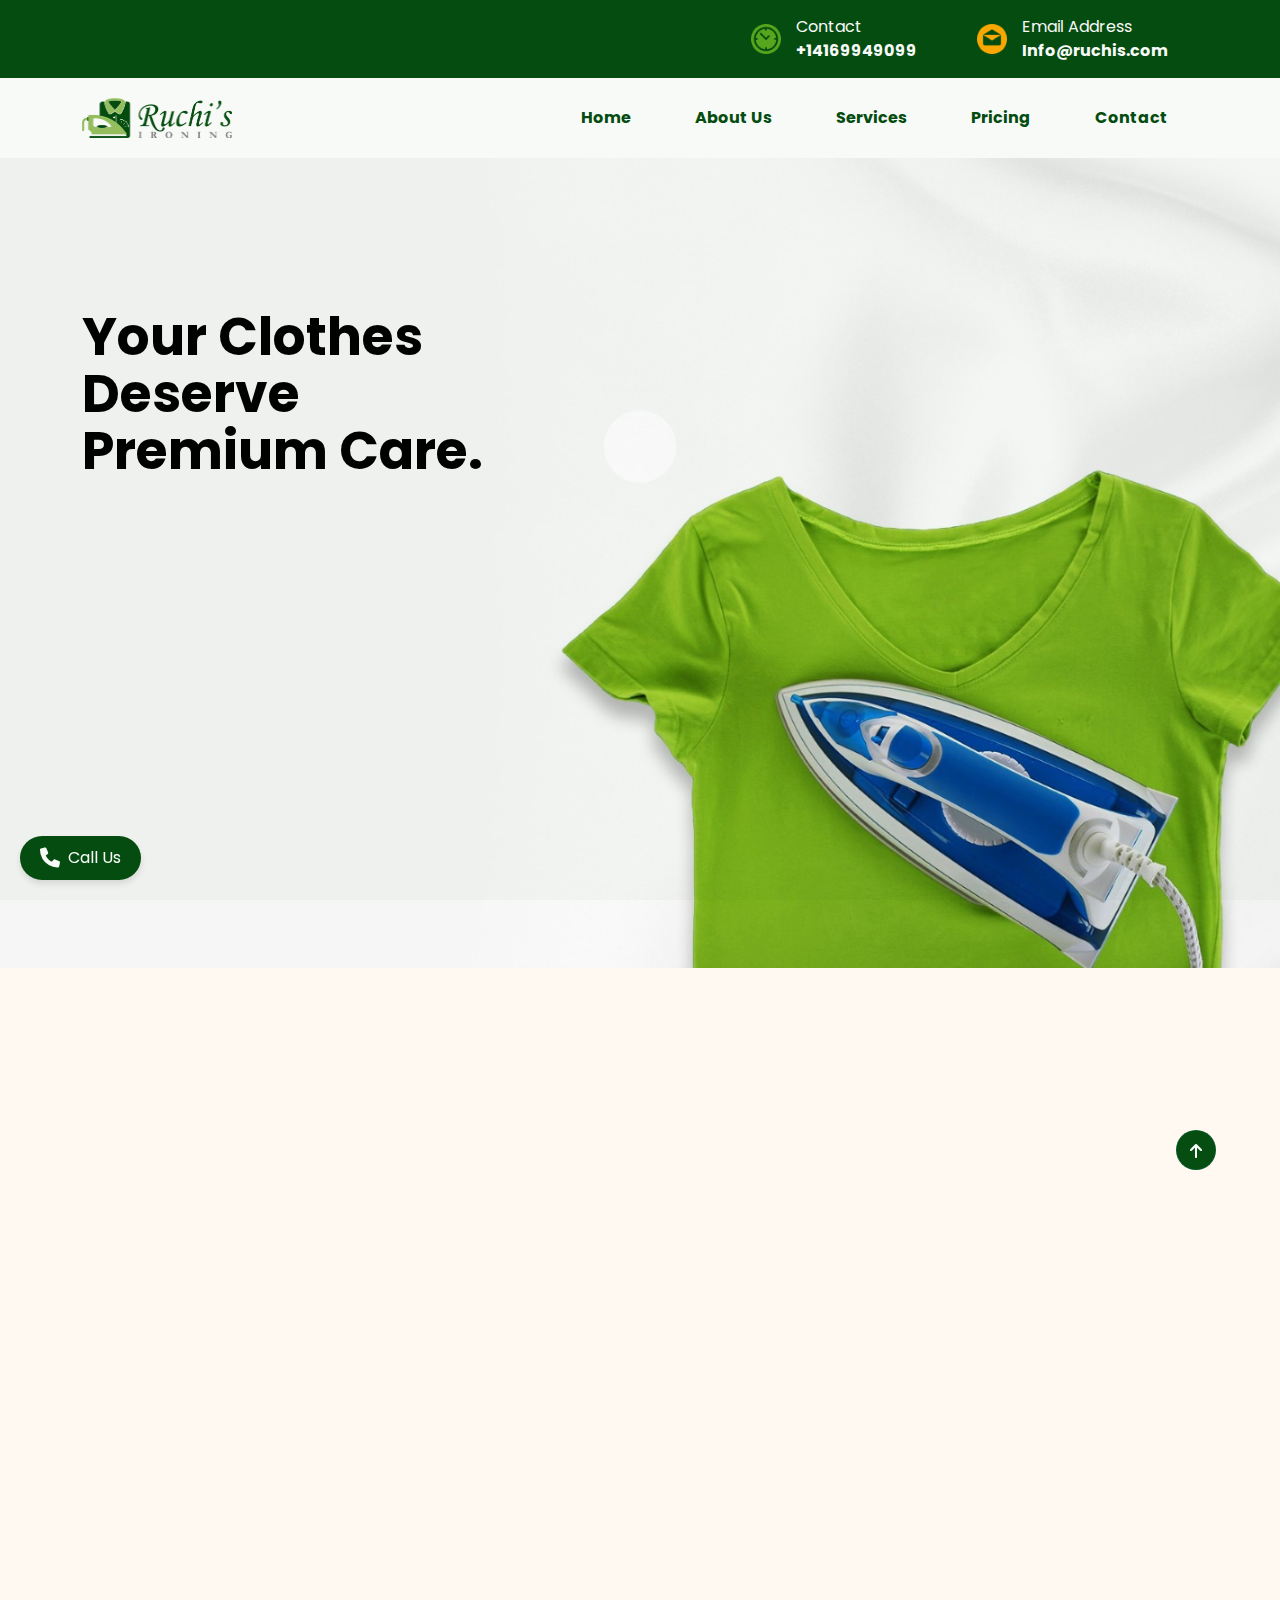
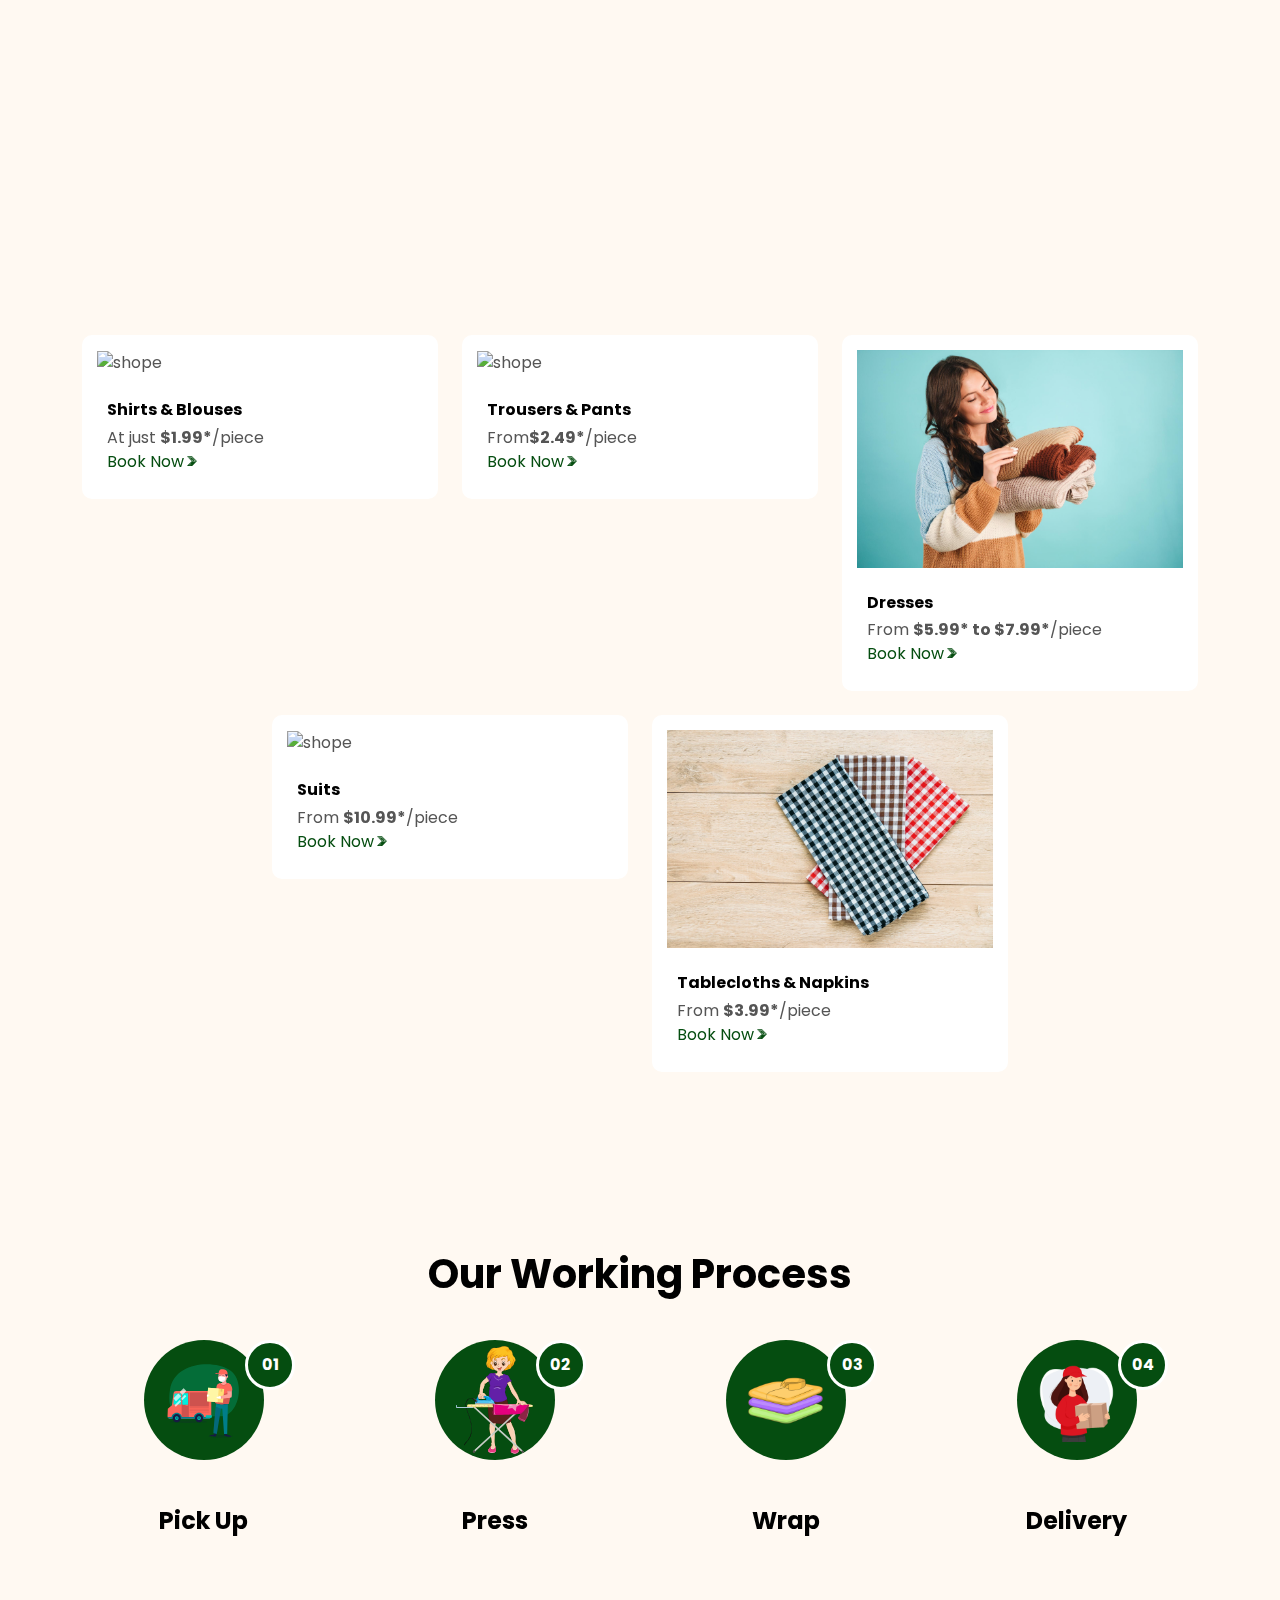
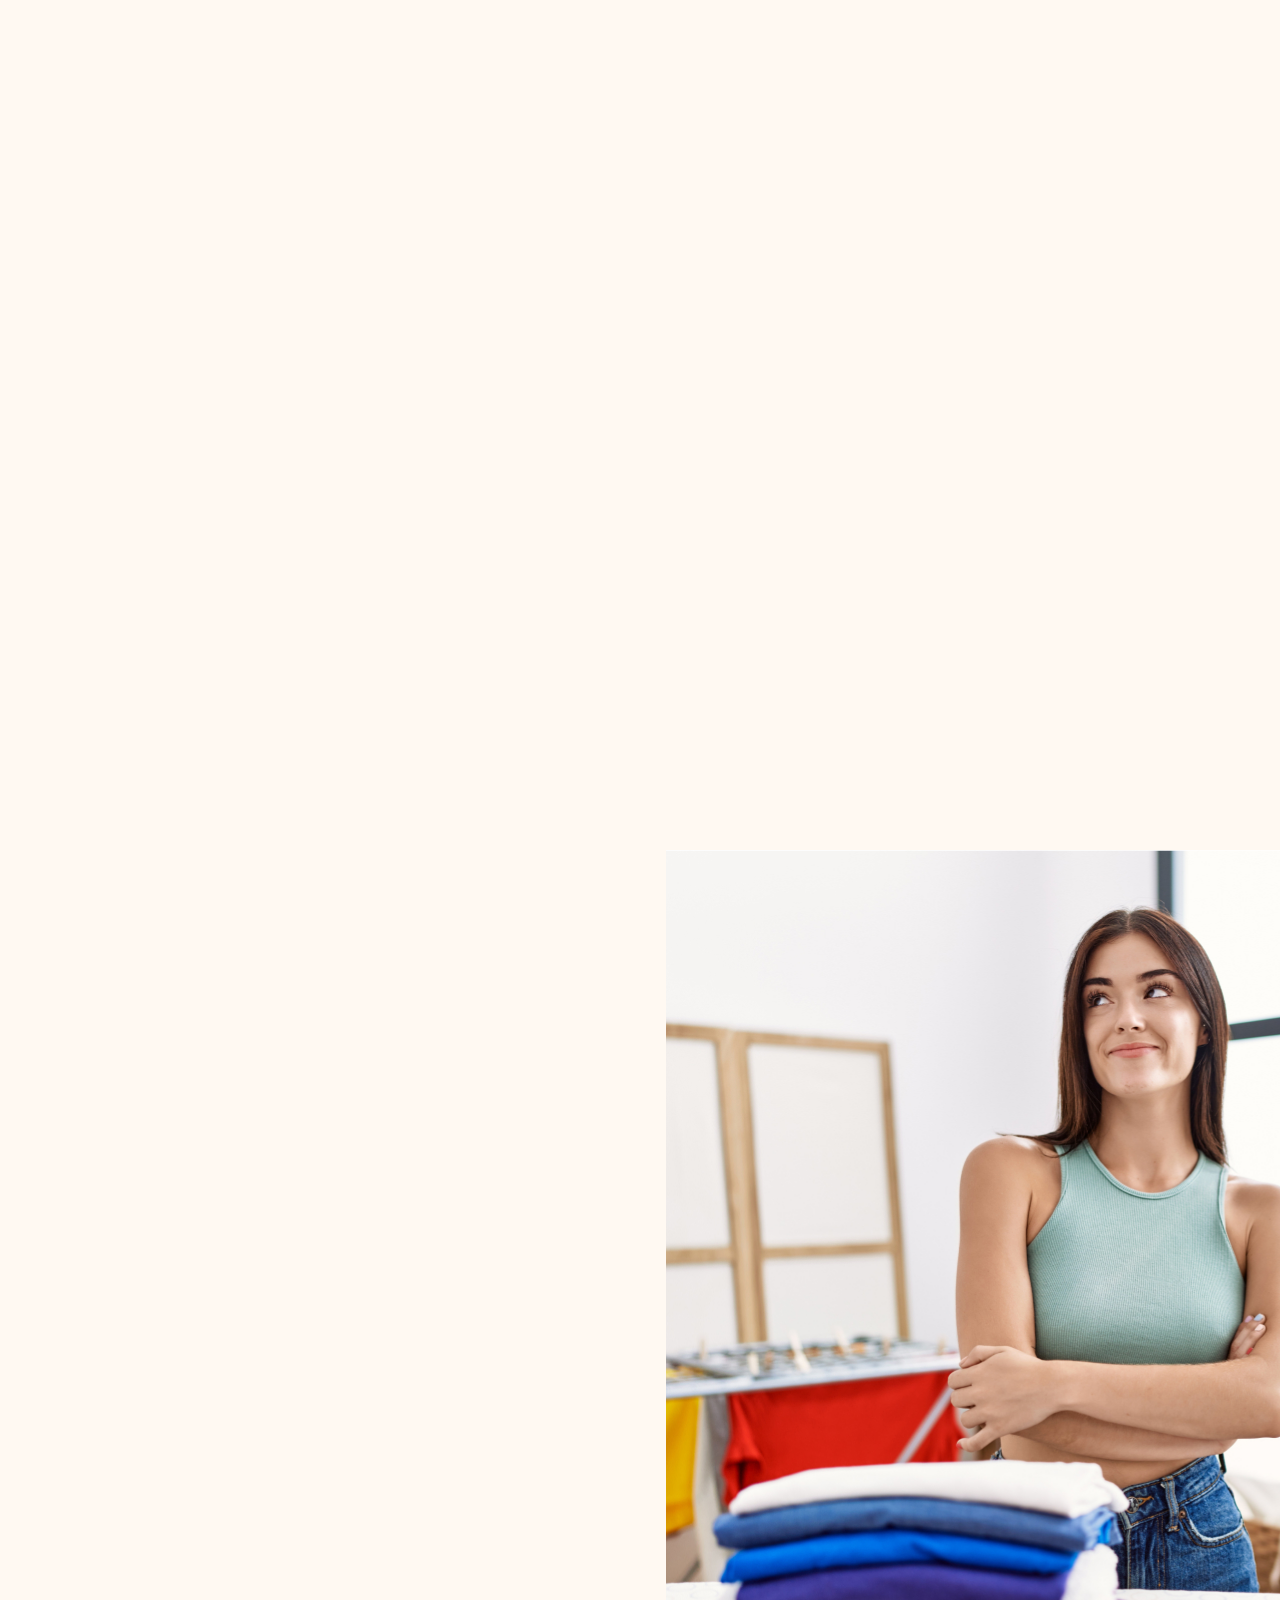
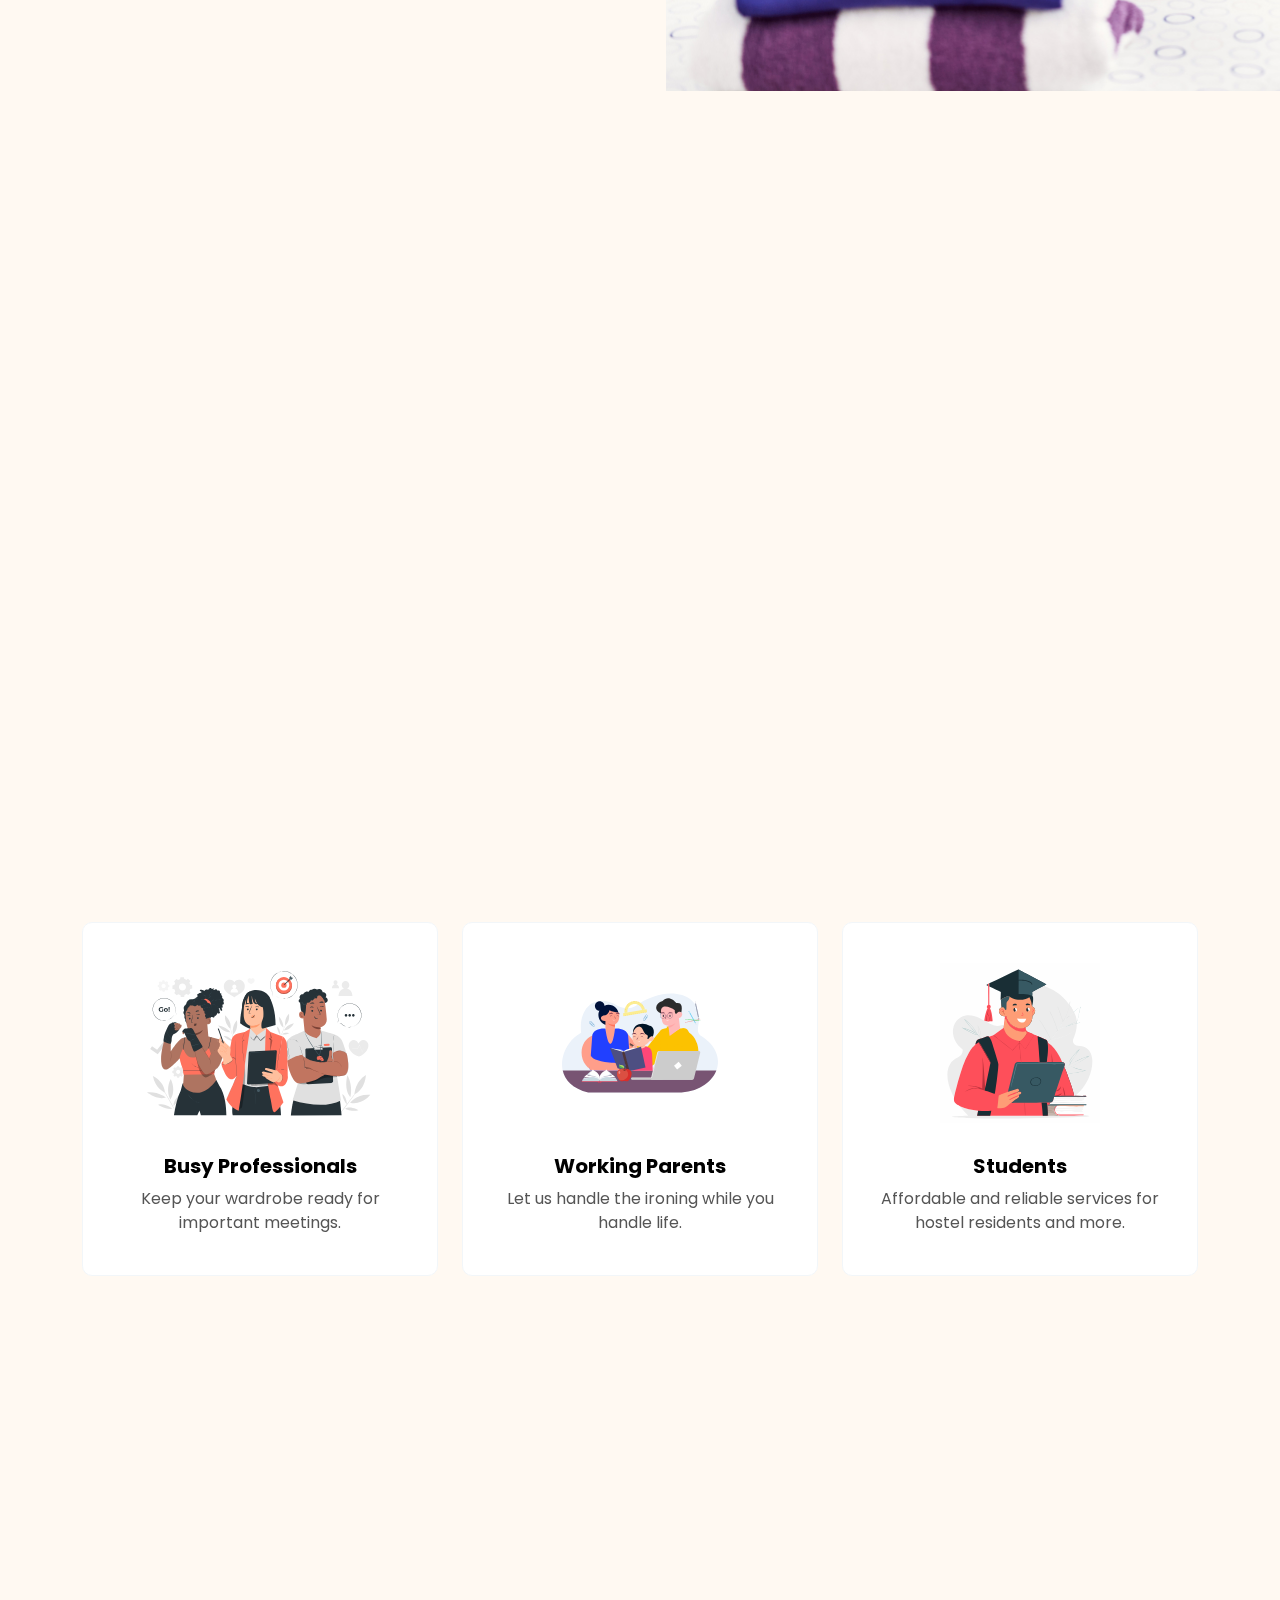
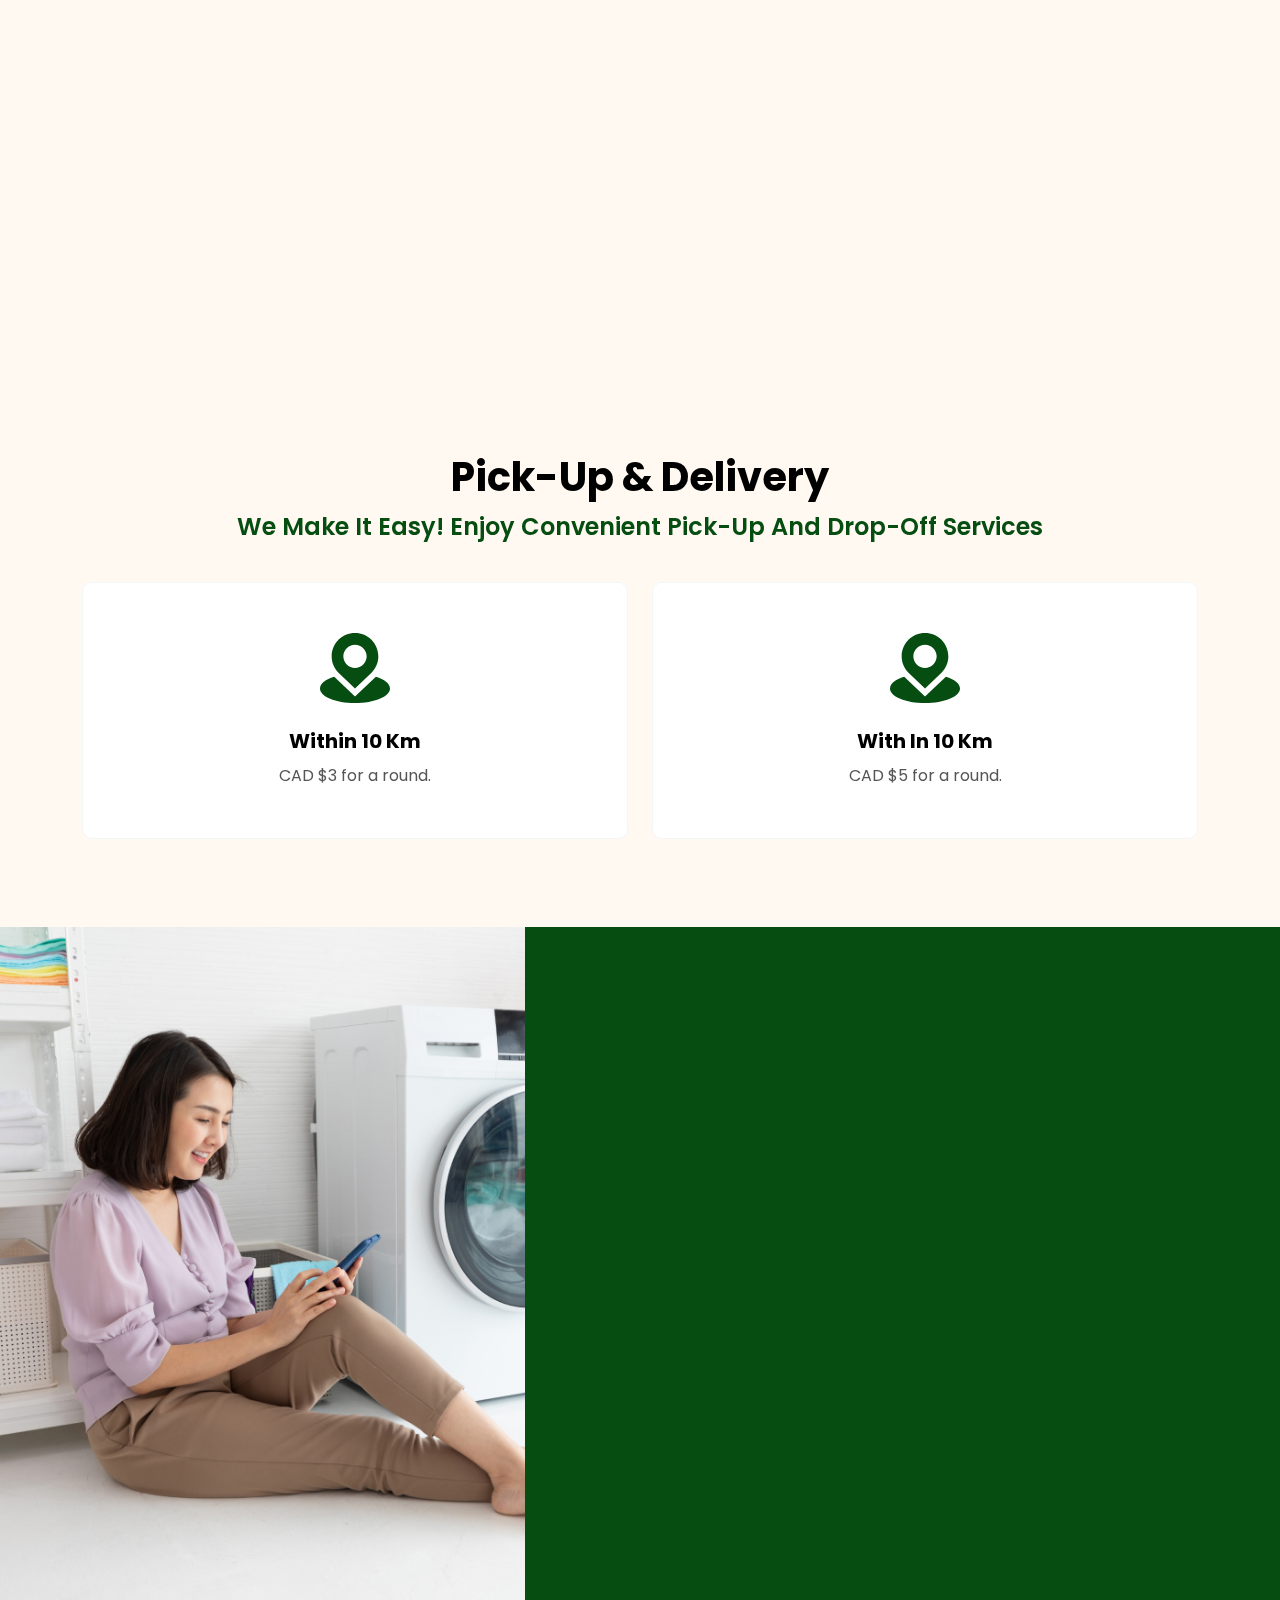
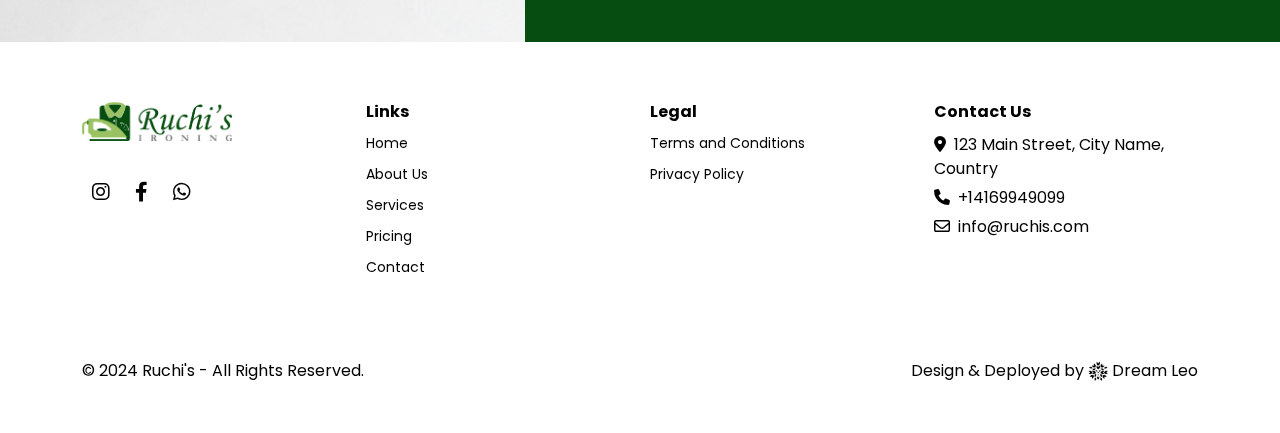
==== commit 3001d53c: "- add under line and "" ====
--- a/index.html
+++ b/index.html
@@ -214,11 +214,11 @@
                 <div class="col-xl-6 col-12">
                     <div class="about__content ms-xl-0">
                         <div class="section__header wow fadeInUp">
-                            <h5>About us</h5>
+                            <h5 class=""><span style="border-bottom: 2px solid #000;">About us</span></h5>
                             <h2>Welcome to Your Local Ironing Service</h2>
                         </div>
                         <div class="section__wrapper">
-                            <h6 class="wow fadeInUp">Your Style Press-fected
+                            <h6 class="wow fadeInUp">"Your Style Press-fected !"
                             </h6>
 
                             <p class="border-bottom pb-4 wow fadeInUp text-justify" style="text-align: justify;">At
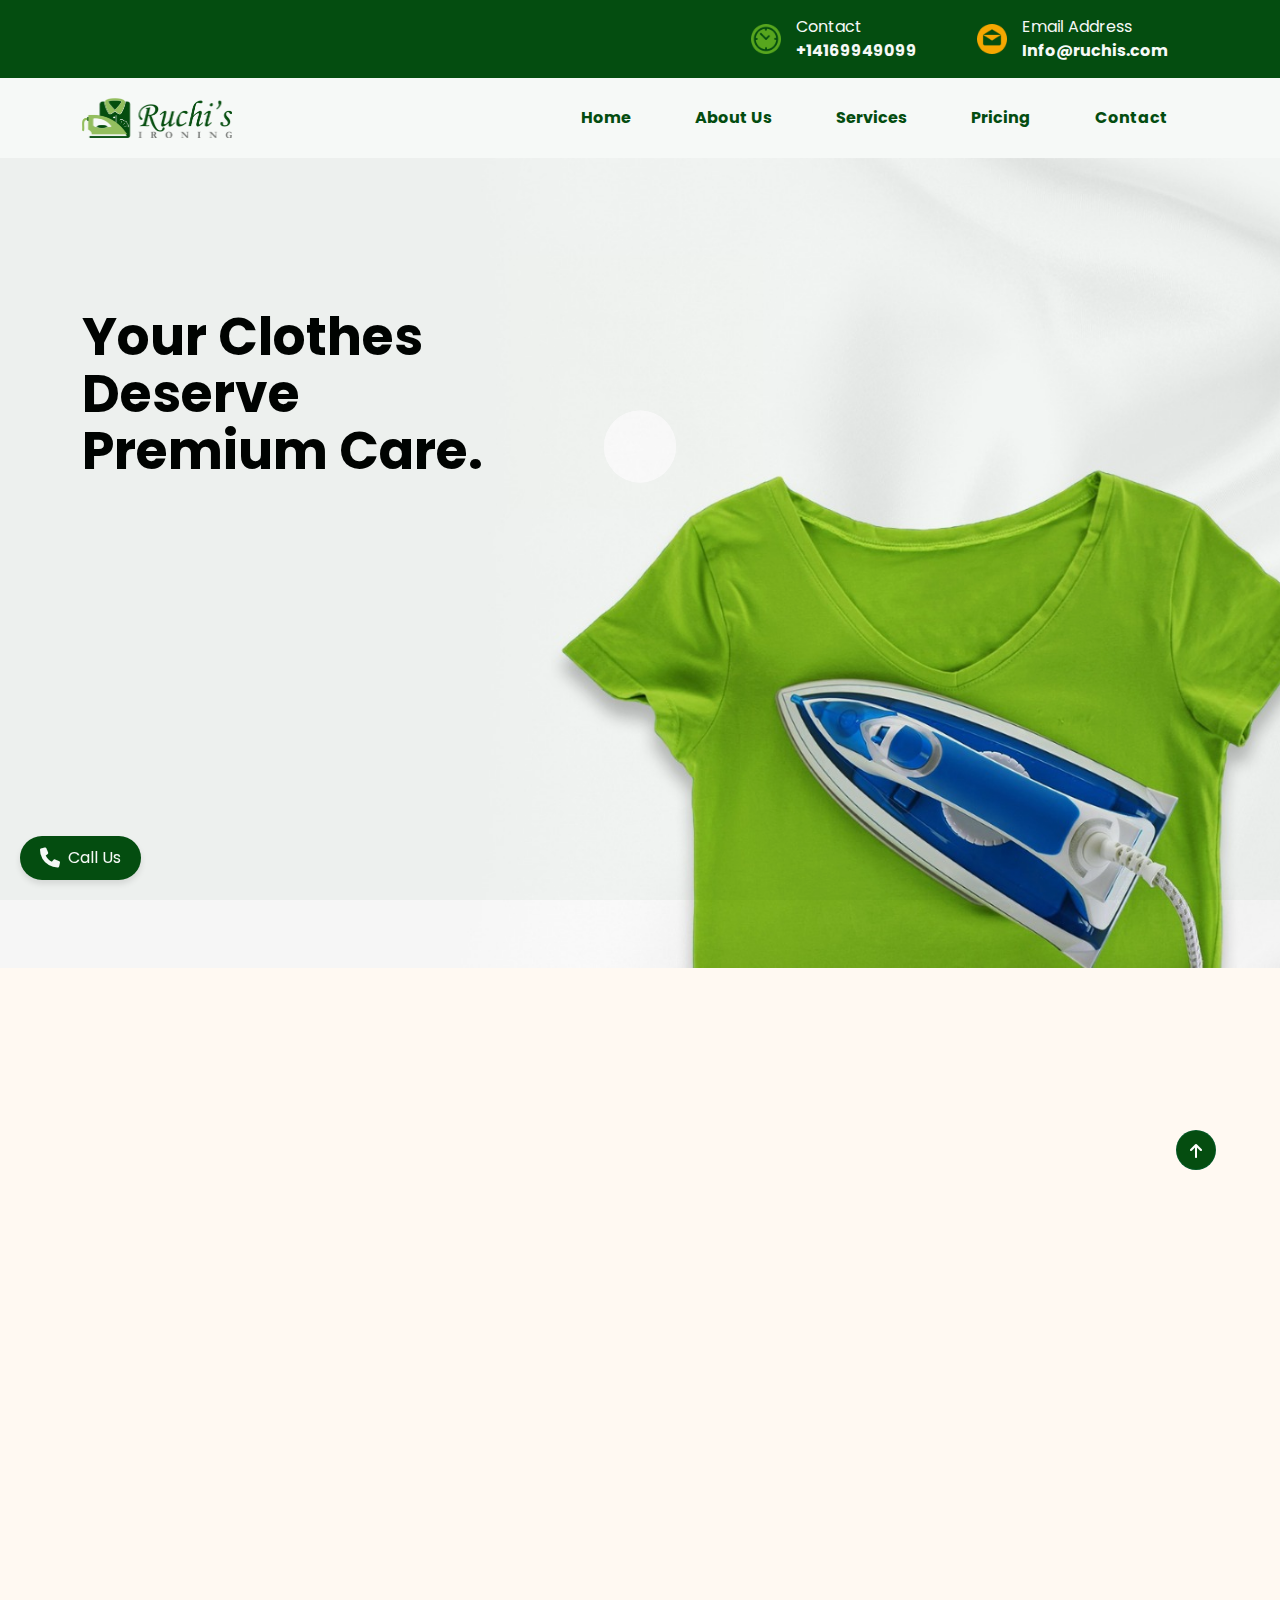
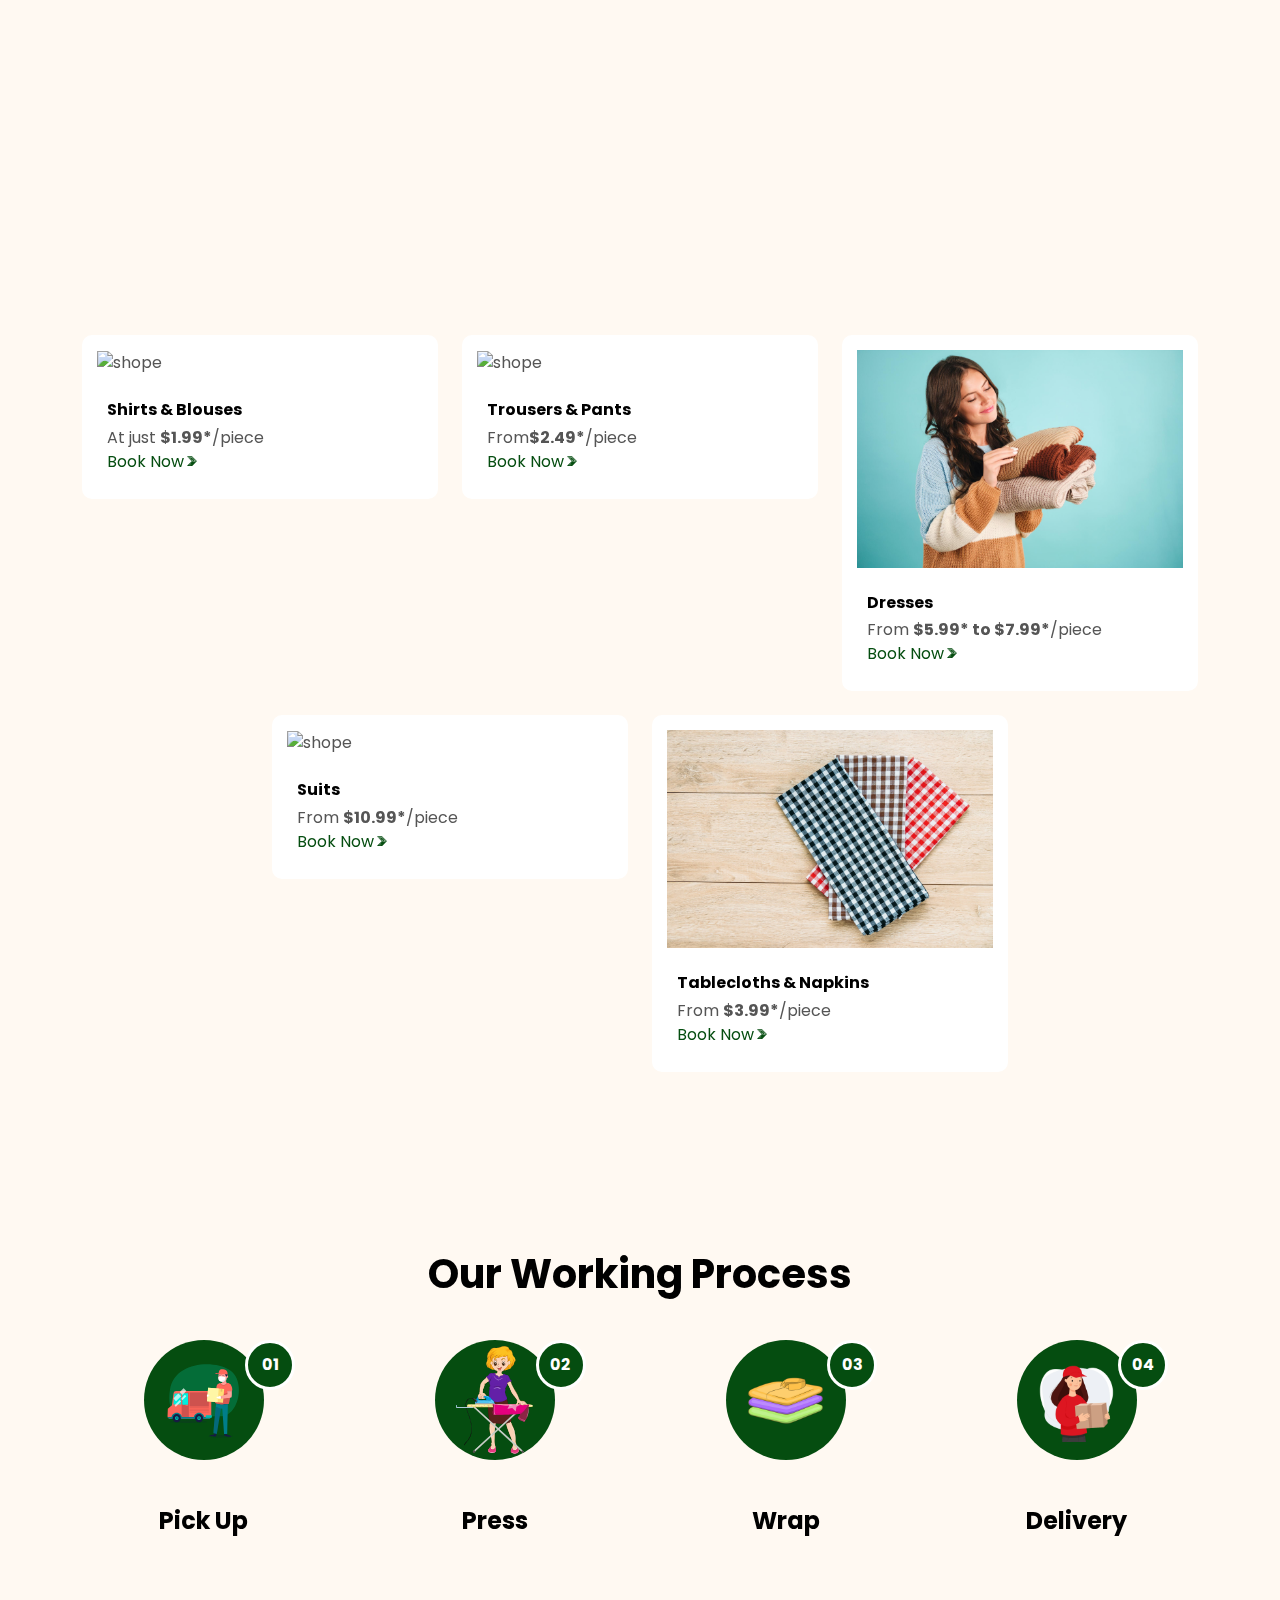
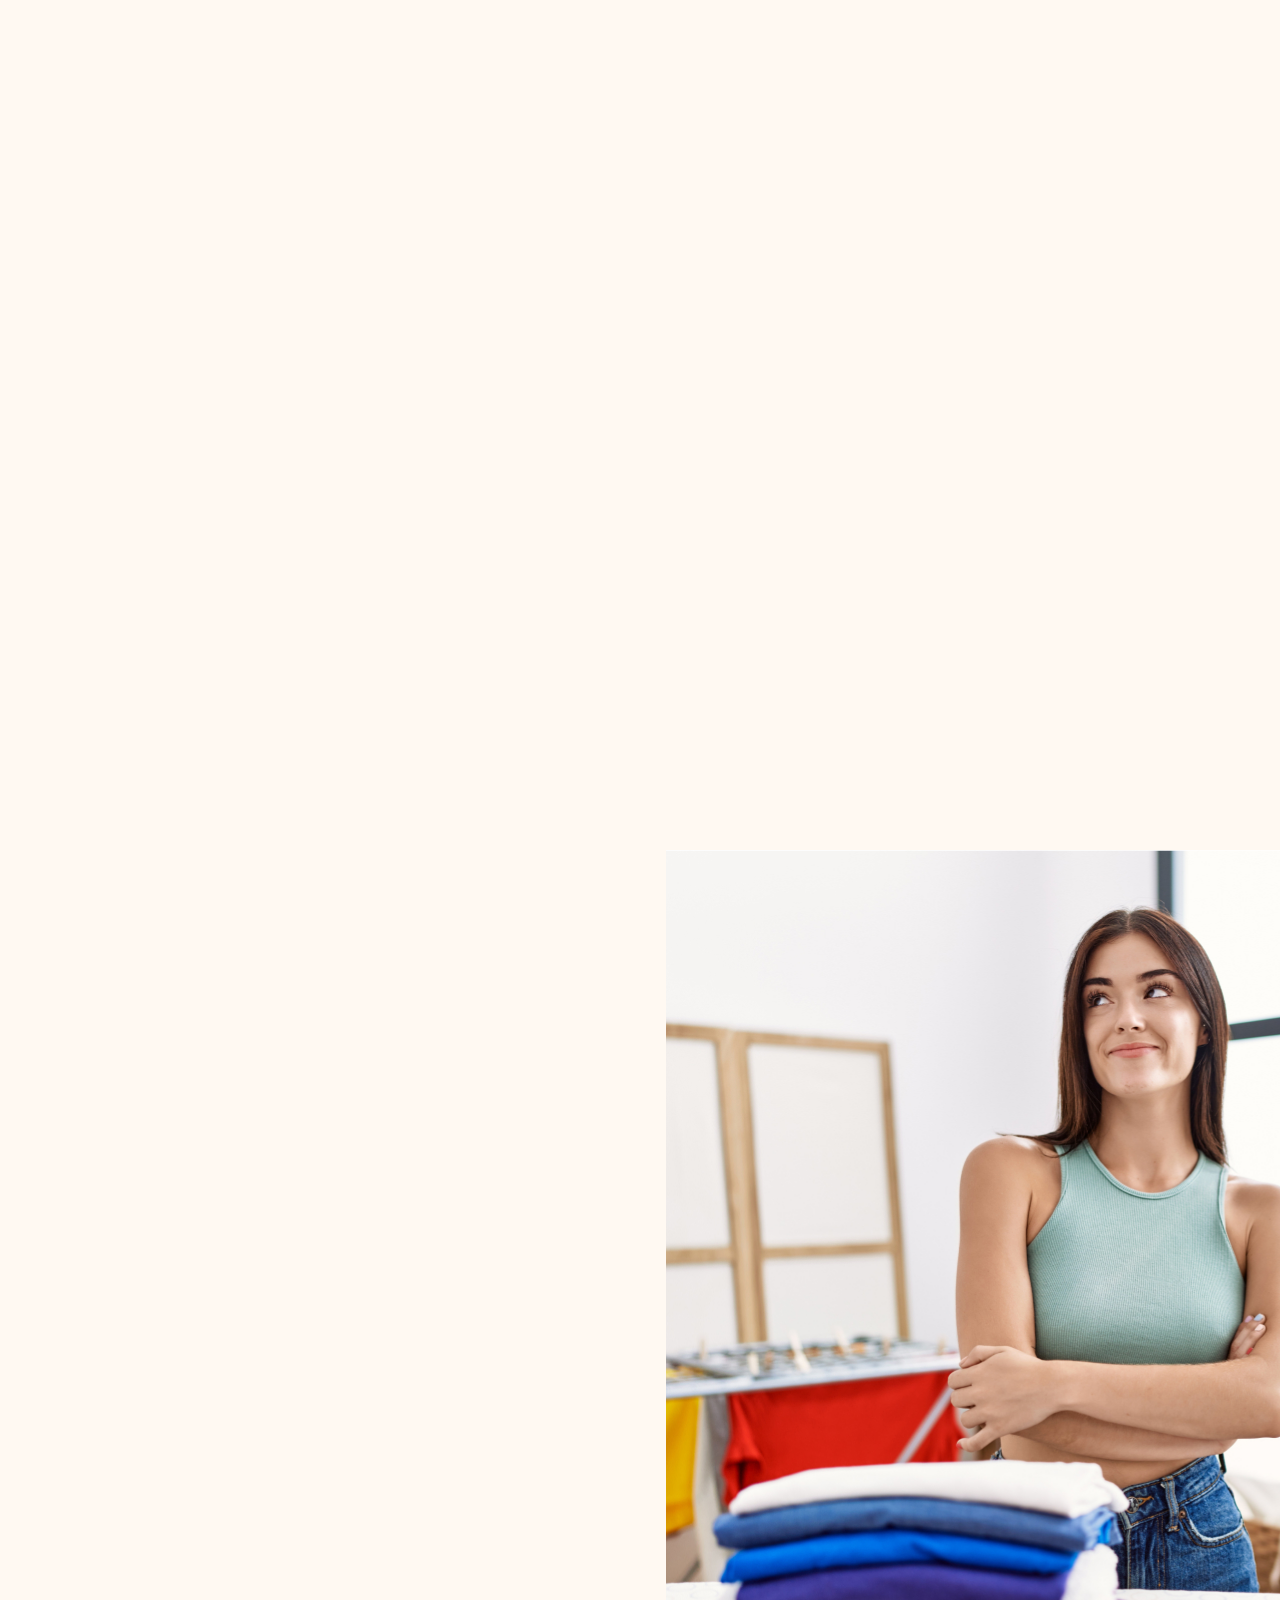
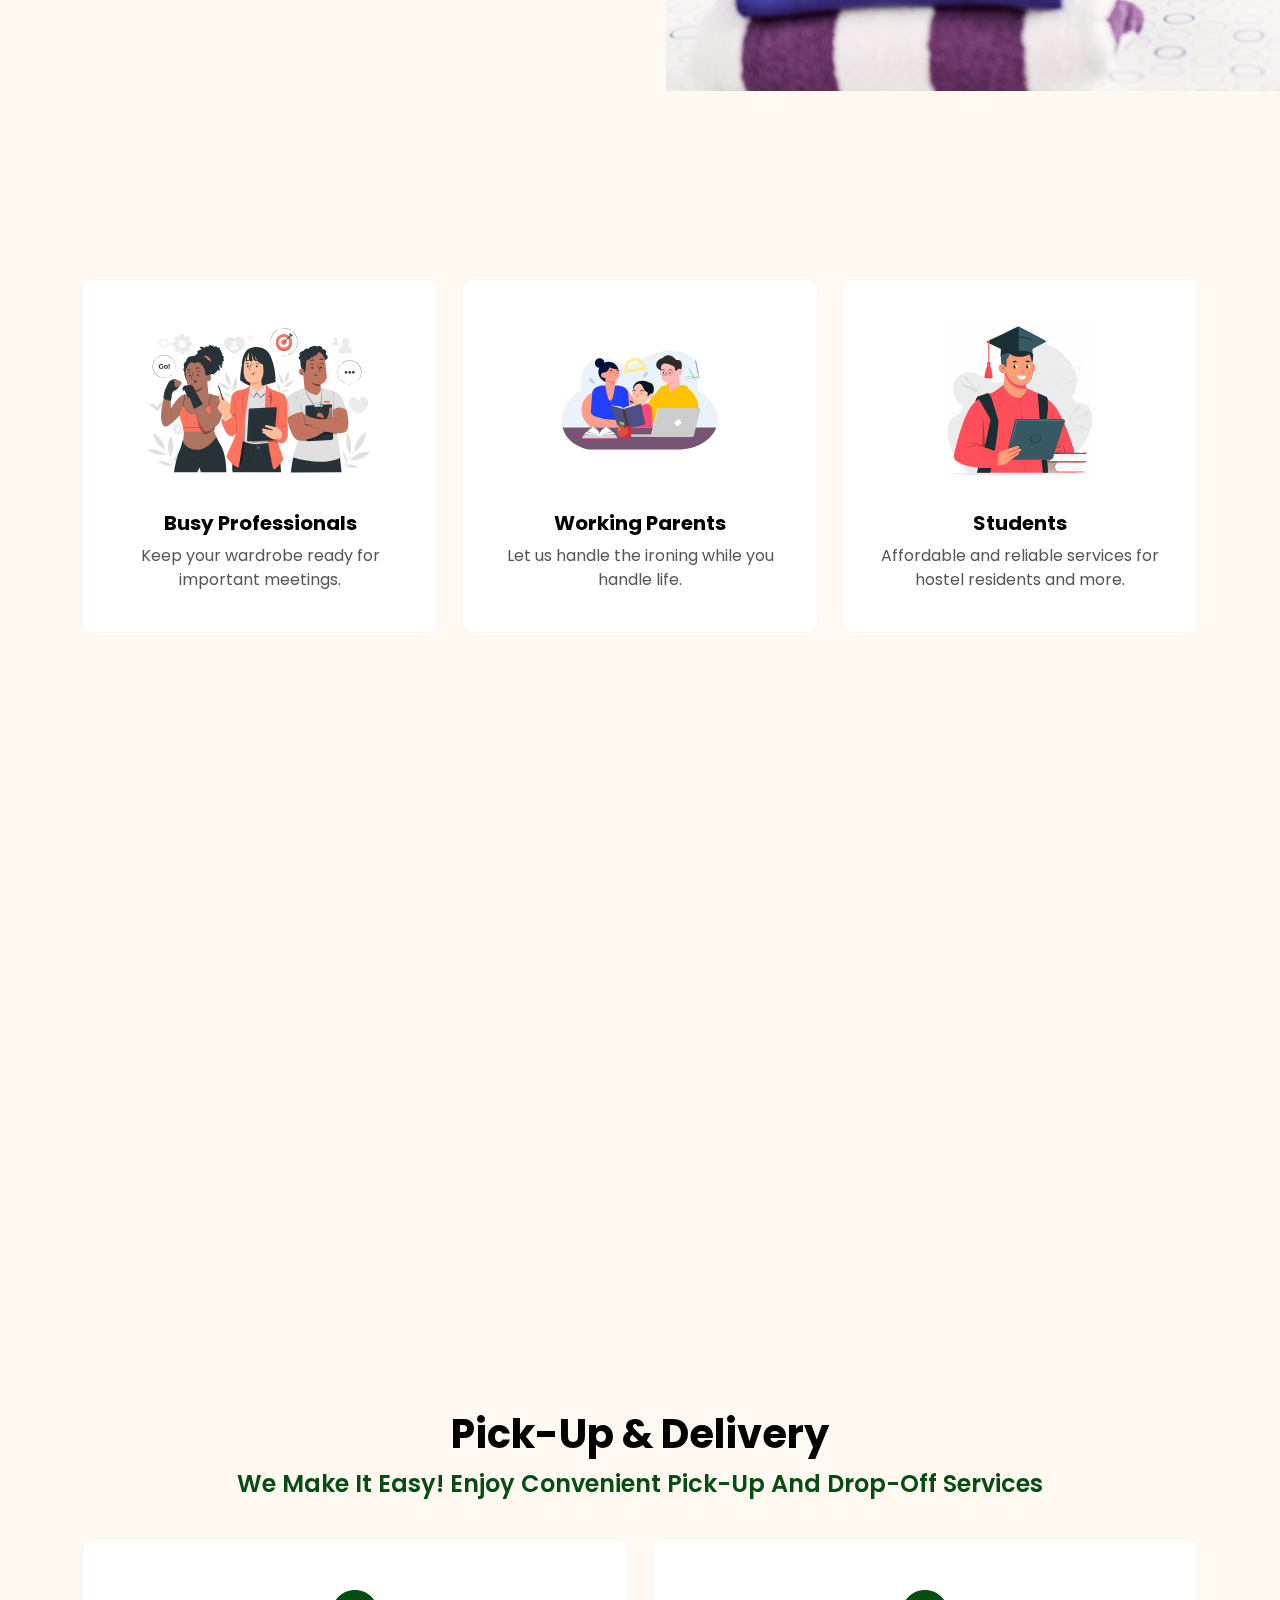
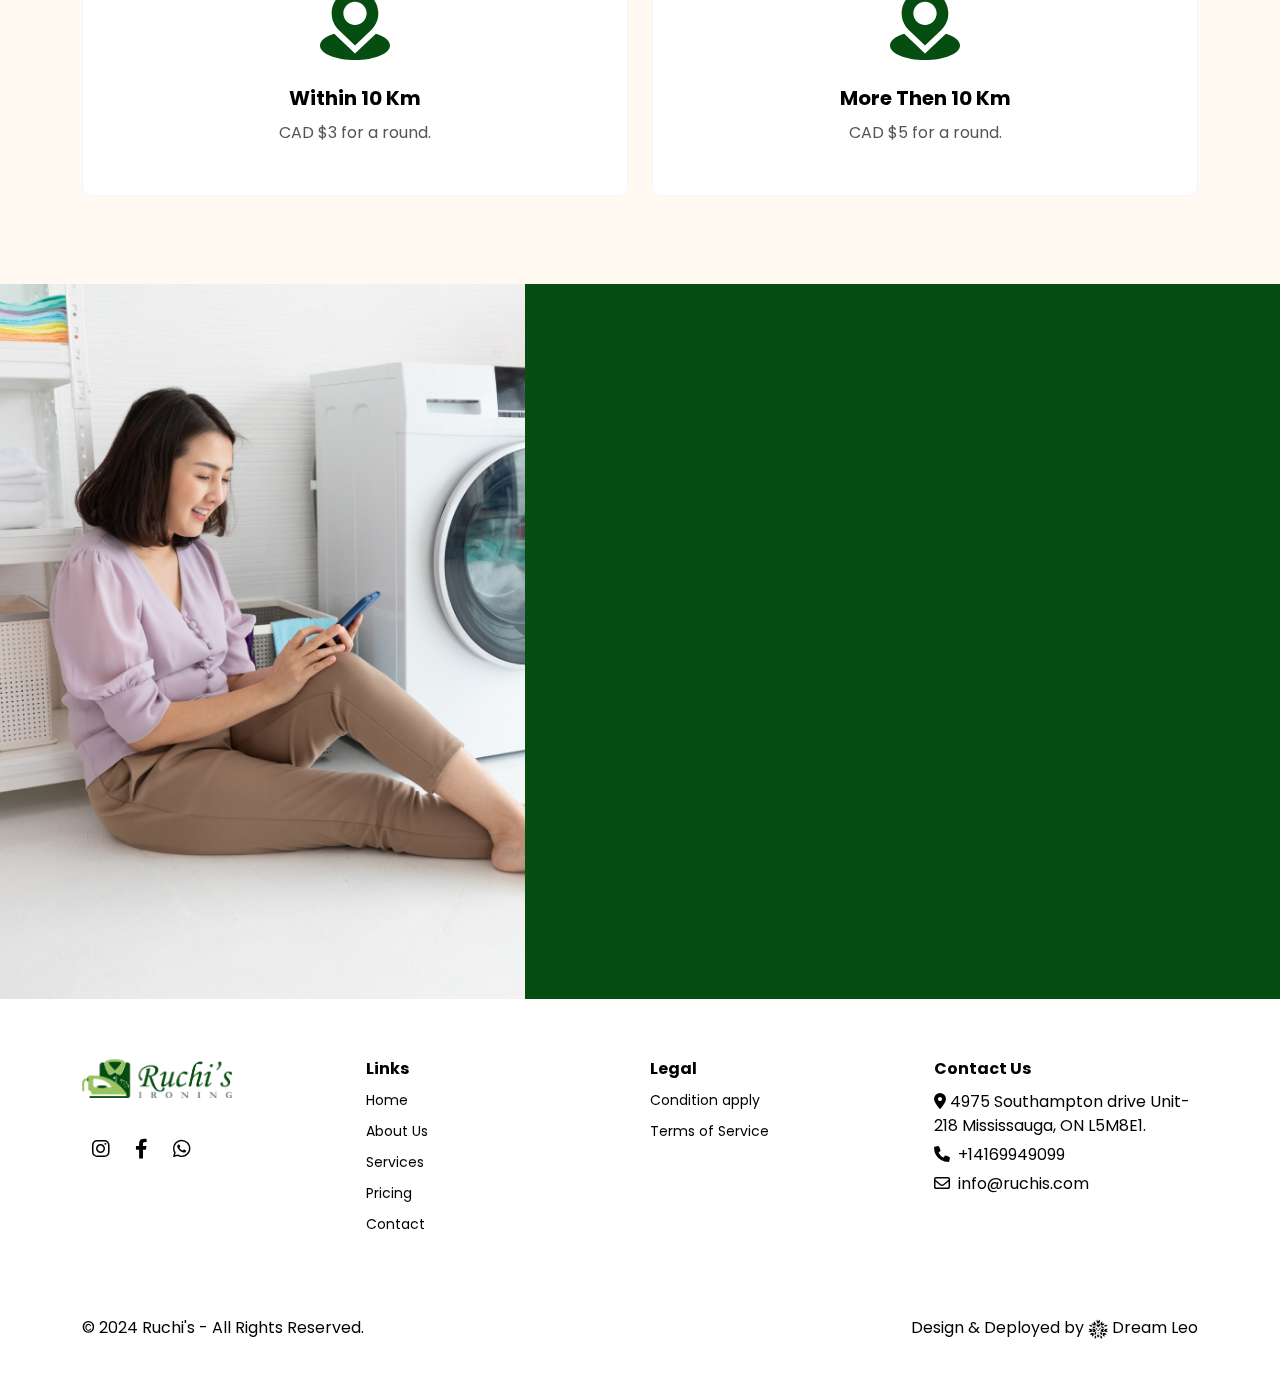
==== commit f42dba9d: "- terms page Update" ====
--- a/index.html
+++ b/index.html
@@ -598,7 +598,7 @@
 
 
     <!-- ==========Service Section Start Here========== -->
-    <div class="service service--four padding-tb">
+    <div class="service service--four padding-tb d-none">
         <div class="container">
             <div class="section__header text-center wow fadeInUp">
                 <h2>Express Service
@@ -850,7 +850,7 @@
                                 <img src="assets/images/locationpin.svg" alt="laundry" style="max-height: 70px;">
                             </div>
                             <div class="information__content">
-                                <h6>with in 10 Km</h6>
+                                <h6>More then 10 Km</h6>
                                 <p>CAD $5 for a round.
                                 </p>
                             </div>
@@ -955,8 +955,8 @@
                     <div class="footer__legal">
                         <h5>Legal</h5>
                         <ul class="list-unstyled">
-                            <li><a href="terms-and-conditions.html" class="terms-link">Terms and Conditions</a></li>
-                            <li><a href="#" class="terms-link">Privacy Policy</a></li>
+                            <li><a href="condition-apply.html" class="terms-link">Condition apply</a></li>
+                            <li><a href="terms-of-services.html" class="terms-link">Terms of Service</a></li>
                         </ul>
                     </div>
 
@@ -964,7 +964,10 @@
                     <div class="footer__contact">
                         <h5>Contact Us</h5>
                         <p>
-                            <i class="fa-solid fa-location-dot me-1"></i> 123 Main Street, City Name, Country
+                            <i class="fa-solid fa-location-dot me-1"></i>4975 Southampton drive
+                            Unit-218
+                            Mississauga, ON
+                            L5M8E1.
                         </p>
                         <p>
                             <i class="fa-solid fa-phone me-1"></i> <a href="tel:+14169949099">+14169949099</a>
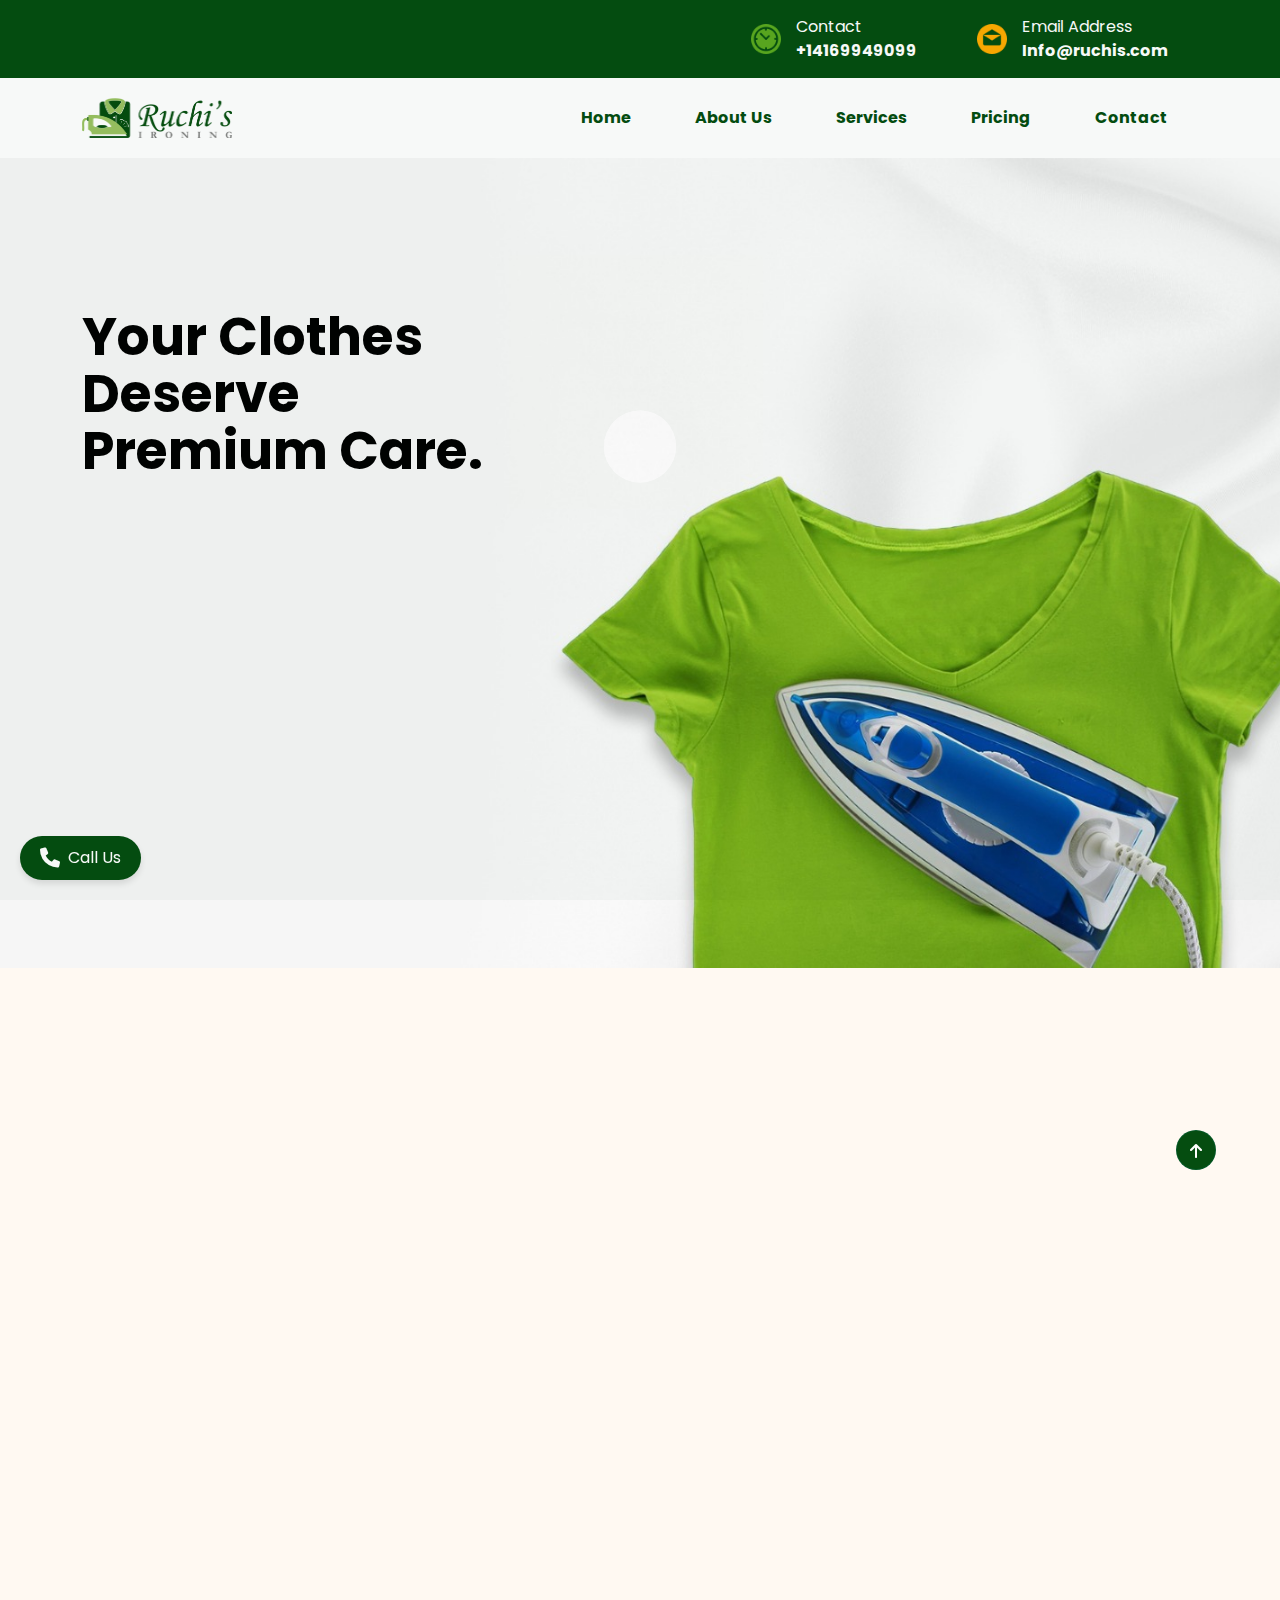
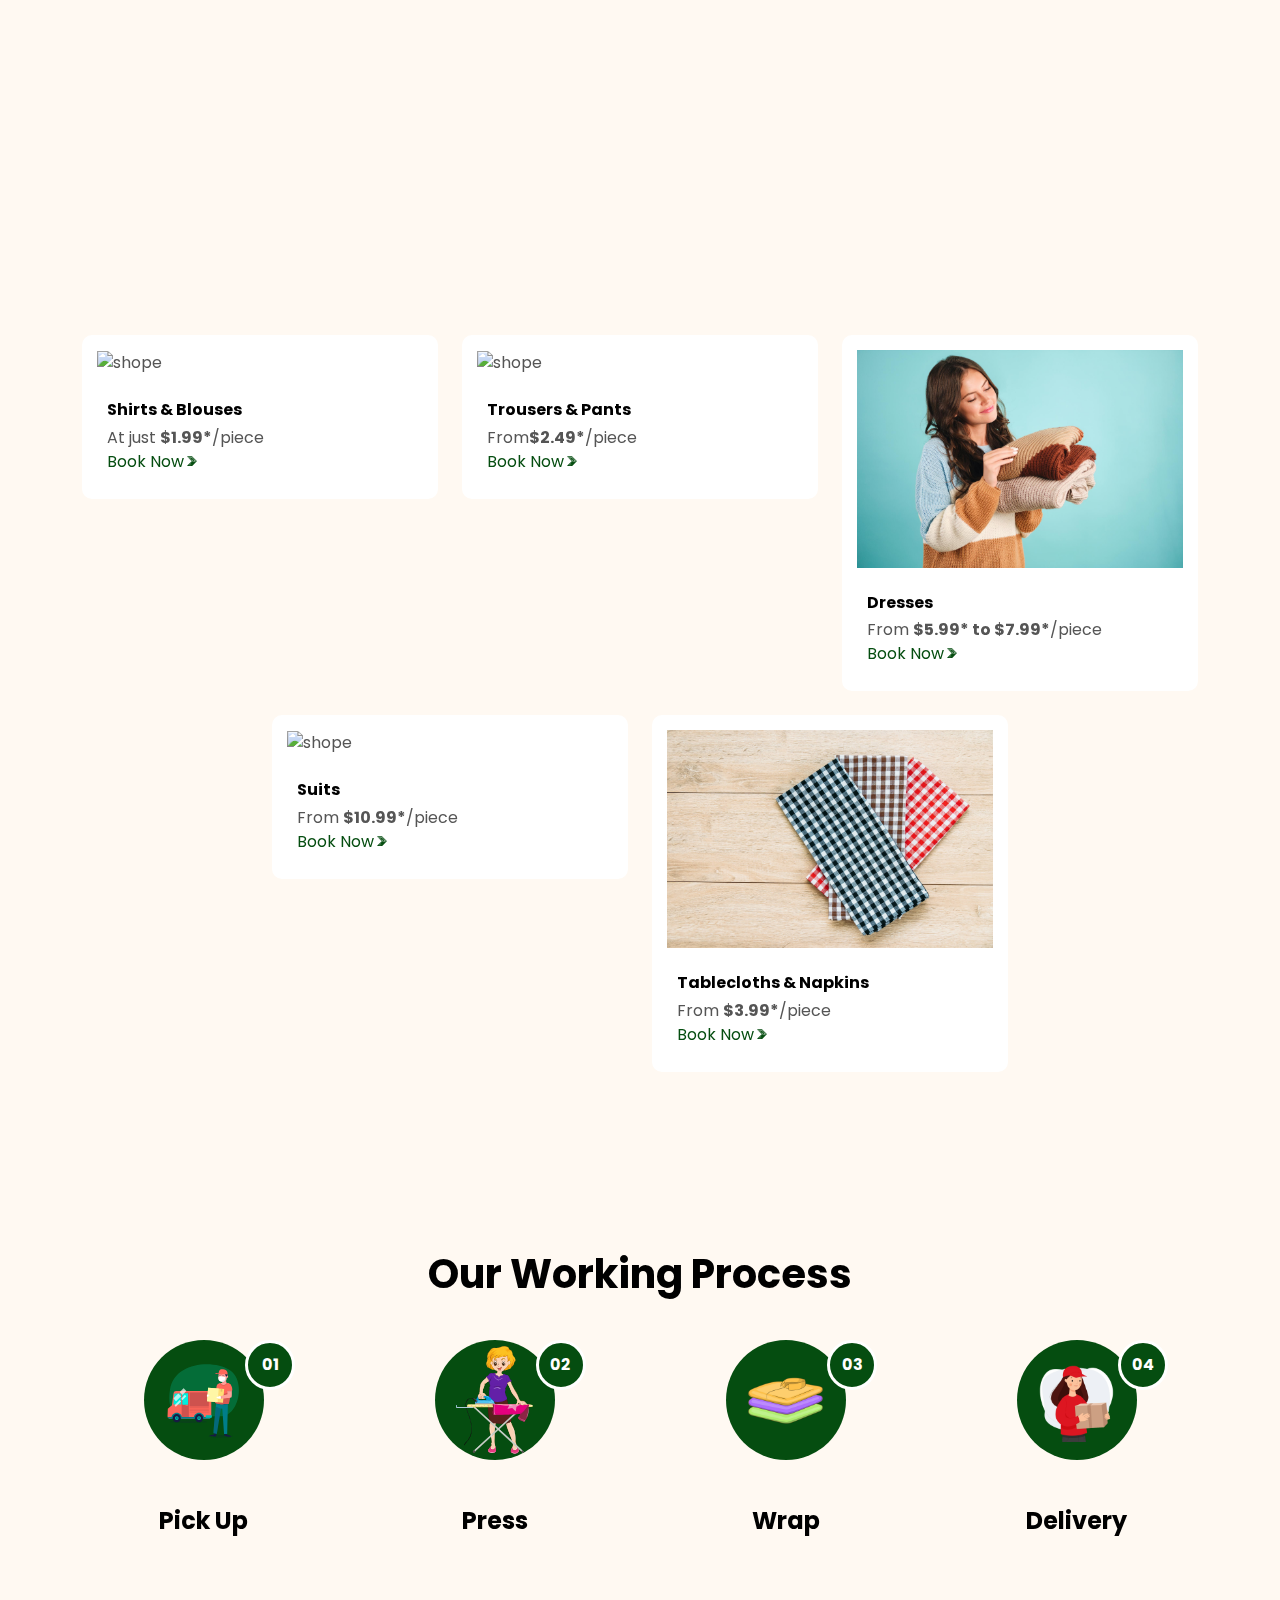
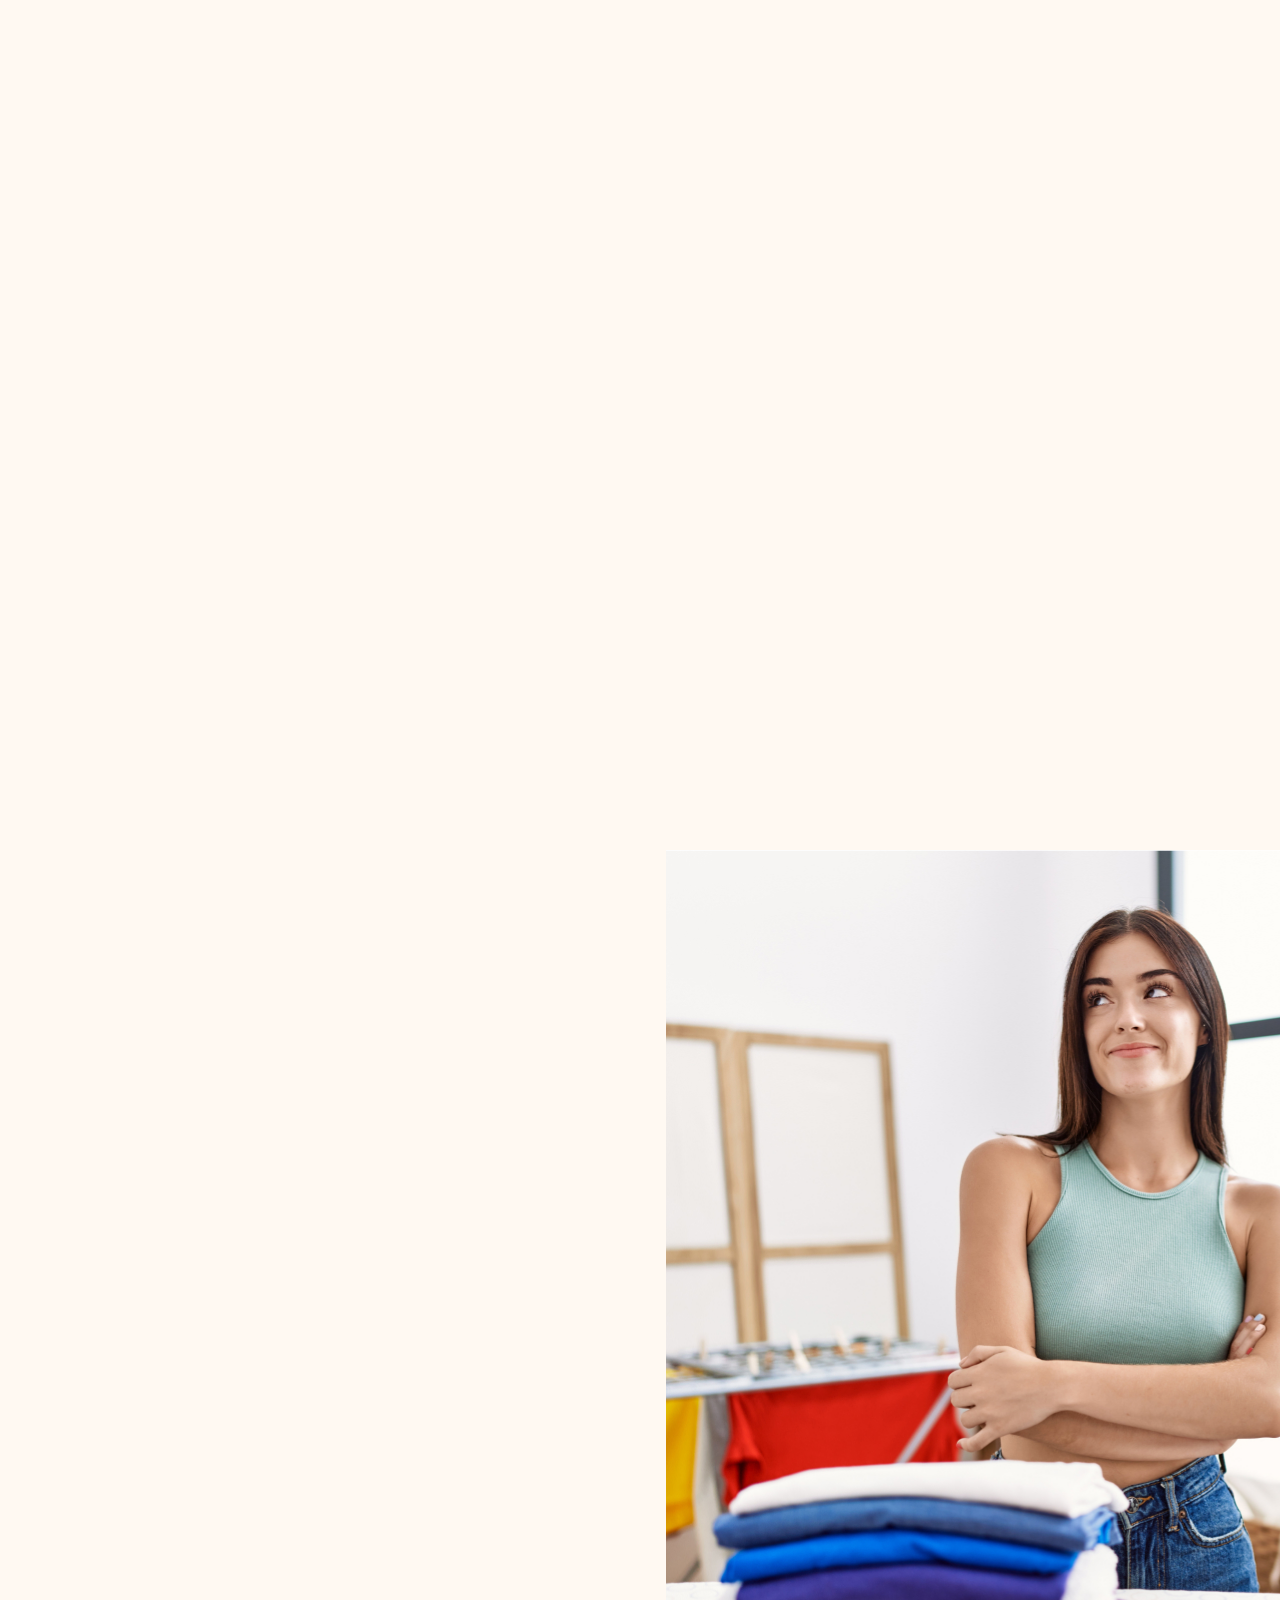
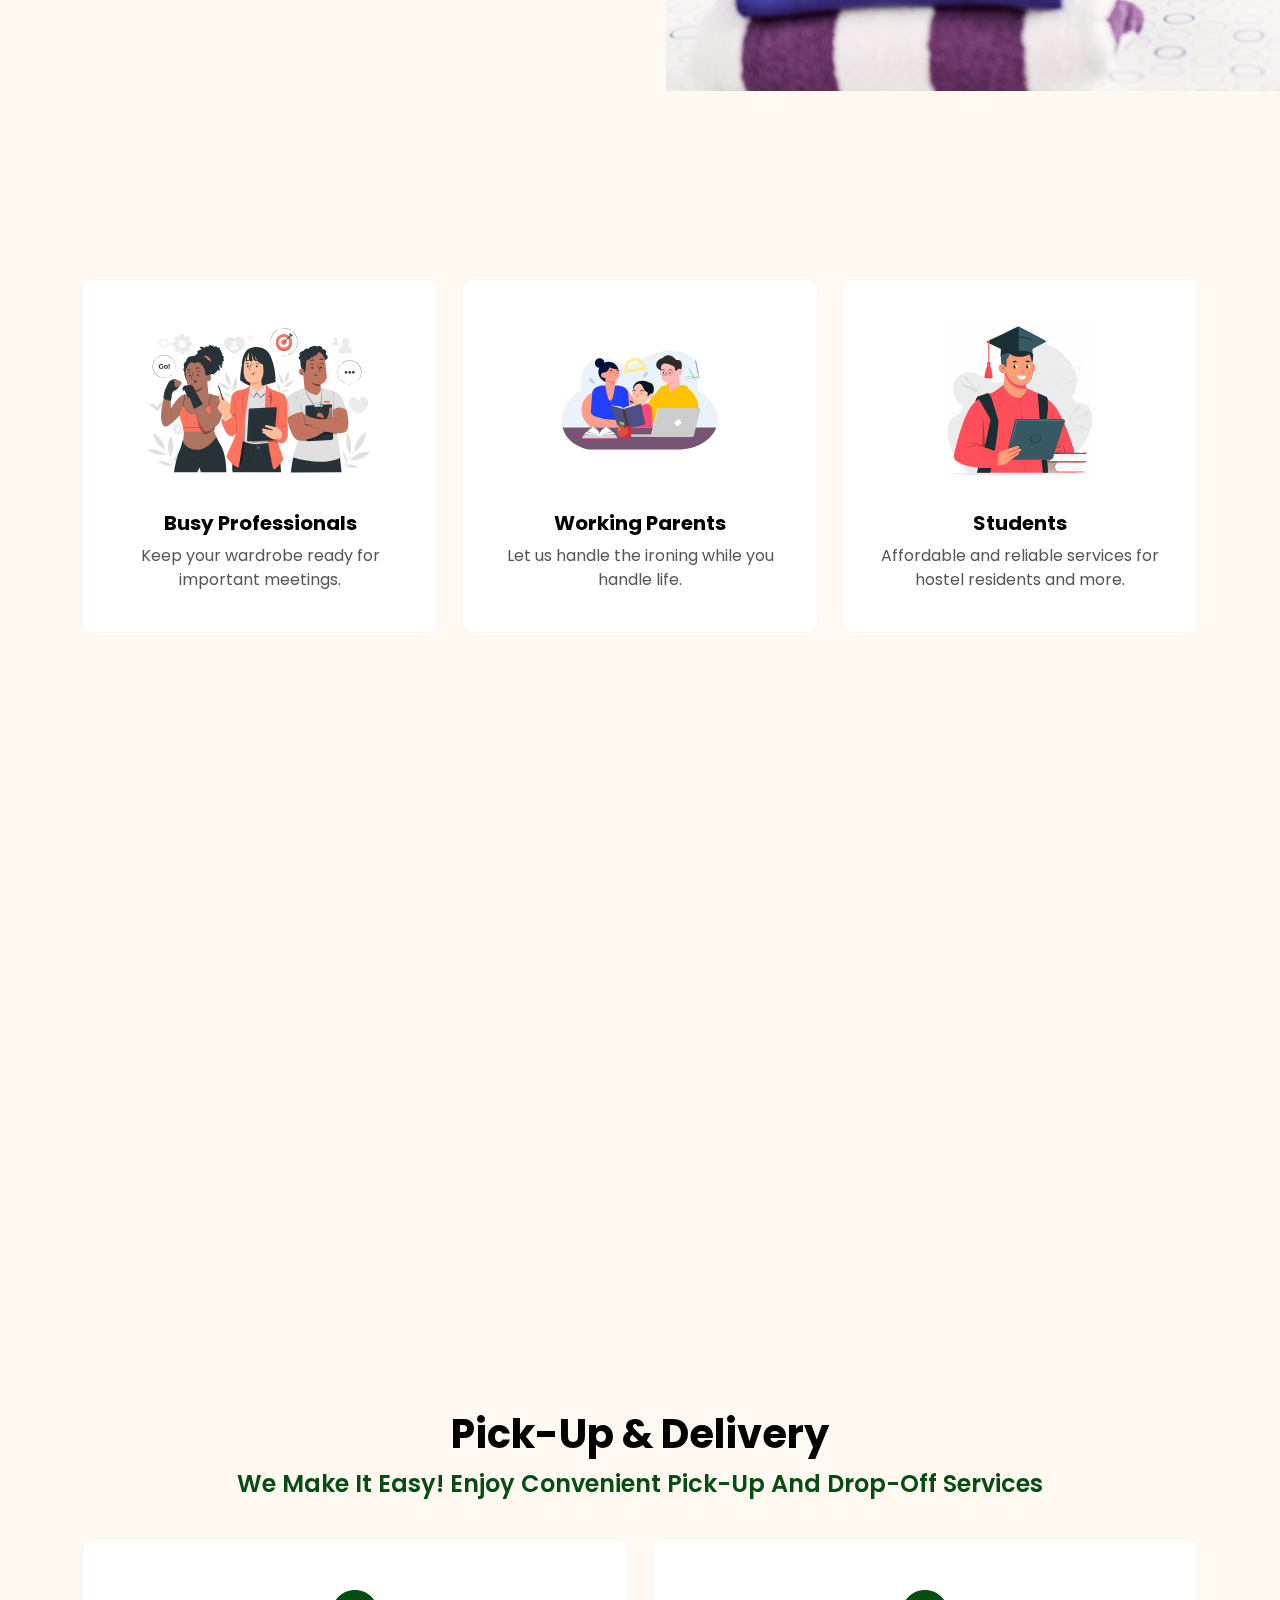
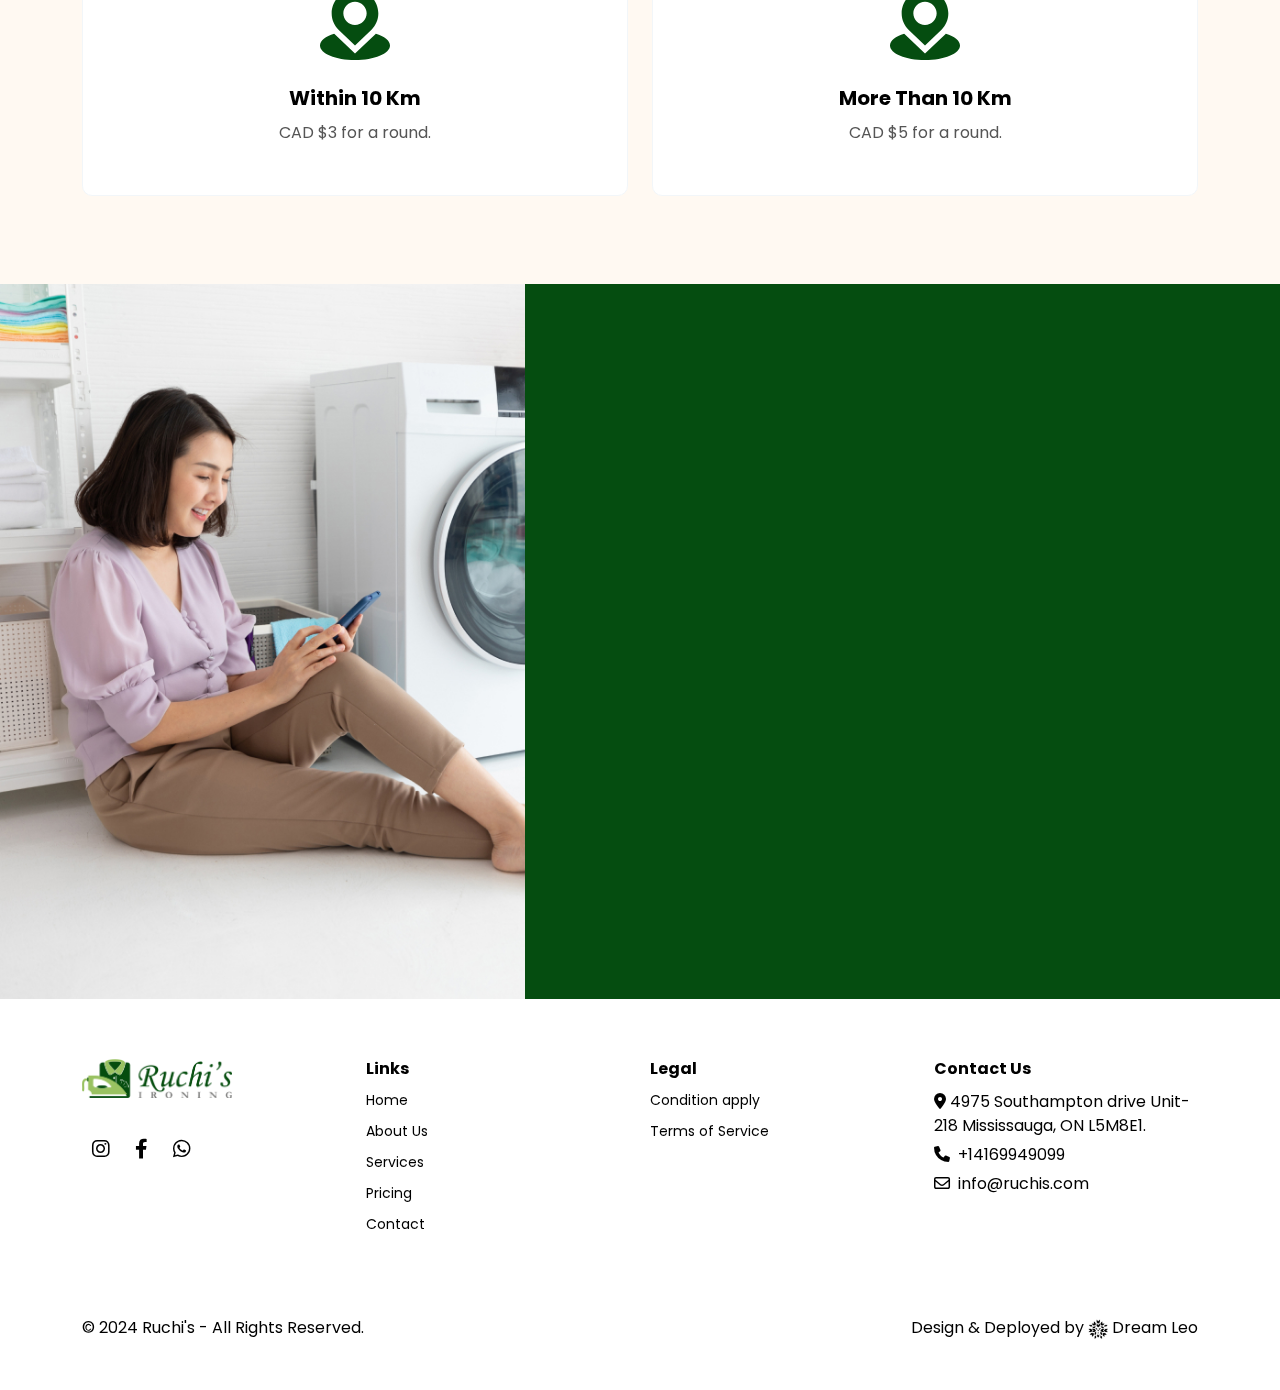
==== commit 16a5b0b1: "- typo" ====
--- a/index.html
+++ b/index.html
@@ -850,7 +850,7 @@
                                 <img src="assets/images/locationpin.svg" alt="laundry" style="max-height: 70px;">
                             </div>
                             <div class="information__content">
-                                <h6>More then 10 Km</h6>
+                                <h6>More than 10 Km</h6>
                                 <p>CAD $5 for a round.
                                 </p>
                             </div>
